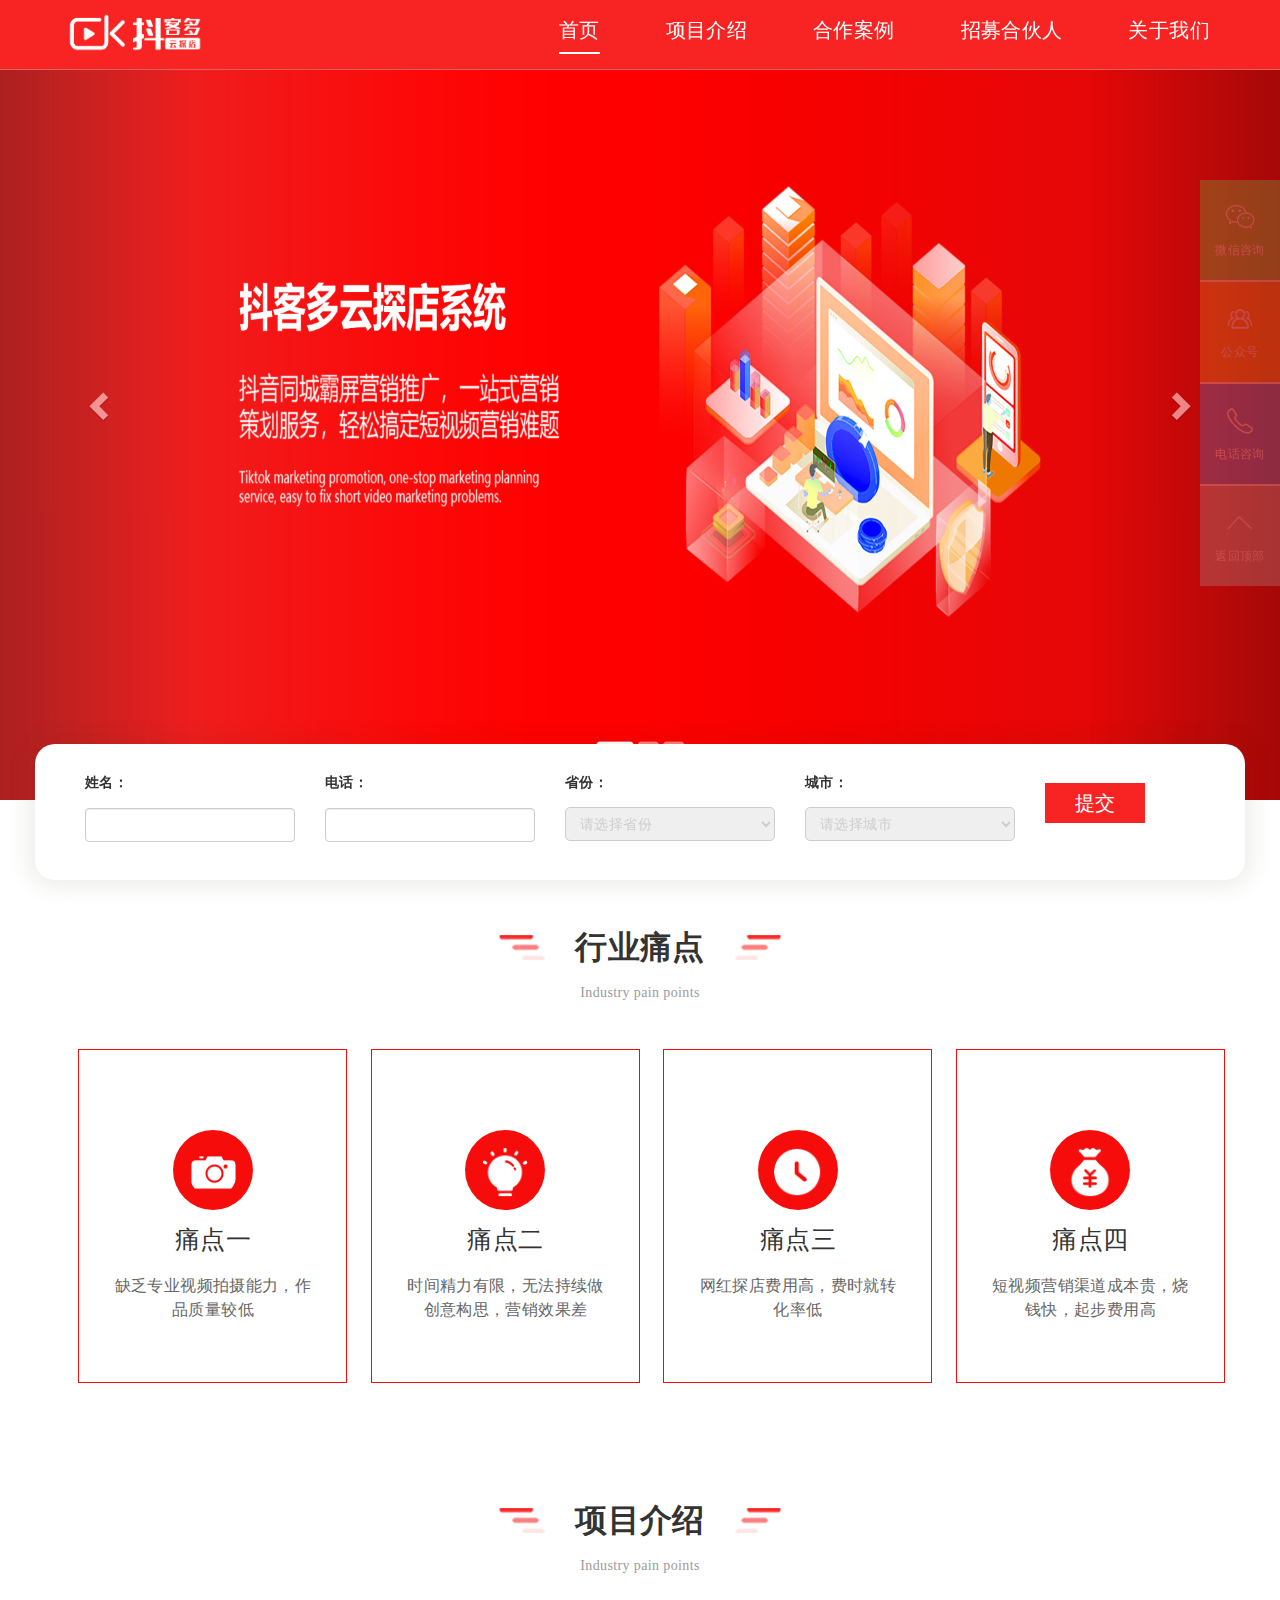
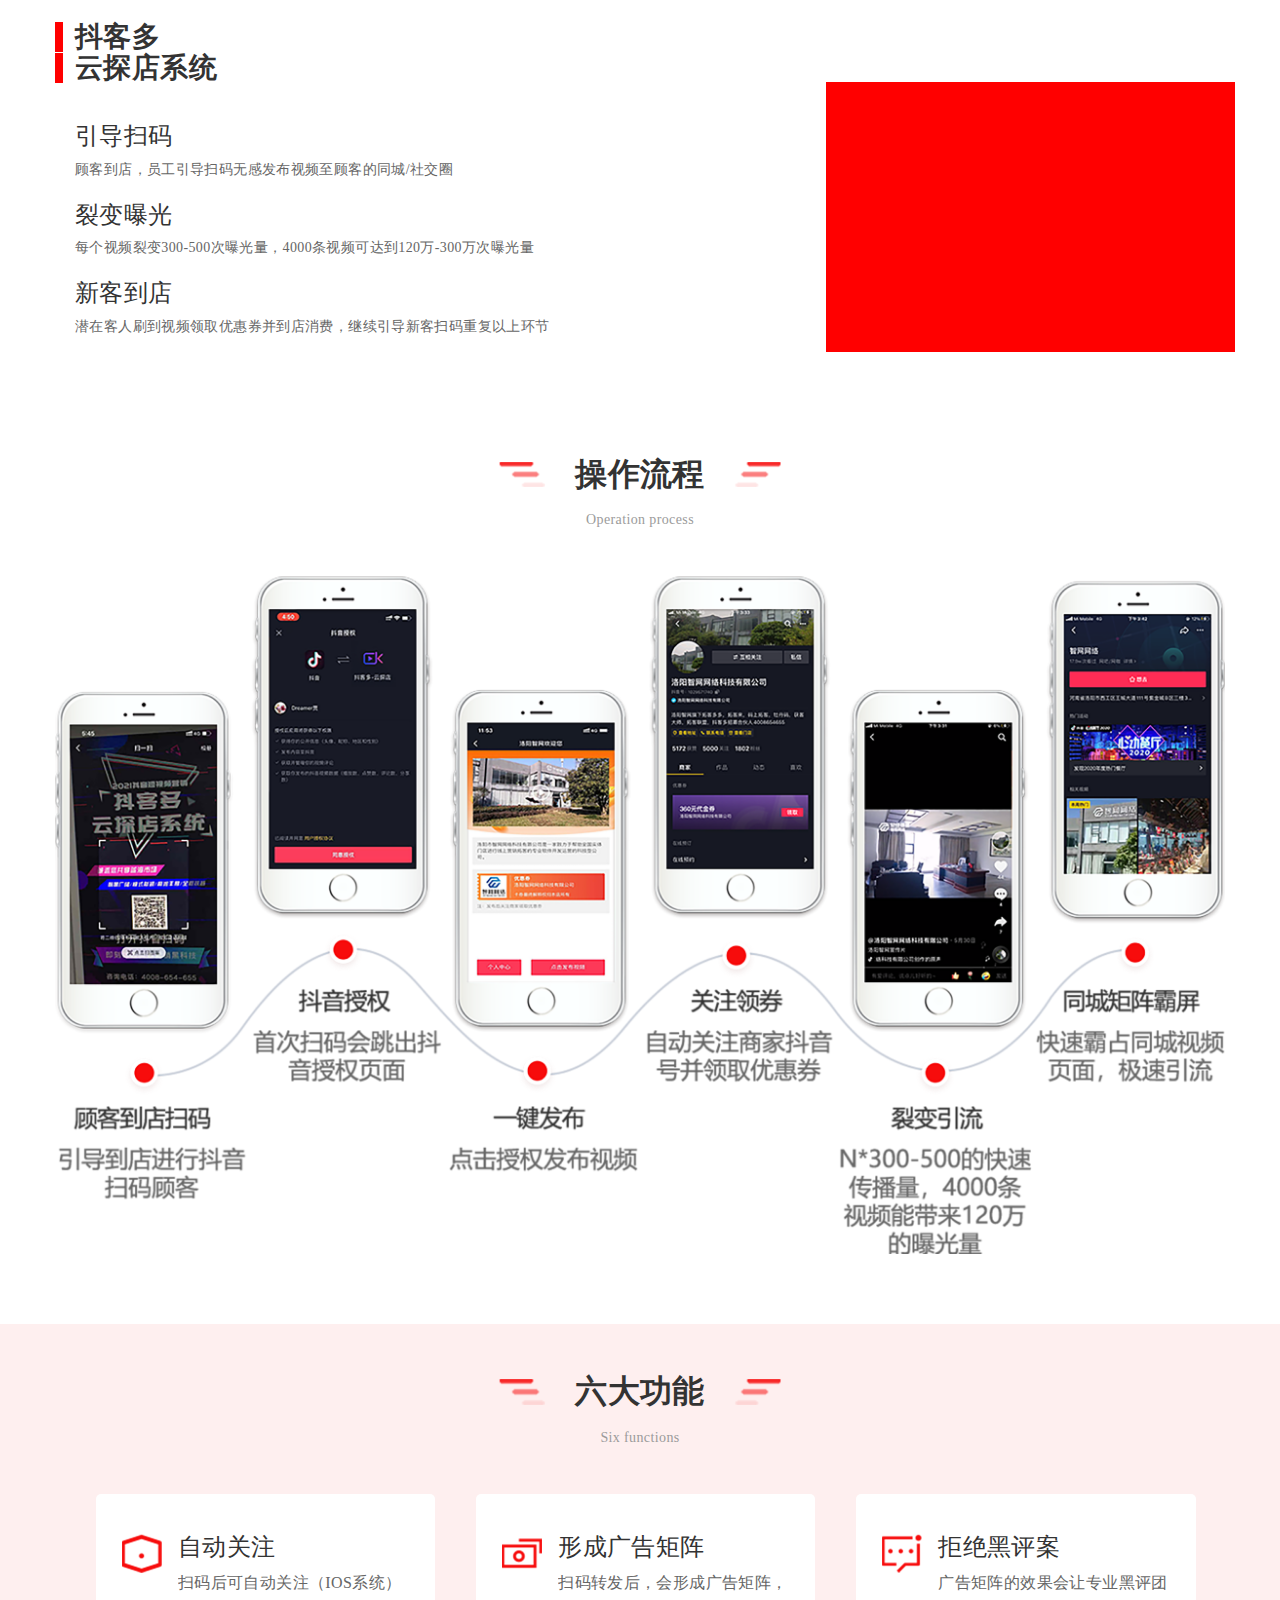
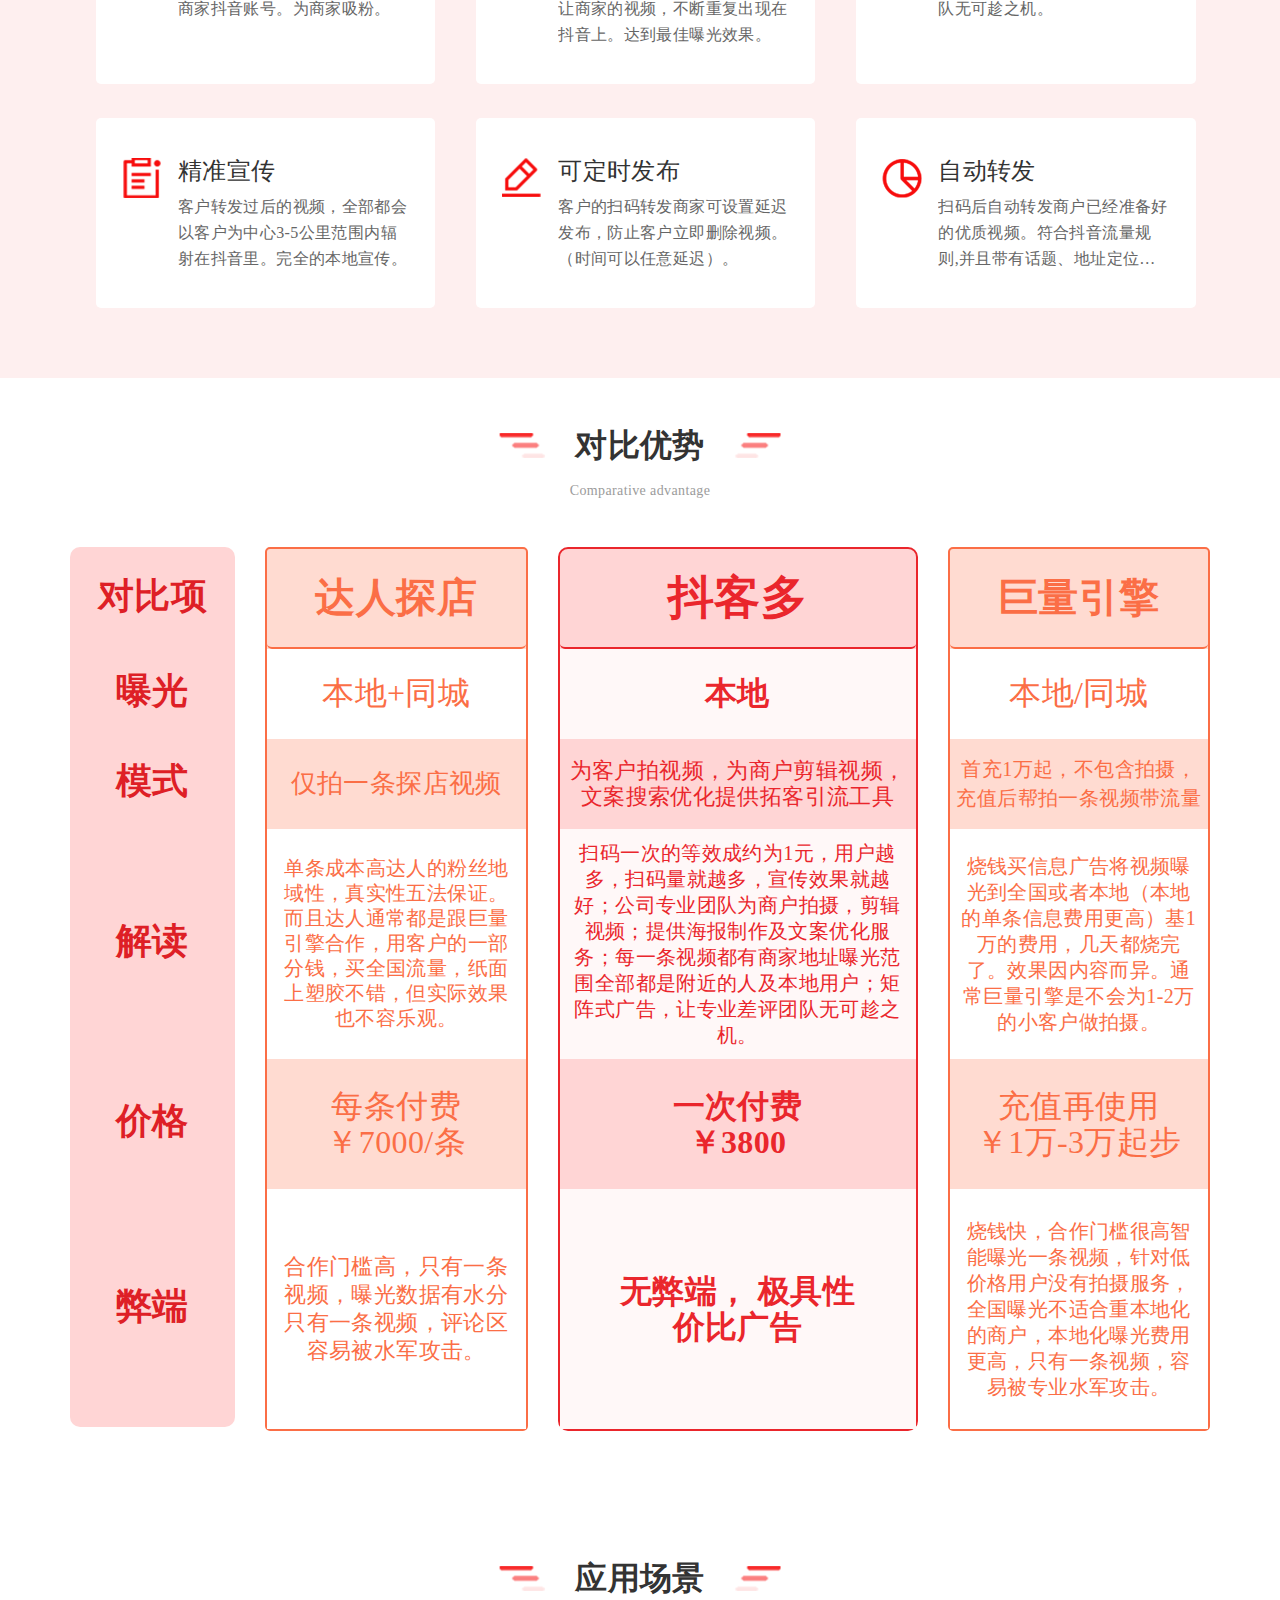
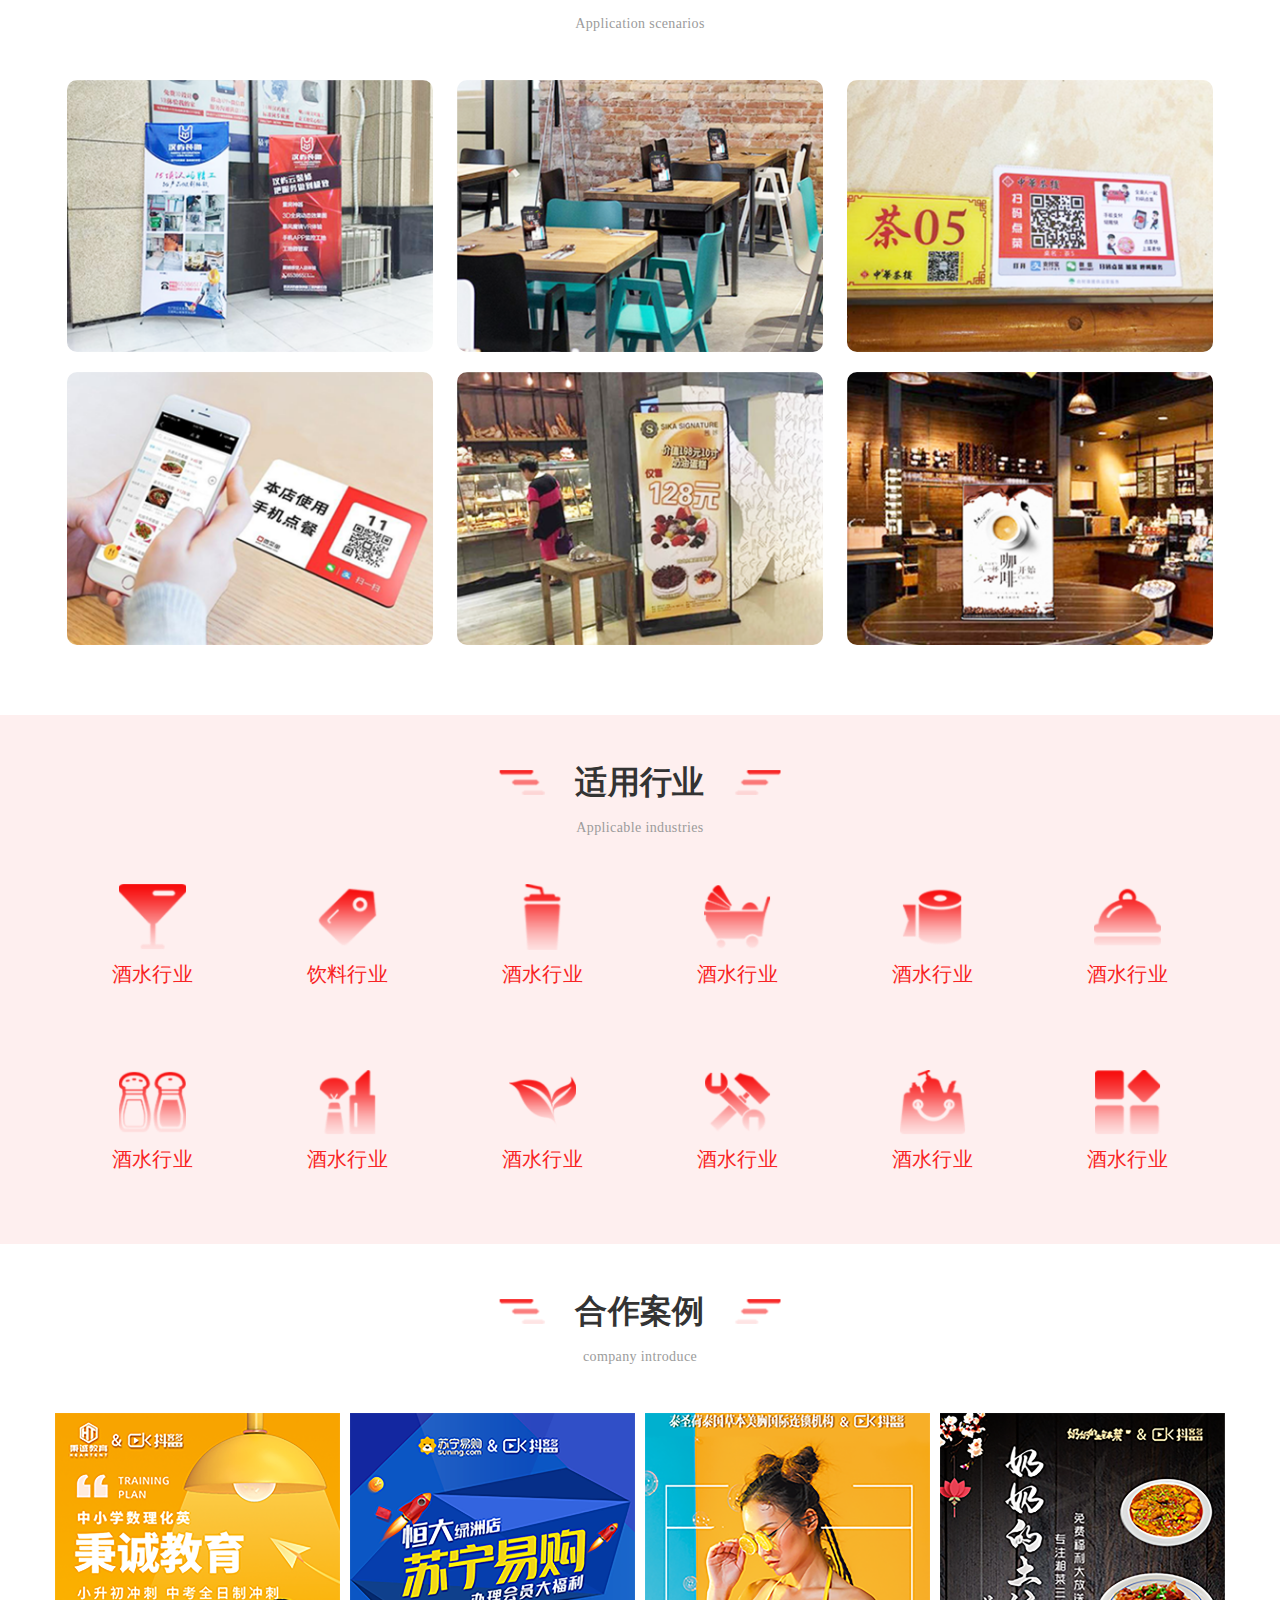
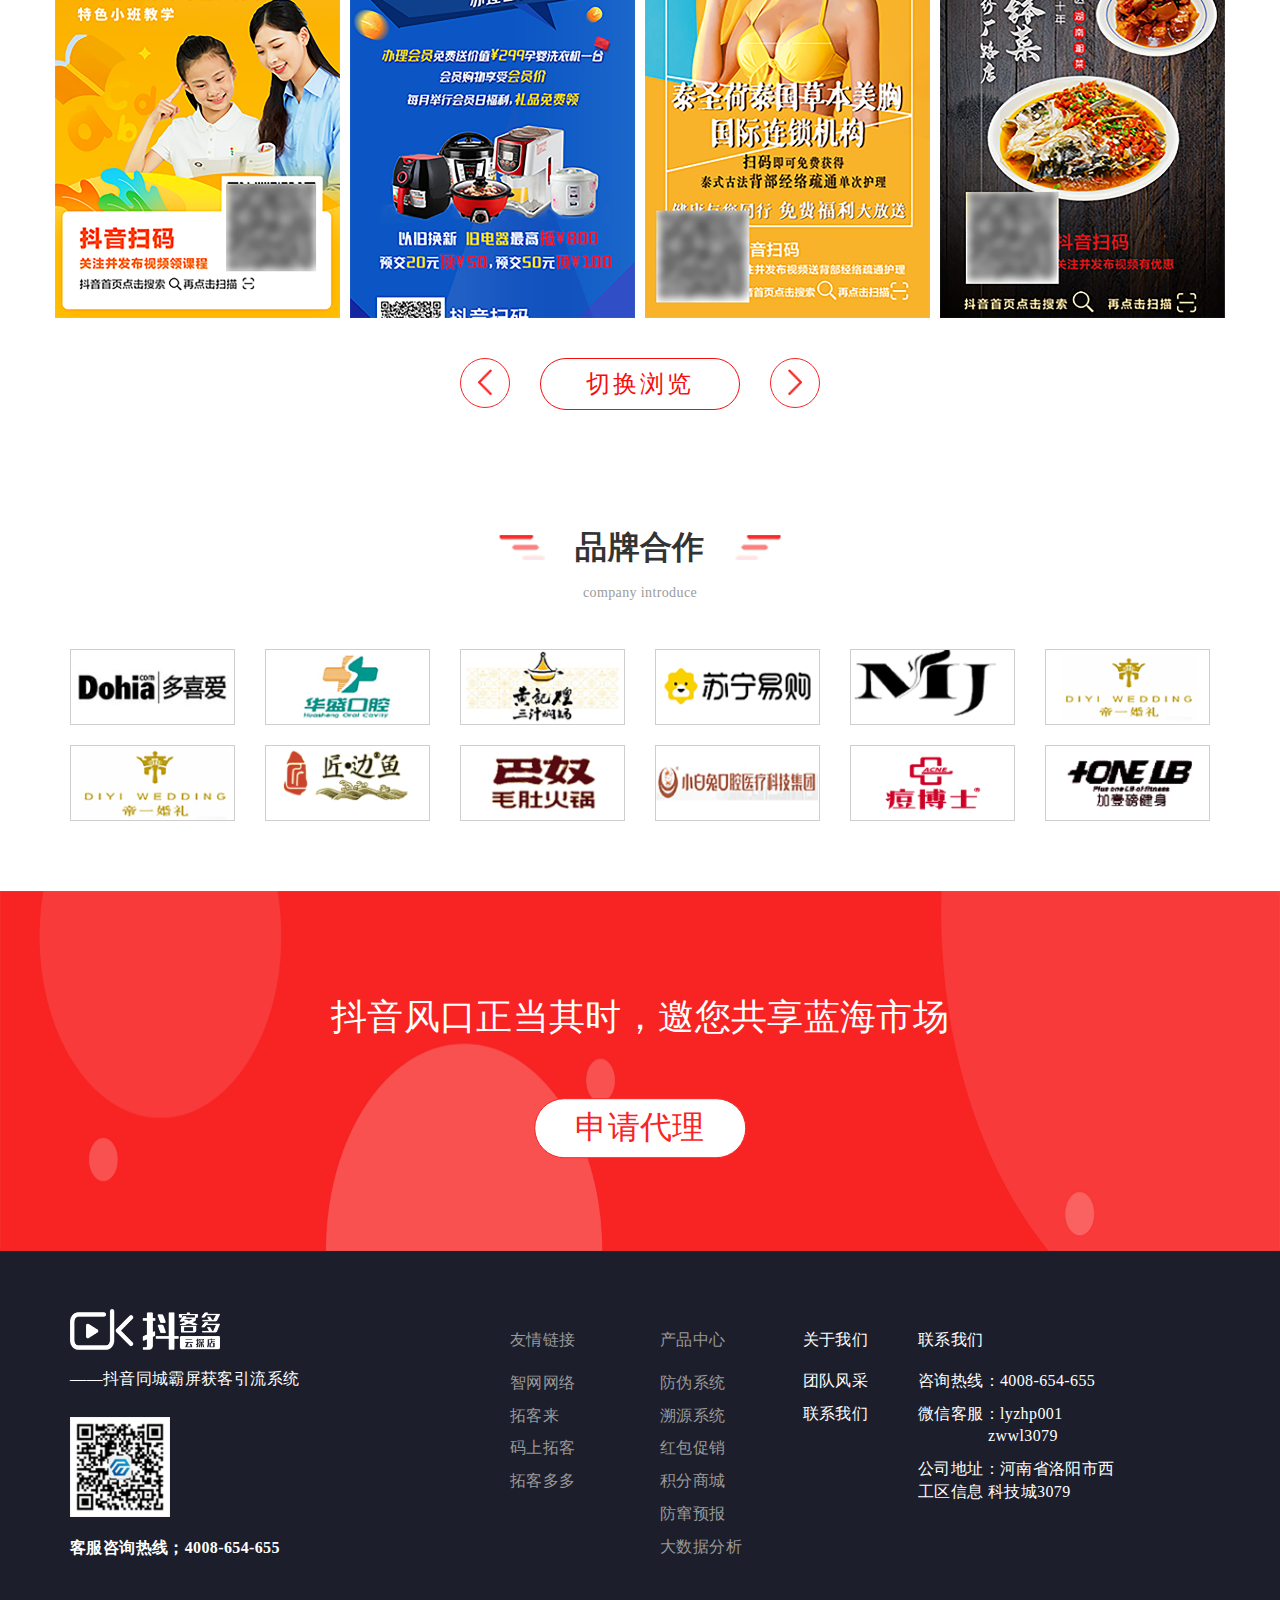
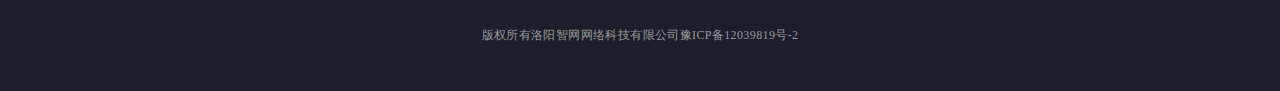
==== views/index.html @ da7a89da "dkd官网" ====
<!DOCTYPE html>
<html lang="en">

<head>
    <meta charset="UTF-8">
    <meta name="viewport" content="width=device-width, initial-scale=1.0">
    <!-- home -->
    <!-- <link rel="stylesheet" href="../statics/css/home/index.css"> -->
    <link rel="stylesheet" href="../statics/css/home/index.min.css">
    <title>home</title>
</head>

<body>
    <div class="home">
        <!-- 首页 -->
        <!-- 导航栏 开始 -->
        <nav class="navbar navbar-default navbar-fixed-top nav_index" role="navigation">
            <div class="container">
                <div class="container-fluid">
                    <div class="navbar-header">
                        <p class="navbar-text navbar-right navbar_phone">
                            <button type="button" class="btn btn-default">
                                <a href="./ontrial.html">申请代理</a>
                            </button>
                        </p>
                        <button type="button" class="navbar-toggle navbar_switch" data-toggle="collapse"
                            data-target="#example-navbar-collapse">
                            <span class="sr-only">切换导航</span>
                            <span class="icon-bar"></span>
                            <span class="icon-bar"></span>
                            <span class="icon-bar"></span>
                        </button>
                        <a class="navbar-brand navbar-left" href="#">
                            <img class="nav_logo" alt="Brand" src="../statics/images/logo.png">
                        </a>
                    </div>
                    <div class="collapse navbar-collapse navbar-right" id="example-navbar-collapse">
                        <ul class="nav navbar-nav" id="nav_list">
                            <li class="nav_on is_true_Underline"><a href="./index.html">首页</a></li>
                            <li id="introduce"><a href="./index.html">项目介绍</a></li>
                            <li id="cooperation"><a href="./index.html">合作案例</a></li>
                            <li><a href="./introduce.html">招募合伙人</a></li>
                            <li><a href="./about.html">关于我们</a></li>
                        </ul>
                    </div>
                </div>
            </div>
        </nav>
        <!-- 导航栏 结束 -->

        <!-- 补位 -->
        <div class="complement"></div>

        <!-- 轮播 开始 -->
        <div class="home_slides">
            <div id="carousel-example-generic" class="carousel slide" data-ride="carousel">
                <!-- Indicators -->
                <!-- <ol class="carousel-indicators">
                    <li data-target="#carousel-example-generic" data-slide-to="0" class="active"></li>
                    <li data-target="#carousel-example-generic" data-slide-to="1"></li>
                    <li data-target="#carousel-example-generic" data-slide-to="2"></li>
                </ol> -->

                <!-- Wrapper for slides -->
                <div class="carousel-inner" role="listbox">
                    <div class="item active">
                        <img src="../statics/images/banner/banner2_bg.png" alt="...">
                        <div class="carousel-caption">
                            <!-- 123 -->
                        </div>
                    </div>
                    <div class="item">
                        <img src="../statics/images/banner/banner2_bg.png" alt="...">
                        <div class="carousel-caption">
                            <!-- 456 -->
                        </div>
                    </div>
                    <div class="item">
                        <img src="../statics/images/banner/banner2_bg.png" alt="...">
                        <div class="carousel-caption">
                            <!-- 789 -->
                        </div>
                    </div>
                </div>

                <!-- Controls -->
                <a class="left carousel-control" href="#carousel-example-generic" role="button" data-slide="prev">
                    <span class="glyphicon glyphicon-chevron-left" aria-hidden="true"></span>
                    <span class="sr-only">Previous</span>
                </a>
                <a class="right carousel-control" href="#carousel-example-generic" role="button" data-slide="next">
                    <span class="glyphicon glyphicon-chevron-right" aria-hidden="true"></span>
                    <span class="sr-only">Next</span>
                </a>
            </div>
            <div id="form" class="form">
                <div class="container">
                    <form action="" method="post" id="classes-form" class="from_list">
                        <div class="form-group">
                            <label for="disabledTextInput">姓名：</label>
                            <input type="text" class="form-control" name="username" id="username">
                        </div>
                        <div class="form-group">
                            <label for="disabledTextInput">电话：</label>
                            <input type="phone" class="form-control" name="phone" id="phone">
                        </div>
                        <div class="form-group">
                            <label for="prov" class="form_type">省份：</label>
                            <select id="prov" name="province" onchange="showCity(this)" class="form_inp">
                                <option value="">请选择省份</option>
                            </select>
                        </div>

                        <div class="form-group">
                            <label for="city" class="form_type">城市：</label>
                            <select id="city" name="city" class="form_inp">
                                <option value="">请选择城市</option>
                            </select>
                        </div>
                        <button id="submit_btn">提交</button>
                    </form>
                </div>
            </div>
        </div>
        <!-- 轮播 结束 -->

        <!-- 弹窗 -->
        <div class="result">
            <div class="pop">
                <img class="pop_title" src="../statics/images/pop_title.png" alt="">
                <h2>提交成功</h2>
                <p>客服人员将在24小时内联系您，请您注意接听电话。</p>
                <button class="btn">我知道了</button>
            </div>
        </div>


        <!-- 行业痛点 -->
        <div class="industry_pain_points">
            <div class="container">
                <div class="content_title">
                    <div>
                        <img src="../statics/images/tit_bg.png" alt="">
                        <h1>行业痛点</h1>
                        <section>Industry pain points</section>
                    </div>
                </div>
                <div class="row list">
                    <div class="col-md-3 col-sm-3 col-xs-6 item">
                        <div class="image">
                            <img class="select" src="../statics/images/home/industry_pain_points/select/icon_1.png"
                                alt="">
                            <img class="unchecked"
                                src="../statics/images/home/industry_pain_points/unchecked/icon_1.png" alt="">
                        </div>
                        <h3>痛点一</h3>
                        <section>缺乏专业视频拍摄能力，作品质量较低</section>
                    </div>
                    <div class="col-md-3 col-sm-3 col-xs-6 item">
                        <div class="image">
                            <img class="select" src="../statics/images/home/industry_pain_points/select/icon_2.png"
                                alt="">
                            <img class="unchecked"
                                src="../statics/images/home/industry_pain_points/unchecked/icon_2.png" alt="">
                        </div>
                        <h3>痛点二</h3>
                        <section>时间精力有限，无法持续做创意构思，营销效果差</section>
                    </div>
                    <div class="col-md-3 col-sm-3 col-xs-6 item">
                        <div class="image">
                            <img class="select" src="../statics/images/home/industry_pain_points/select/icon_3.png"
                                alt="">
                            <img class="unchecked"
                                src="../statics/images/home/industry_pain_points/unchecked/icon_3.png" alt="">
                        </div>
                        <h3>痛点三</h3>
                        <section>网红探店费用高，费时就转化率低</section>
                    </div>
                    <div class="col-md-3 col-sm-3 col-xs-6 item">
                        <div class="image">
                            <img class="select" src="../statics/images/home/industry_pain_points/select/icon_4.png"
                                alt="">
                            <img class="unchecked"
                                src="../statics/images/home/industry_pain_points/unchecked/icon_4.png" alt="">
                        </div>
                        <h3>痛点四</h3>
                        <section>短视频营销渠道成本贵，烧钱快，起步费用高</section>
                    </div>
                </div>
            </div>
        </div>
        <!--  -->

        <!-- 项目介绍 开始 -->
        <div class="introduce">
            <div class="container">
                <div class="content_title">
                    <div>
                        <img src="../statics/images/tit_bg.png" alt="">
                        <h1>项目介绍</h1>
                        <section>Industry pain points</section>
                    </div>
                </div>
                <div class="row introduce_down">
                    <div class="col-md-6 col-sm-6 col-xs-12 introduce_left">
                        <h1>抖客多</h1>
                        <h1>云探店系统</h1>
                        <h3 class="fir">引导扫码</h3>
                        <p>顾客到店，员工引导扫码无感发布视频至顾客的同城/社交圈</p>
                        <h3>裂变曝光</h3>
                        <p>每个视频裂变300-500次曝光量，4000条视频可达到120万-300万次曝光量</p>
                        <h3>新客到店</h3>
                        <p>潜在客人刷到视频领取优惠券并到店消费，继续引导新客扫码重复以上环节</p>
                    </div>
                    <div class="col-md-6 col-sm-6 col-xs-12 introduce_right">
                        <div class="introduce_pc">
                            <!-- <video src="https://dou.zwwltkl.com/%E6%8A%96%E5%AE%A2%E5%A4%9A%E5%AE%A3%E4%BC%A0%E6%88%90%E5%93%81.mp4" width="500px" height="auto" controls="controls" autoplay loop>
                                您的浏览器不支持 video 标签。
                            </video> -->
                            <iframe height=300 width=540 src='https://dou.zwwltkl.com/%E6%8A%96%E5%AE%A2%E5%A4%9A%E5%AE%A3%E4%BC%A0%E6%88%90%E5%93%81.mp4?rel=0&amp;autoplay=1' frameborder=0 'allowfullscreen'></iframe>
                            <!-- https://dou.zwwltkl.com/%E6%8A%96%E5%AE%A2%E5%A4%9A%E5%AE%A3%E4%BC%A0%E6%88%90%E5%93%81.mp4 -->
                            <!-- <iframe src="https://dou.zwwltkl.com/%E6%8A%96%E5%AE%A2%E5%A4%9A%E5%AE%A3%E4%BC%A0%E6%88%90%E5%93%81.mp4" frameborder="0"></iframe> -->
                            <!-- <iframe height="320" width="530" src='https://player.youku.com/embed/XNTA5Njk1MDc5Mg==' frameborder=0 'allowfullscreen'></iframe> -->
                        </div>
                        <div class="introduce_phone">
                            <video src="../statics/video/ceshi.mp4" width="320px" height="auto" controls="controls" autoplay loop>
                                您的浏览器不支持 video 标签。
                            </video>
                        </div>

                        <div class="bgc"></div>
                    </div>
                </div>
            </div>
        </div>
        <!-- 项目介绍 结束 -->

        <!-- 操作流程 开始 -->
        <div class="process">
            <div class="container">
                <div class="content_title">
                    <div>
                        <img src="../statics/images/tit_bg.png" alt="">
                        <h1>操作流程</h1>
                        <section>Operation process</section>
                    </div>
                </div>
                <div class="row process_down">
                    <div class="col-md-12 col-sm-12 col-xs-12">
                        <img class="pc" src="../statics/images/home/process/process_pc_bg.png" alt="">
                        <img class="phone" src="../statics/images/home/process/process_phone_bg.png" alt="">
                    </div>

                </div>

            </div>
        </div>
        <!-- 操作流程 结束 -->

        <!-- 六大功能 开始 -->
        <div class="function">
            <div class="container">
                <div class="content_title">
                    <div>
                        <img src="../statics/images/tit_bg.png" alt="">
                        <h1>六大功能</h1>
                        <section>Six functions</section>
                    </div>
                </div>
                <div class="row function_down">
                    <div class="col-md-4 col-sm-6 col-xs-12 item">
                        <div class="item_left">
                            <img src="../statics/images/home/function/icon_1.png" alt="">
                        </div>
                        <div class="item_right">
                            <h3>自动关注</h3>
                            <p>扫码后可自动关注（IOS系统）商家抖音账号。为商家吸粉。</p>
                        </div>
                    </div>
                    <div class="col-md-4 col-sm-6 col-xs-12 item">
                        <div class="item_left">
                            <img src="../statics/images/home/function/icon_2.png" alt="">
                        </div>
                        <div class="item_right">
                            <h3>形成广告矩阵</h3>
                            <p>扫码转发后，会形成广告矩阵，让商家的视频，不断重复出现在抖音上。达到最佳曝光效果。</p>
                        </div>
                    </div>
                    <div class="col-md-4 col-sm-6 col-xs-12 item">
                        <div class="item_left">
                            <img src="../statics/images/home/function/icon_3.png" alt="">
                        </div>
                        <div class="item_right">
                            <h3>拒绝黑评案</h3>
                            <p>广告矩阵的效果会让专业黑评团队无可趁之机。</p>
                        </div>
                    </div>
                    <div class="col-md-4 col-sm-6 col-xs-12 item">
                        <div class="item_left">
                            <img src="../statics/images/home/function/icon_4.png" alt="">
                        </div>
                        <div class="item_right">
                            <h3>精准宣传</h3>
                            <p>客户转发过后的视频，全部都会以客户为中心3-5公里范围内辐射在抖音里。完全的本地宣传。</p>
                        </div>
                    </div>
                    <div class="col-md-4 col-sm-6 col-xs-12 item">
                        <div class="item_left">
                            <img src="../statics/images/home/function/icon_5.png" alt="">
                        </div>
                        <div class="item_right">
                            <h3>可定时发布</h3>
                            <p>客户的扫码转发商家可设置延迟发布，防止客户立即删除视频。（时间可以任意延迟）。</p>
                        </div>
                    </div>
                    <div class="col-md-4 col-sm-6 col-xs-12 item">
                        <div class="item_left">
                            <img src="../statics/images/home/function/icon_6.png" alt="">
                        </div>
                        <div class="item_right">
                            <h3>自动转发</h3>
                            <p>扫码后自动转发商户已经准备好的优质视频。符合抖音流量规则,并且带有话题、地址定位等。</p>
                        </div>
                    </div>
                </div>
            </div>
        </div>
        <!-- 六大功能 结束 -->

        <!-- 对比优势 开始 -->
        <div class="advantage">
            <div class="container">
                <div class="content_title">
                    <div>
                        <img src="../statics/images/tit_bg.png" alt="">
                        <h1>对比优势</h1>
                        <section>Comparative advantage</section>
                    </div>
                </div>
                <div class="row advantage_down">
                    <div class="advantage_down_pc">
                        <div class="col-md-2 first">
                            <ul>
                                <li>对比项</li>
                                <li>曝光</li>
                                <li>模式</li>
                                <li>解读</li>
                                <li>价格</li>
                                <li>弊端</li>
                            </ul>
                        </div>
                        <div class="col-md-3 second">
                            <ul>
                                <li>达人探店</li>
                                <li>本地+同城</li>
                                <li>仅拍一条探店视频</li>
                                <li>单条成本高达人的粉丝地域性，真实性五法保证。而且达人通常都是跟巨量引擎合作，用客户的一部分钱，买全国流量，纸面上塑胶不错，但实际效果也不容乐观。</li>
                                <li>每条付费￥7000/条</li>
                                <li>合作门槛高，只有一条视频，曝光数据有水分只有一条视频，评论区容易被水军攻击。</li>
                            </ul>
                        </div>
                        <div class="col-md-4 third">
                            <ul>
                                <li>抖客多</li>
                                <li>本地</li>
                                <li>为客户拍视频，为商户剪辑视频，文案搜索优化提供拓客引流工具</li>
                                <li>扫码一次的等效成约为1元，用户越多，扫码量就越多，宣传效果就越好；公司专业团队为商户拍摄，剪辑视频；提供海报制作及文案优化服务；每一条视频都有商家地址曝光范围全部都是附近的人及本地用户；矩阵式广告，让专业差评团队无可趁之机。
                                </li>
                                <li>一次付费
                                    ￥3800</li>
                                <li>无弊端，
                                    极具性价比广告</li>
                            </ul>
                        </div>
                        <div class="col-md-3 fourth">
                            <ul>
                                <li>巨量引擎</li>
                                <li>本地/同城</li>
                                <li>首充1万起，不包含拍摄，
                                    充值后帮拍一条视频带流量</li>
                                <li>烧钱买信息广告将视频曝光到全国或者本地（本地的单条信息费用更高）基1万的费用，几天都烧完了。效果因内容而异。通常巨量引擎是不会为1-2万的小客户做拍摄。</li>
                                <li>充值再使用
                                    ￥1万-3万起步</li>
                                <li>烧钱快，合作门槛很高智能曝光一条视频，针对低价格用户没有拍摄服务，全国曝光不适合重本地化的商户，本地化曝光费用更高，只有一条视频，容易被专业水军攻击。</li>
                            </ul>
                        </div>
                    </div>
                    <div class=" col-md-12 col-sm-12 col-xs-12 advantage_down_phone">
                        <img src="../statics/images/home/advantage/advantage_down_phone.png" alt="">
                    </div>



                </div>
            </div>
        </div>
        <!-- 对比优势 结束 -->

        <!-- 应用场景 开始 -->
        <div class="scene">
            <div class="container">
                <div class="content_title">
                    <div>
                        <img src="../statics/images/tit_bg.png" alt="">
                        <h1>应用场景</h1>
                        <section>Application scenarios</section>
                    </div>
                </div>
                <div class="row scene_down">
                    <div class="col-md-4 col-sm-4 col-xs-6 item">
                        <img src="../statics/images/home/scene/icon_1.png" alt="">
                    </div>
                    <div class="col-md-4 col-sm-4 col-xs-6 item">
                        <img src="../statics/images/home/scene/icon_2.png" alt="">
                    </div>
                    <div class="col-md-4 col-sm-4 col-xs-6 item">
                        <img src="../statics/images/home/scene/icon_3.png" alt="">
                    </div>
                    <div class="col-md-4 col-sm-4 col-xs-6 item">
                        <img src="../statics/images/home/scene/icon_4.png" alt="">
                    </div>
                    <div class="col-md-4 col-sm-4 col-xs-6 item">
                        <img src="../statics/images/home/scene/icon_5.png" alt="">
                    </div>
                    <div class="col-md-4 col-sm-4 col-xs-6 item">
                        <img src="../statics/images/home/scene/icon_6.png" alt="">
                    </div>
                </div>
            </div>
        </div>
        <!-- 应用场景 结束 -->

        <!-- 适用行业 开始 -->
        <div class="apply">
            <div class="container">
                <div class="content_title">
                    <div>
                        <img src="../statics/images/tit_bg.png" alt="">
                        <h1>适用行业</h1>
                        <section>Applicable industries</section>
                    </div>
                </div>
                <div class="row apply_down">
                    <div class="col-md-2 col-sm-3 col-xs-4 item">
                        <img src="../statics/images/home/apply/icon_1.png" alt="">
                        <section>酒水行业</section>
                    </div>
                    <div class="col-md-2 col-sm-3 col-xs-4 item">
                        <img src="../statics/images/home/apply/icon_2.png" alt="">
                        <section>饮料行业</section>
                    </div>
                    <div class="col-md-2 col-sm-3 col-xs-4 item">
                        <img src="../statics/images/home/apply/icon_3.png" alt="">
                        <section>酒水行业</section>
                    </div>
                    <div class="col-md-2 col-sm-3 col-xs-4 item">
                        <img src="../statics/images/home/apply/icon_4.png" alt="">
                        <section>酒水行业</section>
                    </div>
                    <div class="col-md-2 col-sm-3 col-xs-4 item">
                        <img src="../statics/images/home/apply/icon_5.png" alt="">
                        <section>酒水行业</section>
                    </div>
                    <div class="col-md-2 col-sm-3 col-xs-4 item">
                        <img src="../statics/images/home/apply/icon_6.png" alt="">
                        <section>酒水行业</section>
                    </div>
                </div>
                <div class="row apply_down2">
                    <div class="col-md-2 col-sm-3 col-xs-4 item">
                        <img src="../statics/images/home/apply/icon_7.png" alt="">
                        <section>酒水行业</section>
                    </div>
                    <div class="col-md-2 col-sm-3 col-xs-4 item">
                        <img src="../statics/images/home/apply/icon_8.png" alt="">
                        <section>酒水行业</section>
                    </div>
                    <div class="col-md-2 col-sm-3 col-xs-4 item">
                        <img src="../statics/images/home/apply/icon_9.png" alt="">
                        <section>酒水行业</section>
                    </div>
                    <div class="col-md-2 col-sm-3 col-xs-4 item">
                        <img src="../statics/images/home/apply/icon_10.png" alt="">
                        <section>酒水行业</section>
                    </div>
                    <div class="col-md-2 col-sm-3 col-xs-4 item">
                        <img src="../statics/images/home/apply/icon_11.png" alt="">
                        <section>酒水行业</section>
                    </div>
                    <div class="col-md-2 col-sm-3 col-xs-4 item">
                        <img src="../statics/images/home/apply/icon_12.png" alt="">
                        <section>酒水行业</section>
                    </div>
                </div>
            </div>
        </div>
        <!-- 适用行业 结束 -->

        <!-- 合作案例 开始 -->
        <div class="cooperation">
            <div class="container">
                <div class="content_title">
                    <div>
                        <img src="../statics/images/tit_bg.png" alt="">
                        <h1>合作案例</h1>
                        <section>company introduce</section>
                    </div>
                </div>
                <div class="row cooperation_down">
                    <div class="swiper-container col-md-12 col-sm-12 col-xs-12">
                        <div class="swiper-wrapper">
                            <div class="swiper-slide">
                                <img src="../statics/images/home/cooperation/icon_1.png" alt="">
                            </div>
                            <div class="swiper-slide">
                                <img src="../statics/images/home/cooperation/icon_2.png" alt="">
                            </div>
                            <div class="swiper-slide">
                                <img src="../statics/images/home/cooperation/icon_3.png" alt="">
                            </div>
                            <div class="swiper-slide">
                                <img src="../statics/images/home/cooperation/icon_4.png" alt="">
                            </div>
                            <div class="swiper-slide">
                                <img src="../statics/images/home/cooperation/icon_1.png" alt="">
                            </div>
                            <div class="swiper-slide">
                                <img src="../statics/images/home/cooperation/icon_2.png" alt="">
                            </div>
                            <div class="swiper-slide">
                                <img src="../statics/images/home/cooperation/icon_3.png" alt="">
                            </div>
                        </div>
                        <div class="down_operation">
                            <div class="down_operation_left">
                                <!-- <span class="glyphicon glyphicon-chevron-left" aria-hidden="true"></span> -->
                                <img src="../statics/images/left.png" alt="">
                            </div>
                            <div class="down_operation_center">切换浏览</div>
                            <div class="down_operation_right">
                                <img src="../statics/images/right.png" alt="">
                                <!-- <span class="glyphicon glyphicon-chevron-right" aria-hidden="true"></span>  -->
                            </div>
                        </div>
                    </div>
                </div>
            </div>
        </div>
        <!-- 结束 -->

        <!-- 品牌合作 开始 -->
        <div class="brand">
            <div class="container">
                <div class="content_title">
                    <div>
                        <img src="../statics/images/tit_bg.png" alt="">
                        <h1>品牌合作</h1>
                        <section>company introduce</section>
                    </div>
                </div>
                <div class="row brand_down">
                    <div class="col-md-2 col-sm-3 col-xs-4 item">
                        <img src="../statics/images/home/brand/icon_1.png" alt="">
                    </div>
                    <div class="col-md-2 col-sm-3 col-xs-4 item">
                        <img src="../statics/images/home/brand/icon_2.png" alt="">
                    </div>
                    <div class="col-md-2 col-sm-3 col-xs-4 item">
                        <img src="../statics/images/home/brand/icon_3.png" alt="">
                    </div>
                    <div class="col-md-2 col-sm-3 col-xs-4 item">
                        <img src="../statics/images/home/brand/icon_4.png" alt="">
                    </div>
                    <div class="col-md-2 col-sm-3 col-xs-4 item">
                        <img src="../statics/images/home/brand/icon_5.png" alt="">
                    </div>
                    <div class="col-md-2 col-sm-3 col-xs-4 item">
                        <img src="../statics/images/home/brand/icon_6.png" alt="">
                    </div>
                    <div class="col-md-2 col-sm-3 col-xs-4 item">
                        <img src="../statics/images/home/brand/icon_7.png" alt="">
                    </div>
                    <div class="col-md-2 col-sm-3 col-xs-4 item">
                        <img src="../statics/images/home/brand/icon_8.png" alt="">
                    </div>
                    <div class="col-md-2 col-sm-3 col-xs-4 item">
                        <img src="../statics/images/home/brand/icon_9.png" alt="">
                    </div>
                    <div class="col-md-2 col-sm-3 col-xs-4 item">
                        <img src="../statics/images/home/brand/icon_10.png" alt="">
                    </div>
                    <div class="col-md-2 col-sm-3 col-xs-4 item">
                        <img src="../statics/images/home/brand/icon_11.png" alt="">
                    </div>
                    <div class="col-md-2 col-sm-3 col-xs-4 item">
                        <img src="../statics/images/home/brand/icon_12.png" alt="">
                    </div>
                </div>
            </div>
        </div>
        <!-- 品牌合作 结束 -->


        <!-- 底部 开始 -->
        <div class="footer">
            <div class="footer_top">
                <img src="../statics/images/footer_top.png" alt="">
                <div class="container footer_top_content">
                    <h1>抖音风口正当其时，邀您共享蓝海市场</h1>
                    <button class="btn" id="btn"><a href="">申请代理</a></button>
                </div>
            </div>
            <div class="footer_down">
                <div class="container">
                    <div class="row footer_middle">
                        <div class="col-md-4 col-sm-6 col-xs-10 footer_middle_left">
                            <img class="logo" src="../statics/images/logo.png" alt="">
                            <h4>——抖音同城霸屏获客引流系统</h4>
                            <img class="code" src="../statics/images/code.png" alt="">
                            <section>客服咨询热线；4008-654-655</section>
                        </div>
                        <div class="col-md-3 col-sm-6 col-xs-10 footer_middle_center">
                            <ul>
                                <li><a href="">友情链接</a></li>
                                <li><a href="">智网网络</a></li>
                                <li><a href="">拓客来</a></li>
                                <li><a href="">码上拓客</a></li>
                                <li><a href="">拓客多多</a></li>
                            </ul>
                            <ul>
                                <li><a href="">产品中心</a></li>
                                <li><a href="">防伪系统</a></li>
                                <li><a href="">溯源系统</a></li>
                                <li><a href="">红包促销</a></li>
                                <li><a href="">积分商城</a></li>
                                <li><a href="">防窜预报</a></li>
                                <li><a href="">大数据分析</a></li>
                            </ul>
                        </div>
                        <div class="col-md-5 col-sm-10 col-xs-12 footer_middle_right">
                            <ul>
                                <li><a href="">关于我们</a></li>
                                <li><a href="">团队风采</a></li>
                                <li><a href="">联系我们</a></li>

                            </ul>
                            <ul>
                                <li><a href="">联系我们</a></li>
                                <li><a href="">咨询热线：4008-654-655</a></li>
                                <li><a href="">微信客服：lyzhp001
                                        <br>
                                        &nbsp;&nbsp;&nbsp;&nbsp;&nbsp;&nbsp;&nbsp;&nbsp;&nbsp;&nbsp;&nbsp;&nbsp;&nbsp;&nbsp;&nbsp;&nbsp;zwwl3079</a>
                                </li>
                                <li><a href="">公司地址：河南省洛阳市西工区信息 科技城3079</a></li>
                            </ul>
                        </div>
                    </div>
                    <div class="footer_last">
                        <section>版权所有洛阳智网网络科技有限公司豫ICP备12039819号-2</section>
                    </div>
                </div>
            </div>

        </div>
        <!-- 底部 结束 -->

        <!-- 侧边栏 开始 -->
        <div id="scroll-nav" class="hidden-xs scroll-nav">
            <ul class="nav nav-pills nav-stacked">
                <li role="presentation" class="bg_WeChat">
                    <a href="javascript:void(0)">
                        <img src="../statics/images/contact/wechat_side.png" alt="" srcset="" />
                        <div>微信咨询</div>
                    </a>
                    <div class="qrCodeImg">
                        <img src="../statics/images/wexin.jpg" alt="" srcset="" />
                    </div>
                </li>
                <li role="presentation" class="bg_officialaccount">
                    <a href="javascript:void(0)">
                        <img src="../statics/images/contact/public_side.png" alt="" srcset="" />
                        <div>公众号</div>
                    </a>
                    <div class="qrCodeImg">
                        <img src="../statics/images/mdm.jpg" alt="" srcset="" />
                    </div>
                </li>
                <li role="presentation" class="phone_side bg_phone">
                    <a href="javascript:void(0)">
                        <img src="../statics/images/contact/phone_side.png" alt="" srcset="" />
                        <div>电话咨询</div>
                    </a>
                    <div class="phone">135-2459-1185</div>
                </li>
                <li role="presentation" class="top_side">
                    <a href="javascript:void(0)" id="back-to-top">
                        <img src="../statics/images/contact/top_side.png" alt="" srcset="" />
                        <div>返回顶部</div>
                    </a>
                </li>
            </ul>
        </div>
        <!-- 侧边栏  结束 -->
    </div>


    <!-- jQuery文件。务必在bootstrap.min.js 之前引入 -->
    <script src="../statics/js/jquery-2.1.4.min.js"></script>
    <!-- 最新的 Bootstrap 核心 JavaScript 文件 -->
    <script src="../statics/js/bootstrap.min.js"></script>
    <!-- 表单校验 -->
    <script src="../statics/js/bootstrapValidator.min.js"></script>
    <!-- 行政区数据 -->
    <!-- <script src="../statics/js/addr.js"></script> -->
    <script src="../statics/js/cityList.js"></script>

    <!-- swiper插件 -->
    <script src="../statics/js/swiper-bundle.min.js"></script>
    <!-- 轮播-->
    <script>
        var thisWidth = $(window).width(); //浏览器当前窗口可视区域宽度
        if (thisWidth < 768) {
            var swiper = new Swiper('.cooperation_down .swiper-container', {
                freeMode: true,
                loop: true, //循环
                // speed: 5000, //滚动速度
                slidesPerView: 2, //slide可见数量
                spaceBetween: 10, //slide之间的距离（单位px）
                navigation: {
                    nextEl: '.down_operation_left',
                    prevEl: '.down_operation_right',
                },
            });
        } else {
            var swiper = new Swiper('.cooperation_down .swiper-container', {
                freeMode: true,
                loop: true, //循环
                // speed: 5000, //滚动速度
                slidesPerView: 4, //slide可见数量
                spaceBetween: 10, //slide之间的距离（单位px）
                navigation: {
                    nextEl: '.down_operation_left',
                    prevEl: '.down_operation_right',
                },
            });
        }
    </script>
    <!-- 通用  -->
    <script src="../statics/js/index.js"></script>

</body>

</html>
---- statics/css/home/index.css ----
@import url(../../css/troweling.css);
@import url(../../css/bootstrap.min.css);
@import "https://cdn.bootcdn.net/ajax/libs/bootstrap-validator/0.5.3/css/bootstrapValidator.css";
@import url(../../css/swiper-bundle.min.css);
@import "https://common.zwwltkl.com/fonts/pingfang/pingfang.css";
* {
  margin: 0;
  padding: 0;
  box-sizing: border-box;
  letter-spacing: 0.38px;
  font-family: Microsoft YaHei Regular; }

.container {
  padding: 0; }

.row {
  margin-left: 0;
  margin-right: 0;
  padding: 0; }

.homr,
.introduce,
.about {
  width: 100%;
  position: relative; }

button {
  outline: none !important; }

.content_title {
  text-align: center;
  padding-top: 50px;
  padding-bottom: 46px; }
  .content_title div {
    position: relative; }
    .content_title div img {
      position: absolute;
      top: 5px;
      left: 50%;
      transform: translate(-50%, 0);
      width: 24%;
      height: auto; }
    .content_title div h1 {
      padding: 0;
      margin: 0;
      color: #333333;
      font-size: 32px;
      font-weight: bold;
      font-family: Microsoft YaHei Regular, Microsoft YaHei Regular-Regular; }
    .content_title div section {
      margin-top: 18px;
      font-size: 14px;
      font-family: Microsoft YaHei Regular, Microsoft YaHei Regular-Regular;
      font-weight: 400;
      color: #9b9b9b; }

@media (max-width: 992px) {
  .content_title div img {
    width: 30%; }
  .content_title div h1 {
    font-size: 28px; } }
@media (max-width: 768px) {
  .content_title {
    padding-top: 40px;
    padding-bottom: 36px; }
    .content_title div h1 {
      font-size: 24px; } }
@media (max-width: 640px) {
  .content_title div img {
    width: 40%; }
  .content_title div h1 {
    font-size: 24px; } }
@media (max-width: 440px) {
  .content_title {
    padding-bottom: 26px; }
    .content_title div img {
      width: 50%; }
    .content_title div h1 {
      font-size: 24px; }
    .content_title div section {
      font-size: 12px; } }
.nav_index {
  font-size: 20px;
  height: 70px;
  background-color: #f82424;
  border: none;
  border-bottom: 0.1px solid rgba(192, 192, 192, 0.4); }
  .nav_index .container {
    padding: 0; }
    .nav_index .container .container-fluid .navbar-header .navbar_phone {
      display: none; }
    .nav_index .container .container-fluid .navbar-header .navbar-brand .nav_logo {
      width: 130px;
      height: auto; }
    .nav_index .container .container-fluid .navbar-collapse .navbar-nav li {
      padding: 0;
      margin: 0;
      margin-left: 66px;
      height: 70px; }
      .nav_index .container .container-fluid .navbar-collapse .navbar-nav li a {
        color: #ffffff;
        padding: 0;
        padding-top: 20px;
        padding-bottom: 12px; }
    .nav_index .container .container-fluid .navbar-collapse .navbar-nav li:hover {
      color: #ffffff; }

.complement {
  height: 50px;
  display: none; }

@media (max-width: 992px) {
  .nav_index .container .container-fluid .navbar-header {
    display: none; } }
@media (max-width: 768px) {
  .nav_index {
    height: 52px;
    border: none; }
    .nav_index .container .container-fluid .navbar-header {
      display: block; }
      .nav_index .container .container-fluid .navbar-header .navbar_phone {
        position: absolute;
        right: 70px;
        top: -3px;
        display: inline-block;
        color: #f82424; }
        .nav_index .container .container-fluid .navbar-header .navbar_phone button {
          height: 28px;
          line-height: 8px; }
          .nav_index .container .container-fluid .navbar-header .navbar_phone button a {
            color: #f82424; }
        .nav_index .container .container-fluid .navbar-header .navbar_phone button:hover a {
          text-decoration: none; }
      .nav_index .container .container-fluid .navbar-header .navbar-brand .nav_logo {
        width: 100px;
        transform: translate(10px, -4px); }
      .nav_index .container .container-fluid .navbar-header .navbar_switch .icon-bar {
        background-color: #ffffff; }
    .nav_index .container .container-fluid .navbar-collapse {
      background-color: #ffffff; }
      .nav_index .container .container-fluid .navbar-collapse .navbar-nav li {
        margin-left: 66px;
        height: 50px;
        color: #333;
        margin: 0;
        padding: 0;
        border-bottom: 1px solid rgba(192, 192, 192, 0.4); }
        .nav_index .container .container-fluid .navbar-collapse .navbar-nav li a {
          margin: 0;
          padding: 0;
          line-height: 46px;
          color: #333;
          padding-left: 10%; }
      .nav_index .container .container-fluid .navbar-collapse .navbar-nav li:nth-child(5) {
        border: none; }

  .complement {
    display: block; } }
.nav_bg {
  background-color: #f82424 !important; }

.is_true_Underline a {
  border-bottom: 2px solid #ffffff; }

.home_slides {
  position: relative; }
  .home_slides #carousel-example-generic .carousel-inner .item img {
    width: 100%;
    height: 700px; }
  .home_slides .form {
    background-color: #ffffff;
    border-radius: 20px;
    box-shadow: 0px 0px 21px 8px rgba(56, 56, 0, 0.08);
    position: absolute;
    bottom: -10%;
    left: 50%;
    transform: translate(-50%, 0);
    z-index: 3;
    padding: 5px 20px; }
    .home_slides .form .from_list {
      display: flex;
      flex-wrap: wrap;
      padding-top: 24px;
      padding-bottom: 18px; }
      .home_slides .form .from_list .form-group {
        margin-left: 30px;
        width: 210px; }
        .home_slides .form .from_list .form-group input {
          margin-top: 10px;
          color: #CECECE; }
        .home_slides .form .from_list .form-group input:focus {
          border: 1px solid #f82424;
          box-shadow: 0px 0px 1px 1px #f82424; }
        .home_slides .form .from_list .form-group .help-block {
          color: #f82424; }
        .home_slides .form .from_list .form-group input::-webkit-input-placeholder {
          color: #CECECE; }
        .home_slides .form .from_list .form-group input::-moz-placeholder {
          /* Mozilla Firefox 19+ */
          color: #CECECE; }
        .home_slides .form .from_list .form-group input:-moz-placeholder {
          /* Mozilla Firefox 4 to 18 */
          color: #CECECE; }
        .home_slides .form .from_list .form-group input:-ms-input-placeholder {
          /* Internet Explorer 10-11 */
          color: #CECECE; }
        .home_slides .form .from_list .form-group .form_type {
          display: block; }
        .home_slides .form .from_list .form-group select {
          outline: none !important; }
        .home_slides .form .from_list .form-group .form_inp {
          margin-top: 14px;
          display: block;
          width: 100%;
          height: 34px;
          color: #CECECE;
          border: 1px solid #CECECE;
          border-radius: 5px;
          padding-left: 10px; }
      .home_slides .form .from_list #submit_btn {
        margin-top: 10px;
        margin-left: 30px;
        width: 100px;
        height: 40px;
        line-height: 16px;
        background-color: #f82424;
        color: #ffffff;
        font-size: 20px;
        font-weight: 500;
        border: none;
        outline: none !important; }

.result {
  display: none;
  position: fixed;
  top: 0;
  left: 0;
  width: 100%;
  height: 100vh;
  background: rgba(0, 0, 0, 0.5);
  z-index: 9; }
  .result .pop {
    position: absolute;
    top: 40%;
    left: 50%;
    transform: translate(-50%, -50%);
    width: 400px;
    height: 260px;
    border-radius: 35px;
    background-color: #ffffff;
    box-shadow: 0px 0px 21px 8px rgba(56, 56, 0, 0.08);
    text-align: center; }
    .result .pop .pop_title {
      width: 200px;
      height: auto;
      transform: translate(0, -100px); }
    .result .pop h2 {
      font-weight: 400;
      text-align: center;
      font-size: 32px;
      font-family: Microsoft YaHei Regular, Microsoft YaHei Regular-Regular;
      font-weight: 400;
      color: #333333;
      transform: translate(0, -130px); }
    .result .pop p {
      padding: 0 76px;
      text-align: center;
      color: #ff3333;
      transform: translate(0, -130px); }
    .result .pop .btn {
      width: 70%;
      height: 45px;
      background: linear-gradient(#ff3333 0%, #ff4c4c 100%);
      border-radius: 25px;
      font-size: 19px;
      font-weight: 400;
      text-align: center;
      color: #ffffff;
      transform: translate(0, -130px); }

.on {
  display: block; }

@media (max-width: 992px) {
  .home_slides .form {
    bottom: -23%; } }
@media (max-width: 768px) {
  .home_slides #carousel-example-generic .carousel-inner .item img {
    width: 100%;
    height: auto; }
  .home_slides .form {
    display: none; } }
.home_slides #carousel-example-generic .carousel-inner .item img {
  width: 100%;
  height: 800px; }

@media (max-width: 768px) {
  .home_slides #carousel-example-generic .carousel-inner .item img {
    width: 100%;
    height: auto; } }
.industry_pain_points {
  width: 100%;
  padding-top: 120px;
  padding-bottom: 70px;
  background-color: #ffffff; }
  .industry_pain_points .container .list {
    padding: 0; }
    .industry_pain_points .container .list .item {
      padding: 0;
      padding-top: 80px;
      padding-bottom: 60px;
      text-align: center;
      border: 1px solid #F70C0C;
      margin-left: 2%;
      width: 23%; }
      .industry_pain_points .container .list .item .image {
        margin: 0 auto;
        width: 80px;
        height: 80px;
        border-radius: 50%;
        background-color: #F70C0C;
        text-align: center;
        padding-top: 8px;
        overflow: hidden; }
        .industry_pain_points .container .list .item .image img {
          border-radius: 50%;
          margin: 0 auto;
          padding: 10%;
          width: 80%;
          height: auto; }
        .industry_pain_points .container .list .item .image .select {
          display: none; }
        .industry_pain_points .container .list .item .image .unchecked {
          display: block; }
      .industry_pain_points .container .list .item h3 {
        margin-top: 16px;
        font-size: 25px;
        color: #333333; }
      .industry_pain_points .container .list .item section {
        font-size: 16px;
        margin-top: 20px;
        color: #666666;
        padding: 0 30px;
        line-height: 24px; }
    .industry_pain_points .container .list .item:hover {
      background-color: red; }
      .industry_pain_points .container .list .item:hover .image img {
        background-color: #ffffff; }
      .industry_pain_points .container .list .item:hover .image .select {
        display: block; }
      .industry_pain_points .container .list .item:hover .image .unchecked {
        display: none; }
      .industry_pain_points .container .list .item:hover h3 {
        color: #ffffff; }
      .industry_pain_points .container .list .item:hover section {
        color: #ffffff; }

@media (max-width: 1400px) {
  .industry_pain_points {
    padding-top: 80px; } }
@media (max-width: 992px) {
  .industry_pain_points .container .list {
    padding: 0;
    padding-left: 1%;
    padding-right: 3%; }
    .industry_pain_points .container .list .item h3 {
      margin-top: 16px;
      font-size: 22px;
      color: #333333; }
    .industry_pain_points .container .list .item section {
      margin-top: 20px;
      color: #666666;
      padding: 0 14px;
      line-height: 24px;
      font-size: 14px; } }
@media (max-width: 768px) {
  .industry_pain_points {
    padding-top: 0;
    padding: 0 5%;
    padding-bottom: 40px; }
    .industry_pain_points .container .list {
      padding: 0;
      padding-left: 0;
      padding-right: 0; }
      .industry_pain_points .container .list .item {
        width: 48%;
        margin: 0;
        margin-top: 20px;
        padding-top: 40px;
        padding-bottom: 30px; }
        .industry_pain_points .container .list .item .image {
          width: 50px;
          height: 50px;
          padding-top: 3px; }
        .industry_pain_points .container .list .item h3 {
          margin-top: 16px;
          font-size: 22px; }
        .industry_pain_points .container .list .item section {
          margin-top: 20px;
          padding: 0 6px;
          font-size: 14px; }
      .industry_pain_points .container .list .item:nth-child(2), .industry_pain_points .container .list .item:nth-child(4) {
        margin-left: 3%; } }
@media (max-width: 500px) {
  .industry_pain_points {
    padding-bottom: 20px; } }
.introduce {
  width: 100%;
  padding-bottom: 70px; }
  .introduce .introduce_down .introduce_left {
    padding-left: 20px; }
    .introduce .introduce_down .introduce_left h1 {
      padding: 0;
      margin: 0;
      width: 180px;
      font-size: 28px;
      font-weight: 700;
      text-align: left;
      color: #333333;
      position: relative; }
    .introduce .introduce_down .introduce_left h1::after {
      position: absolute;
      top: 0;
      left: -20px;
      content: '';
      width: 8px;
      height: 30px;
      background-color: red; }
    .introduce .introduce_down .introduce_left h3 {
      font-size: 24px;
      font-family: Microsoft YaHei Regular, Microsoft YaHei Regular-Regular;
      font-weight: 550;
      text-align: left;
      color: #333333;
      margin: 0;
      margin-top: 22px; }
    .introduce .introduce_down .introduce_left .fir {
      margin-top: 40px; }
    .introduce .introduce_down .introduce_left p {
      margin: 0;
      margin-top: 10px;
      width: 90%;
      font-size: 14px;
      font-weight: 400;
      text-align: left;
      font-family: Microsoft YaHei Regular, Microsoft YaHei Regular-Regular;
      font-weight: 400;
      text-align: left;
      color: #666666; }
  .introduce .introduce_down .introduce_right {
    padding: 0;
    margin: 0;
    padding-left: 30px;
    position: relative; }
    .introduce .introduce_down .introduce_right .introduce_pc {
      display: block; }
    .introduce .introduce_down .introduce_right .introduce_phone {
      display: none; }
    .introduce .introduce_down .introduce_right .bgc {
      width: 70%;
      height: 270px;
      background-color: red;
      position: absolute;
      top: 60px;
      right: -10px;
      z-index: -1; }

@media (max-width: 1200px) {
  .introduce .introduce_down .introduce_right .bgc {
    display: none; } }
@media (max-width: 768px) {
  .introduce {
    padding-bottom: 30px; }
    .introduce .introduce_down {
      padding: 0 5%; }
      .introduce .introduce_down .introduce_left h1 {
        font-size: 24px; }
      .introduce .introduce_down .introduce_left h1::after {
        top: 0;
        left: -20px;
        width: 8px;
        height: 30px; }
      .introduce .introduce_down .introduce_left h3 {
        margin-top: 16px;
        font-size: 20px; }
      .introduce .introduce_down .introduce_left p {
        margin-top: 8px;
        font-size: 14px; }
      .introduce .introduce_down .introduce_right {
        margin-top: 30px; }
        .introduce .introduce_down .introduce_right .introduce_pc {
          display: none; }
        .introduce .introduce_down .introduce_right .introduce_phone {
          display: block; }
        .introduce .introduce_down .introduce_right .bgc {
          display: block;
          width: 78%;
          height: 130px;
          right: 0px; } }
.process {
  width: 100%;
  padding-bottom: 70px; }
  .process .container .process_down div {
    padding: 0; }
    .process .container .process_down div img {
      width: 100%;
      height: auto; }
    .process .container .process_down div .pc {
      display: block; }
    .process .container .process_down div .phone {
      display: none; }

@media (max-width: 768px) {
  .process {
    padding-bottom: 30px; }
    .process .container .process_down div .pc {
      display: none; }
    .process .container .process_down div .phone {
      display: block; } }
.function {
  width: 100%;
  padding-bottom: 70px;
  background-color: #FEEFEF; }
  .function .container .function_down .item {
    width: 29%;
    height: 190px;
    margin-left: 3.5%;
    margin-top: 34px;
    padding: 40px 26px;
    background: #ffffff;
    border-radius: 5px;
    display: flex; }
    .function .container .function_down .item .item_left {
      width: 16%; }
      .function .container .function_down .item .item_left img {
        width: 40px;
        height: auto; }
    .function .container .function_down .item .item_right {
      width: 84%;
      padding-left: 10px; }
      .function .container .function_down .item .item_right h3 {
        padding: 0;
        margin: 0;
        color: #333333;
        font-size: 24px;
        font-family: Microsoft YaHei Regular, Microsoft YaHei Regular-Regular;
        font-weight: 400; }
      .function .container .function_down .item .item_right p {
        margin: 0;
        padding: 0;
        margin-top: 10px;
        color: #666666;
        font-size: 16px;
        font-family: Microsoft YaHei Regular, Microsoft YaHei Regular-Regular;
        font-weight: 400;
        line-height: 26px;
        overflow: hidden;
        text-overflow: ellipsis;
        display: -webkit-box;
        -webkit-box-orient: vertical;
        -webkit-line-clamp: 3; }
  .function .container .function_down .item:nth-child(1), .function .container .function_down .item:nth-child(2), .function .container .function_down .item:nth-child(3) {
    margin-top: 0px; }

@media (max-width: 768px) {
  .function .container .function_down .item {
    width: 46%; } }
@media (max-width: 500px) {
  .function .container .function_down {
    padding-left: 5%; }
    .function .container .function_down .item {
      width: 86%;
      height: auto;
      margin-top: 20px;
      padding: 20px 16px; }
      .function .container .function_down .item .item_left {
        width: 16%; }
        .function .container .function_down .item .item_left img {
          width: 36px;
          height: auto; }
      .function .container .function_down .item .item_right h3 {
        font-size: 20px; }
      .function .container .function_down .item .item_right p {
        font-size: 14px; }
    .function .container .function_down .item:nth-child(1) {
      margin-top: 0; }
    .function .container .function_down .item:nth-child(2), .function .container .function_down .item:nth-child(3) {
      margin-top: 20px; } }
.advantage {
  width: 100%;
  padding-bottom: 70px; }
  .advantage .container .advantage_down .advantage_down_pc {
    display: block;
    text-align: center; }
    .advantage .container .advantage_down .advantage_down_pc .first ul {
      background-color: #ffd5d5;
      border-radius: 10px; }
      .advantage .container .advantage_down .advantage_down_pc .first ul li {
        display: flex;
        justify-content: center;
        align-items: center;
        font-size: 36px;
        font-family: Microsoft YaHei Bold, Microsoft YaHei Bold-Bold;
        font-weight: 700;
        color: #de1f26; }
      .advantage .container .advantage_down .advantage_down_pc .first ul li:nth-child(1) {
        height: 100px; }
      .advantage .container .advantage_down .advantage_down_pc .first ul li:nth-child(2) {
        height: 90px; }
      .advantage .container .advantage_down .advantage_down_pc .first ul li:nth-child(3) {
        height: 90px; }
      .advantage .container .advantage_down .advantage_down_pc .first ul li:nth-child(4) {
        height: 230px; }
      .advantage .container .advantage_down .advantage_down_pc .first ul li:nth-child(5) {
        height: 130px; }
      .advantage .container .advantage_down .advantage_down_pc .first ul li:nth-child(6) {
        height: 240px; }
    .advantage .container .advantage_down .advantage_down_pc .second ul {
      background-color: #ffdbd1;
      border-radius: 5px;
      border: 2px solid #fb6e46; }
      .advantage .container .advantage_down .advantage_down_pc .second ul li {
        display: flex;
        justify-content: center;
        align-items: center;
        font-size: 40px;
        font-family: Microsoft YaHei Bold, Microsoft YaHei Bold-Bold;
        font-weight: 700;
        text-align: center;
        color: #fb6e46; }
      .advantage .container .advantage_down .advantage_down_pc .second ul li:nth-child(1) {
        border-bottom: 2px solid #fb6e46;
        border-radius: 5px;
        height: 100px; }
      .advantage .container .advantage_down .advantage_down_pc .second ul li:nth-child(2) {
        height: 90px;
        background-color: #ffffff;
        font-size: 32px;
        font-family: Microsoft YaHei Regular, Microsoft YaHei Regular-Regular;
        font-weight: 400; }
      .advantage .container .advantage_down .advantage_down_pc .second ul li:nth-child(3) {
        height: 90px;
        font-family: Microsoft YaHei Regular, Microsoft YaHei Regular-Regular;
        font-weight: 400;
        font-size: 26px; }
      .advantage .container .advantage_down .advantage_down_pc .second ul li:nth-child(4) {
        background-color: #ffffff;
        height: 230px;
        font-size: 20px;
        font-weight: 400;
        font-family: Microsoft YaHei Regular, Microsoft YaHei Regular-Regular;
        padding: 0 10px;
        line-height: 25px; }
      .advantage .container .advantage_down .advantage_down_pc .second ul li:nth-child(5) {
        height: 130px;
        font-size: 32px;
        padding: 0 20px;
        font-family: Microsoft YaHei Regular, Microsoft YaHei Regular-Regular;
        font-weight: 400;
        line-height: 36px; }
      .advantage .container .advantage_down .advantage_down_pc .second ul li:nth-child(6) {
        background-color: #ffffff;
        height: 240px;
        font-size: 22px;
        font-family: Microsoft YaHei Regular, Microsoft YaHei Regular-Regular;
        font-weight: 400;
        padding: 0 10px;
        line-height: 28px; }
    .advantage .container .advantage_down .advantage_down_pc .third ul {
      background-color: #FFD5D5;
      border-radius: 10px;
      border: 2px solid #ea262c; }
      .advantage .container .advantage_down .advantage_down_pc .third ul li {
        display: flex;
        justify-content: center;
        align-items: center;
        font-size: 46px;
        font-family: Microsoft YaHei Bold, Microsoft YaHei Bold-Bold;
        font-weight: 700;
        color: #ea262c; }
      .advantage .container .advantage_down .advantage_down_pc .third ul li:nth-child(1) {
        border-bottom: 2px solid #ea262c;
        border-radius: 5px;
        height: 100px; }
      .advantage .container .advantage_down .advantage_down_pc .third ul li:nth-child(2) {
        height: 90px;
        background: #fff8f8;
        font-size: 32px;
        font-family: Microsoft YaHei Bold, Microsoft YaHei Bold-Bold; }
      .advantage .container .advantage_down .advantage_down_pc .third ul li:nth-child(3) {
        height: 90px;
        font-weight: 400;
        font-family: Microsoft YaHei Bold, Microsoft YaHei Bold-Bold;
        font-size: 22px;
        line-height: 26px; }
      .advantage .container .advantage_down .advantage_down_pc .third ul li:nth-child(4) {
        background: #fff8f8;
        height: 230px;
        padding: 0 10px;
        font-weight: 400;
        font-size: 20px;
        font-family: Microsoft YaHei Regular, Microsoft YaHei Regular-Regular;
        line-height: 26px; }
      .advantage .container .advantage_down .advantage_down_pc .third ul li:nth-child(5) {
        height: 130px;
        font-size: 32px;
        font-family: Microsoft YaHei Bold, Microsoft YaHei Bold-Bold;
        font-weight: 700;
        padding: 0 100px;
        line-height: 36px; }
      .advantage .container .advantage_down .advantage_down_pc .third ul li:nth-child(6) {
        background: #fff8f8;
        height: 240px;
        font-size: 32px;
        font-family: Microsoft YaHei Bold, Microsoft YaHei Bold-Bold;
        font-weight: 700;
        padding: 0 60px;
        line-height: 36px; }
    .advantage .container .advantage_down .advantage_down_pc .fourth ul {
      background-color: #ffdbd1;
      border-radius: 5px;
      border: 2px solid #fb6e46; }
      .advantage .container .advantage_down .advantage_down_pc .fourth ul li {
        display: flex;
        justify-content: center;
        align-items: center;
        font-size: 40px;
        font-family: Microsoft YaHei Bold, Microsoft YaHei Bold-Bold;
        font-weight: 700;
        color: #fb6e46; }
      .advantage .container .advantage_down .advantage_down_pc .fourth ul li:nth-child(1) {
        border-bottom: 2px solid #fb6e46;
        border-radius: 5px;
        height: 100px; }
      .advantage .container .advantage_down .advantage_down_pc .fourth ul li:nth-child(2) {
        height: 90px;
        background-color: #ffffff;
        font-size: 32px;
        font-family: Microsoft YaHei Regular, Microsoft YaHei Regular-Regular;
        font-weight: 400; }
      .advantage .container .advantage_down .advantage_down_pc .fourth ul li:nth-child(3) {
        height: 90px;
        font-family: Microsoft YaHei Regular, Microsoft YaHei Regular-Regular;
        font-weight: 400;
        font-size: 20px; }
      .advantage .container .advantage_down .advantage_down_pc .fourth ul li:nth-child(4) {
        background-color: #ffffff;
        height: 230px;
        font-size: 20px;
        padding: 0 10px;
        font-weight: 400;
        font-family: Microsoft YaHei Regular, Microsoft YaHei Regular-Regular;
        line-height: 26px; }
      .advantage .container .advantage_down .advantage_down_pc .fourth ul li:nth-child(5) {
        height: 130px;
        font-size: 32px;
        font-family: Microsoft YaHei Regular, Microsoft YaHei Regular-Regular;
        font-weight: 400;
        padding: 0 20px;
        line-height: 36px; }
      .advantage .container .advantage_down .advantage_down_pc .fourth ul li:nth-child(6) {
        background-color: #ffffff;
        height: 240px;
        font-size: 20px;
        font-family: Microsoft YaHei Regular, Microsoft YaHei Regular-Regular;
        font-weight: 400;
        padding: 0 10px;
        line-height: 26px; }
  .advantage .container .advantage_down .advantage_down_phone {
    display: none; }

@media (max-width: 768px) {
  .advantage {
    padding-bottom: 30px; }
    .advantage .container .advantage_down .advantage_down_pc {
      display: none; }
    .advantage .container .advantage_down .advantage_down_phone {
      display: block; }
      .advantage .container .advantage_down .advantage_down_phone img {
        margin: 0 auto;
        width: 100%;
        height: auto; } }
.scene {
  width: 100%;
  padding-bottom: 70px; }
  .scene .container .scene_down .item {
    padding: 0;
    text-align: center;
    margin-top: 20px; }
    .scene .container .scene_down .item img {
      width: 94%;
      height: auto;
      border-radius: 10px; }
  .scene .container .scene_down .item:nth-child(1),
  .scene .container .scene_down .item:nth-child(2),
  .scene .container .scene_down .item:nth-child(3) {
    margin-top: 0px; }

@media (max-width: 768px) {
  .scene {
    padding: 0 3%;
    padding-bottom: 30px; }
    .scene .container .scene_down .item {
      padding: 0; }
      .scene .container .scene_down .item img {
        width: 92% !important;
        height: auto; }
    .scene .container .scene_down .item:nth-child(3) {
      margin-top: 20px; } }
.apply {
  width: 100%;
  padding-bottom: 70px;
  background-color: #FEEFEF; }
  .apply .container .apply_down .item {
    padding: 0;
    text-align: center; }
    .apply .container .apply_down .item img {
      width: 34%;
      height: auto; }
    .apply .container .apply_down .item section {
      margin-top: 10px;
      font-size: 20px;
      font-family: Microsoft YaHei Regular, Microsoft YaHei Regular-Regular;
      font-weight: 400;
      text-align: center;
      color: #f82424; }
  .apply .container .apply_down2 {
    margin-top: 80px; }
    .apply .container .apply_down2 .item {
      padding: 0;
      text-align: center; }
      .apply .container .apply_down2 .item img {
        width: 34%;
        height: auto; }
      .apply .container .apply_down2 .item section {
        margin-top: 10px;
        font-size: 20px;
        font-family: Microsoft YaHei Regular, Microsoft YaHei Regular-Regular;
        font-weight: 400;
        text-align: center;
        color: #f82424; }

@media (max-width: 768px) {
  .apply {
    padding-bottom: 30px; }
    .apply .container .apply_down .item {
      text-align: center;
      margin-top: 20px; }
      .apply .container .apply_down .item img {
        width: 40%; }
      .apply .container .apply_down .item section {
        margin-top: 10px;
        font-size: 16px; }
    .apply .container .apply_down2 {
      margin-top: 0; }
      .apply .container .apply_down2 .item {
        text-align: center;
        margin-top: 20px; }
        .apply .container .apply_down2 .item img {
          width: 40%; }
        .apply .container .apply_down2 .item section {
          margin-top: 10px;
          font-size: 16px; } }
.cooperation {
  width: 100%;
  padding-bottom: 70px; }
  .cooperation .container .cooperation_down .swiper-container .swiper-wrapper {
    transition-timing-function: linear; }
    .cooperation .container .cooperation_down .swiper-container .swiper-wrapper .swiper-slide {
      padding: 0; }
      .cooperation .container .cooperation_down .swiper-container .swiper-wrapper .swiper-slide img {
        width: 100%;
        height: auto; }
  .cooperation .container .cooperation_down .swiper-container .down_operation {
    display: flex;
    margin-top: 40px;
    justify-content: center;
    text-align: center; }
    .cooperation .container .cooperation_down .swiper-container .down_operation .down_operation_left {
      outline: none !important;
      width: 50px;
      height: 50px;
      border-radius: 50%;
      border: 1px solid #f82424;
      cursor: pointer;
      margin-right: 30px;
      padding-top: 10px; }
      .cooperation .container .cooperation_down .swiper-container .down_operation .down_operation_left img {
        margin: 0 auto;
        width: 30%;
        height: auto; }
    .cooperation .container .cooperation_down .swiper-container .down_operation .down_operation_center {
      line-height: 50px;
      width: 200px;
      border: 1px solid #f70c0c;
      font-size: 24px;
      border-radius: 50px;
      font-family: Microsoft YaHei Regular, Microsoft YaHei Regular-Regular;
      font-weight: 400;
      color: #f70c0c;
      letter-spacing: 3px; }
    .cooperation .container .cooperation_down .swiper-container .down_operation .down_operation_right {
      margin-left: 30px;
      outline: none !important;
      width: 50px;
      height: 50px;
      border-radius: 50%;
      border: 1px solid #f82424;
      cursor: pointer;
      padding-top: 10px; }
      .cooperation .container .cooperation_down .swiper-container .down_operation .down_operation_right img {
        margin: 0 auto;
        width: 30%;
        height: auto; }

@media (max-width: 768px) {
  .cooperation {
    padding: 0 5%; }
    .cooperation .container .cooperation_down .swiper-container .swiper-wrapper {
      transition-timing-function: linear; }
      .cooperation .container .cooperation_down .swiper-container .swiper-wrapper .swiper-slide {
        padding: 0; }
        .cooperation .container .cooperation_down .swiper-container .swiper-wrapper .swiper-slide img {
          width: 100%;
          height: auto; }
    .cooperation .container .cooperation_down .swiper-container .down_operation {
      margin-bottom: 30px; }
      .cooperation .container .cooperation_down .swiper-container .down_operation .down_operation_left {
        width: 30px;
        height: 30px;
        padding-top: 6px; }
      .cooperation .container .cooperation_down .swiper-container .down_operation .down_operation_center {
        line-height: 30px;
        width: 160px;
        font-size: 16px; }
      .cooperation .container .cooperation_down .swiper-container .down_operation .down_operation_right {
        width: 30px;
        height: 30px;
        padding-top: 6px; } }
.brand {
  width: 100%;
  padding-bottom: 70px; }
  .brand .container .brand_down .item {
    text-align: center;
    margin-top: 20px; }
    .brand .container .brand_down .item img {
      border: 1PX solid #cecece;
      width: 100%;
      height: auto; }
  .brand .container .brand_down .item:nth-child(1), .brand .container .brand_down .item:nth-child(2), .brand .container .brand_down .item:nth-child(3), .brand .container .brand_down .item:nth-child(4), .brand .container .brand_down .item:nth-child(5), .brand .container .brand_down .item:nth-child(6) {
    margin-top: 0px; }

@media (max-width: 768px) {
  .brand {
    padding: 0 5%;
    padding-bottom: 30px; }
    .brand .container .brand_down .item img {
      width: 100%; }
    .brand .container .brand_down .item:nth-child(4), .brand .container .brand_down .item:nth-child(5), .brand .container .brand_down .item:nth-child(6) {
      margin-top: 20px; } }
.footer {
  width: 100%; }
  .footer .footer_top {
    margin: 0;
    padding: 0;
    position: relative; }
    .footer .footer_top img {
      width: 100%;
      height: 360px; }
    .footer .footer_top .footer_top_content {
      position: absolute;
      top: 34%;
      left: 50%;
      transform: translate(-50%, -50%); }
      .footer .footer_top .footer_top_content h1 {
        text-align: center;
        font-size: 36px;
        font-family: Microsoft YaHei Regular, Microsoft YaHei Regular-Regular;
        font-weight: 400;
        color: #ffffff; }
      .footer .footer_top .footer_top_content .btn {
        position: absolute;
        top: 120px;
        left: 50%;
        transform: translate(-50%, 0);
        font-size: 32px;
        padding: 6px 40px;
        font-family: Microsoft YaHei Regular, Microsoft YaHei Regular-Regular;
        font-weight: 400;
        border: 1px solid #f82424;
        border-radius: 50px;
        color: #f82424;
        background-color: #ffffff; }
        .footer .footer_top .footer_top_content .btn a {
          color: #f82424;
          text-decoration: none; }
  .footer .footer_down {
    background-color: #1c1e2b;
    margin: 0;
    padding: 0;
    margin-top: -2px; }
    .footer .footer_down .container .footer_middle {
      padding-top: 60px; }
      .footer .footer_down .container .footer_middle .footer_middle_left .logo {
        width: 150px;
        height: auto; }
      .footer .footer_down .container .footer_middle .footer_middle_left h4 {
        margin-top: 20px;
        font-size: 16px;
        font-family: Microsoft YaHei Regular, Microsoft YaHei Regular-Regular;
        font-weight: 400;
        text-align: left;
        color: #ffffff; }
      .footer .footer_down .container .footer_middle .footer_middle_left .code {
        margin-top: 20px;
        width: 100px;
        height: auto; }
      .footer .footer_down .container .footer_middle .footer_middle_left section {
        margin-top: 20px;
        font-size: 16px;
        font-family: Microsoft YaHei Bold, Microsoft YaHei Bold-Bold;
        font-weight: 700;
        text-align: left;
        color: #ffffff; }
      .footer .footer_down .container .footer_middle .footer_middle_center {
        display: flex; }
        .footer .footer_down .container .footer_middle .footer_middle_center ul {
          margin-top: 10px; }
          .footer .footer_down .container .footer_middle .footer_middle_center ul li {
            width: 100px;
            margin-left: 50px;
            margin-top: 10px;
            font-size: 16px;
            font-family: Microsoft YaHei Bold, Microsoft YaHei Bold-Bold;
            font-weight: 700;
            text-align: left; }
            .footer .footer_down .container .footer_middle .footer_middle_center ul li a {
              text-decoration: none;
              color: #999999; }
          .footer .footer_down .container .footer_middle .footer_middle_center ul li:hover a {
            color: #999999; }
          .footer .footer_down .container .footer_middle .footer_middle_center ul li:nth-child(1) a {
            color: #ffffff; }
          .footer .footer_down .container .footer_middle .footer_middle_center ul li:nth-child(2) {
            margin-top: 20px; }
      .footer .footer_down .container .footer_middle .footer_middle_right {
        display: flex; }
        .footer .footer_down .container .footer_middle .footer_middle_right ul {
          margin-top: 10px; }
          .footer .footer_down .container .footer_middle .footer_middle_right ul li {
            margin-left: 50px;
            max-width: 200px;
            margin-top: 10px;
            font-size: 16px;
            font-family: Microsoft YaHei Bold, Microsoft YaHei Bold-Bold;
            font-weight: 700;
            text-align: left; }
            .footer .footer_down .container .footer_middle .footer_middle_right ul li a {
              text-decoration: none;
              color: #ffffff; }
          .footer .footer_down .container .footer_middle .footer_middle_right ul li:hover a {
            color: #ffffff; }
          .footer .footer_down .container .footer_middle .footer_middle_right ul li:nth-child(2) {
            margin-top: 18px; }
        .footer .footer_down .container .footer_middle .footer_middle_right ul:nth-child(1) li {
          color: #999999; }
          .footer .footer_down .container .footer_middle .footer_middle_right ul:nth-child(1) li a {
            color: #999999; }
        .footer .footer_down .container .footer_middle .footer_middle_right ul:nth-child(1) li:nth-child(1) {
          color: #ffffff; }
          .footer .footer_down .container .footer_middle .footer_middle_right ul:nth-child(1) li:nth-child(1) a {
            color: #ffffff; }
        .footer .footer_down .container .footer_middle .footer_middle_right ul:nth-child(2) li {
          margin-left: 50px; }
    .footer .footer_down .container .footer_last {
      margin-top: 50px;
      padding-bottom: 40px;
      font-size: 12px;
      font-family: Microsoft YaHei Regular, Microsoft YaHei Regular-Regular;
      font-weight: bold;
      text-align: center;
      color: #999999;
      line-height: 32px;
      letter-spacing: 1px; }

@media (max-width: 992px) {
  .footer .footer_top .footer_top_content h1 {
    font-size: 30px; }
  .footer .footer_top .footer_top_content .btn {
    font-size: 26px;
    padding: 6px 40px; }
  .footer .footer_down .container .footer_middle .footer_middle_left h4 {
    margin-top: 20px;
    font-size: 16px; }
  .footer .footer_down .container .footer_middle .footer_middle_center ul {
    margin-top: 10px; }
  .footer .footer_down .container .footer_middle .footer_middle_right {
    margin-top: 20px; }
    .footer .footer_down .container .footer_middle .footer_middle_right ul {
      margin-top: 10px; } }
@media (max-width: 780px) {
  .footer .footer_down {
    padding: 0 4%; } }
@media (max-width: 768px) {
  .footer .footer_top {
    display: none; }
  .footer .footer_down .container .footer_middle {
    padding-top: 60px; }
    .footer .footer_down .container .footer_middle .footer_middle_left {
      padding-left: 40px; }
    .footer .footer_down .container .footer_middle .footer_middle_center {
      display: none;
      margin-top: 10px; }
      .footer .footer_down .container .footer_middle .footer_middle_center ul li {
        margin-left: 20px; }
    .footer .footer_down .container .footer_middle .footer_middle_right ul {
      padding: 0;
      margin: 0; }
      .footer .footer_down .container .footer_middle .footer_middle_right ul li {
        padding: 0;
        margin: 0;
        margin-left: 0 !important;
        max-width: 330px;
        padding-left: 26px; }
    .footer .footer_down .container .footer_middle .footer_middle_right ul:nth-child(1) {
      display: none; } }
.scroll-nav {
  position: fixed;
  top: 20%;
  right: 0;
  width: 80px;
  background: #fff;
  z-index: 200; }
  .scroll-nav .nav-stacked li {
    height: 100px;
    font-size: 12px;
    text-align: center; }
    .scroll-nav .nav-stacked li a {
      color: #fff;
      padding: 22px 15px;
      border-radius: 0;
      background-color: initial; }
      .scroll-nav .nav-stacked li a img {
        width: 30px;
        margin-bottom: 10px; }
    .scroll-nav .nav-stacked li .qrCodeImg {
      display: none;
      height: 100px;
      position: relative;
      right: 105px;
      bottom: 101px; }
      .scroll-nav .nav-stacked li .qrCodeImg img {
        width: 101px;
        height: 101px; }
    .scroll-nav .nav-stacked li .phone {
      position: relative;
      bottom: 60px;
      left: 80px;
      color: white;
      font-size: 15px;
      text-align: left; }
  .scroll-nav .nav-stacked li:hover .qrCodeImg {
    display: block; }
  .scroll-nav .nav-stacked .phone_side {
    transition: all 1s;
    -moz-transition: all 1s;
    -webkit-transition: all 1s;
    -o-transition: all 1s;
    width: 190px;
    right: 0px; }
    .scroll-nav .nav-stacked .phone_side a {
      width: 80px; }
  .scroll-nav .nav-stacked .phone_side:hover {
    right: 110px; }
  .scroll-nav .nav-stacked .top_side {
    background: #ABABAB; }
  .scroll-nav .bg_WeChat {
    background: #5ad94c; }
  .scroll-nav .bg_officialaccount {
    background: #f5a623; }
  .scroll-nav .bg_phone {
    background: #4a90e2; }

/*# sourceMappingURL=index.css.map */
---- statics/css/home/index.min.css ----
@import url(../../css/troweling.css);@import url(../../css/bootstrap.min.css);@import"https://cdn.bootcdn.net/ajax/libs/bootstrap-validator/.5.3/css/bootstrapValidator.css";@import url(../../css/swiper-bundle.min.css);@import"https://common.zwwltkl.com/fonts/pingfang/pingfang.css";*{margin:0;padding:0;box-sizing:border-box;letter-spacing:.38px;font-family:Microsoft YaHei Regular}.container{padding:0}.row{margin-left:0;margin-right:0;padding:0}.homr,.introduce,.about{width:100%;position:relative}button{outline:0!important}.content_title{text-align:center;padding-top:50px;padding-bottom:46px}.content_title div{position:relative}.content_title div img{position:absolute;top:5px;left:50%;transform:translate(-50%,0);width:24%;height:auto}.content_title div h1{padding:0;margin:0;color:#333;font-size:32px;font-weight:bold;font-family:Microsoft YaHei Regular,Microsoft YaHei Regular-Regular}.content_title div section{margin-top:18px;font-size:14px;font-family:Microsoft YaHei Regular,Microsoft YaHei Regular-Regular;font-weight:400;color:#9b9b9b}@media(max-width:992px){.content_title div img{width:30%}.content_title div h1{font-size:28px}}@media(max-width:768px){.content_title{padding-top:40px;padding-bottom:36px}.content_title div h1{font-size:24px}}@media(max-width:640px){.content_title div img{width:40%}.content_title div h1{font-size:24px}}@media(max-width:440px){.content_title{padding-bottom:26px}.content_title div img{width:50%}.content_title div h1{font-size:24px}.content_title div section{font-size:12px}}.nav_index{font-size:20px;height:70px;background-color:#f82424;border:0;border-bottom:.1px solid rgba(192,192,192,.4)}.nav_index .container{padding:0}.nav_index .container .container-fluid .navbar-header .navbar_phone{display:none}.nav_index .container .container-fluid .navbar-header .navbar-brand .nav_logo{width:130px;height:auto}.nav_index .container .container-fluid .navbar-collapse .navbar-nav li{padding:0;margin:0;margin-left:66px;height:70px}.nav_index .container .container-fluid .navbar-collapse .navbar-nav li a{color:#fff;padding:0;padding-top:20px;padding-bottom:12px}.nav_index .container .container-fluid .navbar-collapse .navbar-nav li:hover{color:#fff}.complement{height:50px;display:none}@media(max-width:992px){.nav_index .container .container-fluid .navbar-header{display:none}}@media(max-width:768px){.nav_index{height:52px;border:0}.nav_index .container .container-fluid .navbar-header{display:block}.nav_index .container .container-fluid .navbar-header .navbar_phone{position:absolute;right:70px;top:-3px;display:inline-block;color:#f82424}.nav_index .container .container-fluid .navbar-header .navbar_phone button{height:28px;line-height:8px}.nav_index .container .container-fluid .navbar-header .navbar_phone button a{color:#f82424}.nav_index .container .container-fluid .navbar-header .navbar_phone button:hover a{text-decoration:none}.nav_index .container .container-fluid .navbar-header .navbar-brand .nav_logo{width:100px;transform:translate(10px,-4px)}.nav_index .container .container-fluid .navbar-header .navbar_switch .icon-bar{background-color:#fff}.nav_index .container .container-fluid .navbar-collapse{background-color:#fff}.nav_index .container .container-fluid .navbar-collapse .navbar-nav li{margin-left:66px;height:50px;color:#333;margin:0;padding:0;border-bottom:1px solid rgba(192,192,192,.4)}.nav_index .container .container-fluid .navbar-collapse .navbar-nav li a{margin:0;padding:0;line-height:46px;color:#333;padding-left:10%}.nav_index .container .container-fluid .navbar-collapse .navbar-nav li:nth-child(5){border:0}.complement{display:block}}.nav_bg{background-color:#f82424!important}.is_true_Underline a{border-bottom:2px solid #fff}.home_slides{position:relative}.home_slides #carousel-example-generic .carousel-inner .item img{width:100%;height:700px}.home_slides .form{background-color:#fff;border-radius:20px;box-shadow:0 0 21px 8px rgba(56,56,0,.08);position:absolute;bottom:-10%;left:50%;transform:translate(-50%,0);z-index:3;padding:5px 20px}.home_slides .form .from_list{display:flex;flex-wrap:wrap;padding-top:24px;padding-bottom:18px}.home_slides .form .from_list .form-group{margin-left:30px;width:210px}.home_slides .form .from_list .form-group input{margin-top:10px;color:#CECECE}.home_slides .form .from_list .form-group input:focus{border:1px solid #f82424;box-shadow:0 0 1px 1px #f82424}.home_slides .form .from_list .form-group .help-block{color:#f82424}.home_slides .form .from_list .form-group input::-webkit-input-placeholder{color:#CECECE}.home_slides .form .from_list .form-group input::-moz-placeholder{color:#CECECE}.home_slides .form .from_list .form-group input:-moz-placeholder{color:#CECECE}.home_slides .form .from_list .form-group input:-ms-input-placeholder{color:#CECECE}.home_slides .form .from_list .form-group .form_type{display:block}.home_slides .form .from_list .form-group select{outline:0!important}.home_slides .form .from_list .form-group .form_inp{margin-top:14px;display:block;width:100%;height:34px;color:#CECECE;border:1px solid #CECECE;border-radius:5px;padding-left:10px}.home_slides .form .from_list #submit_btn{margin-top:10px;margin-left:30px;width:100px;height:40px;line-height:16px;background-color:#f82424;color:#fff;font-size:20px;font-weight:500;border:0;outline:0!important}.result{display:none;position:fixed;top:0;left:0;width:100%;height:100vh;background:rgba(0,0,0,.5);z-index:9}.result .pop{position:absolute;top:40%;left:50%;transform:translate(-50%,-50%);width:400px;height:260px;border-radius:35px;background-color:#fff;box-shadow:0 0 21px 8px rgba(56,56,0,.08);text-align:center}.result .pop .pop_title{width:200px;height:auto;transform:translate(0,-100px)}.result .pop h2{font-weight:400;text-align:center;font-size:32px;font-family:Microsoft YaHei Regular,Microsoft YaHei Regular-Regular;font-weight:400;color:#333;transform:translate(0,-130px)}.result .pop p{padding:0 76px;text-align:center;color:#f33;transform:translate(0,-130px)}.result .pop .btn{width:70%;height:45px;background:linear-gradient(#f33 0,#ff4c4c 100%);border-radius:25px;font-size:19px;font-weight:400;text-align:center;color:#fff;transform:translate(0,-130px)}.on{display:block}@media(max-width:992px){.home_slides .form{bottom:-23%}}@media(max-width:768px){.home_slides #carousel-example-generic .carousel-inner .item img{width:100%;height:auto}.home_slides .form{display:none}}.home_slides #carousel-example-generic .carousel-inner .item img{width:100%;height:800px}@media(max-width:768px){.home_slides #carousel-example-generic .carousel-inner .item img{width:100%;height:auto}}.industry_pain_points{width:100%;padding-top:120px;padding-bottom:70px;background-color:#fff}.industry_pain_points .container .list{padding:0}.industry_pain_points .container .list .item{padding:0;padding-top:80px;padding-bottom:60px;text-align:center;border:1px solid #F70C0C;margin-left:2%;width:23%}.industry_pain_points .container .list .item .image{margin:0 auto;width:80px;height:80px;border-radius:50%;background-color:#F70C0C;text-align:center;padding-top:8px;overflow:hidden}.industry_pain_points .container .list .item .image img{border-radius:50%;margin:0 auto;padding:10%;width:80%;height:auto}.industry_pain_points .container .list .item .image .select{display:none}.industry_pain_points .container .list .item .image .unchecked{display:block}.industry_pain_points .container .list .item h3{margin-top:16px;font-size:25px;color:#333}.industry_pain_points .container .list .item section{font-size:16px;margin-top:20px;color:#666;padding:0 30px;line-height:24px}.industry_pain_points .container .list .item:hover{background-color:red}.industry_pain_points .container .list .item:hover .image img{background-color:#fff}.industry_pain_points .container .list .item:hover .image .select{display:block}.industry_pain_points .container .list .item:hover .image .unchecked{display:none}.industry_pain_points .container .list .item:hover h3{color:#fff}.industry_pain_points .container .list .item:hover section{color:#fff}@media(max-width:1400px){.industry_pain_points{padding-top:80px}}@media(max-width:992px){.industry_pain_points .container .list{padding:0;padding-left:1%;padding-right:3%}.industry_pain_points .container .list .item h3{margin-top:16px;font-size:22px;color:#333}.industry_pain_points .container .list .item section{margin-top:20px;color:#666;padding:0 14px;line-height:24px;font-size:14px}}@media(max-width:768px){.industry_pain_points{padding-top:0;padding:0 5%;padding-bottom:40px}.industry_pain_points .container .list{padding:0;padding-left:0;padding-right:0}.industry_pain_points .container .list .item{width:48%;margin:0;margin-top:20px;padding-top:40px;padding-bottom:30px}.industry_pain_points .container .list .item .image{width:50px;height:50px;padding-top:3px}.industry_pain_points .container .list .item h3{margin-top:16px;font-size:22px}.industry_pain_points .container .list .item section{margin-top:20px;padding:0 6px;font-size:14px}.industry_pain_points .container .list .item:nth-child(2),.industry_pain_points .container .list .item:nth-child(4){margin-left:3%}}@media(max-width:500px){.industry_pain_points{padding-bottom:20px}}.introduce{width:100%;padding-bottom:70px}.introduce .introduce_down .introduce_left{padding-left:20px}.introduce .introduce_down .introduce_left h1{padding:0;margin:0;width:180px;font-size:28px;font-weight:700;text-align:left;color:#333;position:relative}.introduce .introduce_down .introduce_left h1::after{position:absolute;top:0;left:-20px;content:'';width:8px;height:30px;background-color:red}.introduce .introduce_down .introduce_left h3{font-size:24px;font-family:Microsoft YaHei Regular,Microsoft YaHei Regular-Regular;font-weight:550;text-align:left;color:#333;margin:0;margin-top:22px}.introduce .introduce_down .introduce_left .fir{margin-top:40px}.introduce .introduce_down .introduce_left p{margin:0;margin-top:10px;width:90%;font-size:14px;font-weight:400;text-align:left;font-family:Microsoft YaHei Regular,Microsoft YaHei Regular-Regular;font-weight:400;text-align:left;color:#666}.introduce .introduce_down .introduce_right{padding:0;margin:0;padding-left:30px;position:relative}.introduce .introduce_down .introduce_right .introduce_pc{display:block}.introduce .introduce_down .introduce_right .introduce_phone{display:none}.introduce .introduce_down .introduce_right .bgc{width:70%;height:270px;background-color:red;position:absolute;top:60px;right:-10px;z-index:-1}@media(max-width:1200px){.introduce .introduce_down .introduce_right .bgc{display:none}}@media(max-width:768px){.introduce{padding-bottom:30px}.introduce .introduce_down{padding:0 5%}.introduce .introduce_down .introduce_left h1{font-size:24px}.introduce .introduce_down .introduce_left h1::after{top:0;left:-20px;width:8px;height:30px}.introduce .introduce_down .introduce_left h3{margin-top:16px;font-size:20px}.introduce .introduce_down .introduce_left p{margin-top:8px;font-size:14px}.introduce .introduce_down .introduce_right{margin-top:30px}.introduce .introduce_down .introduce_right .introduce_pc{display:none}.introduce .introduce_down .introduce_right .introduce_phone{display:block}.introduce .introduce_down .introduce_right .bgc{display:block;width:78%;height:130px;right:0}}.process{width:100%;padding-bottom:70px}.process .container .process_down div{padding:0}.process .container .process_down div img{width:100%;height:auto}.process .container .process_down div .pc{display:block}.process .container .process_down div .phone{display:none}@media(max-width:768px){.process{padding-bottom:30px}.process .container .process_down div .pc{display:none}.process .container .process_down div .phone{display:block}}.function{width:100%;padding-bottom:70px;background-color:#FEEFEF}.function .container .function_down .item{width:29%;height:190px;margin-left:3.5%;margin-top:34px;padding:40px 26px;background:#fff;border-radius:5px;display:flex}.function .container .function_down .item .item_left{width:16%}.function .container .function_down .item .item_left img{width:40px;height:auto}.function .container .function_down .item .item_right{width:84%;padding-left:10px}.function .container .function_down .item .item_right h3{padding:0;margin:0;color:#333;font-size:24px;font-family:Microsoft YaHei Regular,Microsoft YaHei Regular-Regular;font-weight:400}.function .container .function_down .item .item_right p{margin:0;padding:0;margin-top:10px;color:#666;font-size:16px;font-family:Microsoft YaHei Regular,Microsoft YaHei Regular-Regular;font-weight:400;line-height:26px;overflow:hidden;text-overflow:ellipsis;display:-webkit-box;-webkit-box-orient:vertical;-webkit-line-clamp:3}.function .container .function_down .item:nth-child(1),.function .container .function_down .item:nth-child(2),.function .container .function_down .item:nth-child(3){margin-top:0}@media(max-width:768px){.function .container .function_down .item{width:46%}}@media(max-width:500px){.function .container .function_down{padding-left:5%}.function .container .function_down .item{width:86%;height:auto;margin-top:20px;padding:20px 16px}.function .container .function_down .item .item_left{width:16%}.function .container .function_down .item .item_left img{width:36px;height:auto}.function .container .function_down .item .item_right h3{font-size:20px}.function .container .function_down .item .item_right p{font-size:14px}.function .container .function_down .item:nth-child(1){margin-top:0}.function .container .function_down .item:nth-child(2),.function .container .function_down .item:nth-child(3){margin-top:20px}}.advantage{width:100%;padding-bottom:70px}.advantage .container .advantage_down .advantage_down_pc{display:block;text-align:center}.advantage .container .advantage_down .advantage_down_pc .first ul{background-color:#ffd5d5;border-radius:10px}.advantage .container .advantage_down .advantage_down_pc .first ul li{display:flex;justify-content:center;align-items:center;font-size:36px;font-family:Microsoft YaHei Bold,Microsoft YaHei Bold-Bold;font-weight:700;color:#de1f26}.advantage .container .advantage_down .advantage_down_pc .first ul li:nth-child(1){height:100px}.advantage .container .advantage_down .advantage_down_pc .first ul li:nth-child(2){height:90px}.advantage .container .advantage_down .advantage_down_pc .first ul li:nth-child(3){height:90px}.advantage .container .advantage_down .advantage_down_pc .first ul li:nth-child(4){height:230px}.advantage .container .advantage_down .advantage_down_pc .first ul li:nth-child(5){height:130px}.advantage .container .advantage_down .advantage_down_pc .first ul li:nth-child(6){height:240px}.advantage .container .advantage_down .advantage_down_pc .second ul{background-color:#ffdbd1;border-radius:5px;border:2px solid #fb6e46}.advantage .container .advantage_down .advantage_down_pc .second ul li{display:flex;justify-content:center;align-items:center;font-size:40px;font-family:Microsoft YaHei Bold,Microsoft YaHei Bold-Bold;font-weight:700;text-align:center;color:#fb6e46}.advantage .container .advantage_down .advantage_down_pc .second ul li:nth-child(1){border-bottom:2px solid #fb6e46;border-radius:5px;height:100px}.advantage .container .advantage_down .advantage_down_pc .second ul li:nth-child(2){height:90px;background-color:#fff;font-size:32px;font-family:Microsoft YaHei Regular,Microsoft YaHei Regular-Regular;font-weight:400}.advantage .container .advantage_down .advantage_down_pc .second ul li:nth-child(3){height:90px;font-family:Microsoft YaHei Regular,Microsoft YaHei Regular-Regular;font-weight:400;font-size:26px}.advantage .container .advantage_down .advantage_down_pc .second ul li:nth-child(4){background-color:#fff;height:230px;font-size:20px;font-weight:400;font-family:Microsoft YaHei Regular,Microsoft YaHei Regular-Regular;padding:0 10px;line-height:25px}.advantage .container .advantage_down .advantage_down_pc .second ul li:nth-child(5){height:130px;font-size:32px;padding:0 20px;font-family:Microsoft YaHei Regular,Microsoft YaHei Regular-Regular;font-weight:400;line-height:36px}.advantage .container .advantage_down .advantage_down_pc .second ul li:nth-child(6){background-color:#fff;height:240px;font-size:22px;font-family:Microsoft YaHei Regular,Microsoft YaHei Regular-Regular;font-weight:400;padding:0 10px;line-height:28px}.advantage .container .advantage_down .advantage_down_pc .third ul{background-color:#FFD5D5;border-radius:10px;border:2px solid #ea262c}.advantage .container .advantage_down .advantage_down_pc .third ul li{display:flex;justify-content:center;align-items:center;font-size:46px;font-family:Microsoft YaHei Bold,Microsoft YaHei Bold-Bold;font-weight:700;color:#ea262c}.advantage .container .advantage_down .advantage_down_pc .third ul li:nth-child(1){border-bottom:2px solid #ea262c;border-radius:5px;height:100px}.advantage .container .advantage_down .advantage_down_pc .third ul li:nth-child(2){height:90px;background:#fff8f8;font-size:32px;font-family:Microsoft YaHei Bold,Microsoft YaHei Bold-Bold}.advantage .container .advantage_down .advantage_down_pc .third ul li:nth-child(3){height:90px;font-weight:400;font-family:Microsoft YaHei Bold,Microsoft YaHei Bold-Bold;font-size:22px;line-height:26px}.advantage .container .advantage_down .advantage_down_pc .third ul li:nth-child(4){background:#fff8f8;height:230px;padding:0 10px;font-weight:400;font-size:20px;font-family:Microsoft YaHei Regular,Microsoft YaHei Regular-Regular;line-height:26px}.advantage .container .advantage_down .advantage_down_pc .third ul li:nth-child(5){height:130px;font-size:32px;font-family:Microsoft YaHei Bold,Microsoft YaHei Bold-Bold;font-weight:700;padding:0 100px;line-height:36px}.advantage .container .advantage_down .advantage_down_pc .third ul li:nth-child(6){background:#fff8f8;height:240px;font-size:32px;font-family:Microsoft YaHei Bold,Microsoft YaHei Bold-Bold;font-weight:700;padding:0 60px;line-height:36px}.advantage .container .advantage_down .advantage_down_pc .fourth ul{background-color:#ffdbd1;border-radius:5px;border:2px solid #fb6e46}.advantage .container .advantage_down .advantage_down_pc .fourth ul li{display:flex;justify-content:center;align-items:center;font-size:40px;font-family:Microsoft YaHei Bold,Microsoft YaHei Bold-Bold;font-weight:700;color:#fb6e46}.advantage .container .advantage_down .advantage_down_pc .fourth ul li:nth-child(1){border-bottom:2px solid #fb6e46;border-radius:5px;height:100px}.advantage .container .advantage_down .advantage_down_pc .fourth ul li:nth-child(2){height:90px;background-color:#fff;font-size:32px;font-family:Microsoft YaHei Regular,Microsoft YaHei Regular-Regular;font-weight:400}.advantage .container .advantage_down .advantage_down_pc .fourth ul li:nth-child(3){height:90px;font-family:Microsoft YaHei Regular,Microsoft YaHei Regular-Regular;font-weight:400;font-size:20px}.advantage .container .advantage_down .advantage_down_pc .fourth ul li:nth-child(4){background-color:#fff;height:230px;font-size:20px;padding:0 10px;font-weight:400;font-family:Microsoft YaHei Regular,Microsoft YaHei Regular-Regular;line-height:26px}.advantage .container .advantage_down .advantage_down_pc .fourth ul li:nth-child(5){height:130px;font-size:32px;font-family:Microsoft YaHei Regular,Microsoft YaHei Regular-Regular;font-weight:400;padding:0 20px;line-height:36px}.advantage .container .advantage_down .advantage_down_pc .fourth ul li:nth-child(6){background-color:#fff;height:240px;font-size:20px;font-family:Microsoft YaHei Regular,Microsoft YaHei Regular-Regular;font-weight:400;padding:0 10px;line-height:26px}.advantage .container .advantage_down .advantage_down_phone{display:none}@media(max-width:768px){.advantage{padding-bottom:30px}.advantage .container .advantage_down .advantage_down_pc{display:none}.advantage .container .advantage_down .advantage_down_phone{display:block}.advantage .container .advantage_down .advantage_down_phone img{margin:0 auto;width:100%;height:auto}}.scene{width:100%;padding-bottom:70px}.scene .container .scene_down .item{padding:0;text-align:center;margin-top:20px}.scene .container .scene_down .item img{width:94%;height:auto;border-radius:10px}.scene .container .scene_down .item:nth-child(1),.scene .container .scene_down .item:nth-child(2),.scene .container .scene_down .item:nth-child(3){margin-top:0}@media(max-width:768px){.scene{padding:0 3%;padding-bottom:30px}.scene .container .scene_down .item{padding:0}.scene .container .scene_down .item img{width:92%!important;height:auto}.scene .container .scene_down .item:nth-child(3){margin-top:20px}}.apply{width:100%;padding-bottom:70px;background-color:#FEEFEF}.apply .container .apply_down .item{padding:0;text-align:center}.apply .container .apply_down .item img{width:34%;height:auto}.apply .container .apply_down .item section{margin-top:10px;font-size:20px;font-family:Microsoft YaHei Regular,Microsoft YaHei Regular-Regular;font-weight:400;text-align:center;color:#f82424}.apply .container .apply_down2{margin-top:80px}.apply .container .apply_down2 .item{padding:0;text-align:center}.apply .container .apply_down2 .item img{width:34%;height:auto}.apply .container .apply_down2 .item section{margin-top:10px;font-size:20px;font-family:Microsoft YaHei Regular,Microsoft YaHei Regular-Regular;font-weight:400;text-align:center;color:#f82424}@media(max-width:768px){.apply{padding-bottom:30px}.apply .container .apply_down .item{text-align:center;margin-top:20px}.apply .container .apply_down .item img{width:40%}.apply .container .apply_down .item section{margin-top:10px;font-size:16px}.apply .container .apply_down2{margin-top:0}.apply .container .apply_down2 .item{text-align:center;margin-top:20px}.apply .container .apply_down2 .item img{width:40%}.apply .container .apply_down2 .item section{margin-top:10px;font-size:16px}}.cooperation{width:100%;padding-bottom:70px}.cooperation .container .cooperation_down .swiper-container .swiper-wrapper{transition-timing-function:linear}.cooperation .container .cooperation_down .swiper-container .swiper-wrapper .swiper-slide{padding:0}.cooperation .container .cooperation_down .swiper-container .swiper-wrapper .swiper-slide img{width:100%;height:auto}.cooperation .container .cooperation_down .swiper-container .down_operation{display:flex;margin-top:40px;justify-content:center;text-align:center}.cooperation .container .cooperation_down .swiper-container .down_operation .down_operation_left{outline:0!important;width:50px;height:50px;border-radius:50%;border:1px solid #f82424;cursor:pointer;margin-right:30px;padding-top:10px}.cooperation .container .cooperation_down .swiper-container .down_operation .down_operation_left img{margin:0 auto;width:30%;height:auto}.cooperation .container .cooperation_down .swiper-container .down_operation .down_operation_center{line-height:50px;width:200px;border:1px solid #f70c0c;font-size:24px;border-radius:50px;font-family:Microsoft YaHei Regular,Microsoft YaHei Regular-Regular;font-weight:400;color:#f70c0c;letter-spacing:3px}.cooperation .container .cooperation_down .swiper-container .down_operation .down_operation_right{margin-left:30px;outline:0!important;width:50px;height:50px;border-radius:50%;border:1px solid #f82424;cursor:pointer;padding-top:10px}.cooperation .container .cooperation_down .swiper-container .down_operation .down_operation_right img{margin:0 auto;width:30%;height:auto}@media(max-width:768px){.cooperation{padding:0 5%}.cooperation .container .cooperation_down .swiper-container .swiper-wrapper{transition-timing-function:linear}.cooperation .container .cooperation_down .swiper-container .swiper-wrapper .swiper-slide{padding:0}.cooperation .container .cooperation_down .swiper-container .swiper-wrapper .swiper-slide img{width:100%;height:auto}.cooperation .container .cooperation_down .swiper-container .down_operation{margin-bottom:30px}.cooperation .container .cooperation_down .swiper-container .down_operation .down_operation_left{width:30px;height:30px;padding-top:6px}.cooperation .container .cooperation_down .swiper-container .down_operation .down_operation_center{line-height:30px;width:160px;font-size:16px}.cooperation .container .cooperation_down .swiper-container .down_operation .down_operation_right{width:30px;height:30px;padding-top:6px}}.brand{width:100%;padding-bottom:70px}.brand .container .brand_down .item{text-align:center;margin-top:20px}.brand .container .brand_down .item img{border:1PX solid #cecece;width:100%;height:auto}.brand .container .brand_down .item:nth-child(1),.brand .container .brand_down .item:nth-child(2),.brand .container .brand_down .item:nth-child(3),.brand .container .brand_down .item:nth-child(4),.brand .container .brand_down .item:nth-child(5),.brand .container .brand_down .item:nth-child(6){margin-top:0}@media(max-width:768px){.brand{padding:0 5%;padding-bottom:30px}.brand .container .brand_down .item img{width:100%}.brand .container .brand_down .item:nth-child(4),.brand .container .brand_down .item:nth-child(5),.brand .container .brand_down .item:nth-child(6){margin-top:20px}}.footer{width:100%}.footer .footer_top{margin:0;padding:0;position:relative}.footer .footer_top img{width:100%;height:360px}.footer .footer_top .footer_top_content{position:absolute;top:34%;left:50%;transform:translate(-50%,-50%)}.footer .footer_top .footer_top_content h1{text-align:center;font-size:36px;font-family:Microsoft YaHei Regular,Microsoft YaHei Regular-Regular;font-weight:400;color:#fff}.footer .footer_top .footer_top_content .btn{position:absolute;top:120px;left:50%;transform:translate(-50%,0);font-size:32px;padding:6px 40px;font-family:Microsoft YaHei Regular,Microsoft YaHei Regular-Regular;font-weight:400;border:1px solid #f82424;border-radius:50px;color:#f82424;background-color:#fff}.footer .footer_top .footer_top_content .btn a{color:#f82424;text-decoration:none}.footer .footer_down{background-color:#1c1e2b;margin:0;padding:0;margin-top:-2px}.footer .footer_down .container .footer_middle{padding-top:60px}.footer .footer_down .container .footer_middle .footer_middle_left .logo{width:150px;height:auto}.footer .footer_down .container .footer_middle .footer_middle_left h4{margin-top:20px;font-size:16px;font-family:Microsoft YaHei Regular,Microsoft YaHei Regular-Regular;font-weight:400;text-align:left;color:#fff}.footer .footer_down .container .footer_middle .footer_middle_left .code{margin-top:20px;width:100px;height:auto}.footer .footer_down .container .footer_middle .footer_middle_left section{margin-top:20px;font-size:16px;font-family:Microsoft YaHei Bold,Microsoft YaHei Bold-Bold;font-weight:700;text-align:left;color:#fff}.footer .footer_down .container .footer_middle .footer_middle_center{display:flex}.footer .footer_down .container .footer_middle .footer_middle_center ul{margin-top:10px}.footer .footer_down .container .footer_middle .footer_middle_center ul li{width:100px;margin-left:50px;margin-top:10px;font-size:16px;font-family:Microsoft YaHei Bold,Microsoft YaHei Bold-Bold;font-weight:700;text-align:left}.footer .footer_down .container .footer_middle .footer_middle_center ul li a{text-decoration:none;color:#999}.footer .footer_down .container .footer_middle .footer_middle_center ul li:hover a{color:#999}.footer .footer_down .container .footer_middle .footer_middle_center ul li:nth-child(1)a{color:#fff}.footer .footer_down .container .footer_middle .footer_middle_center ul li:nth-child(2){margin-top:20px}.footer .footer_down .container .footer_middle .footer_middle_right{display:flex}.footer .footer_down .container .footer_middle .footer_middle_right ul{margin-top:10px}.footer .footer_down .container .footer_middle .footer_middle_right ul li{margin-left:50px;max-width:200px;margin-top:10px;font-size:16px;font-family:Microsoft YaHei Bold,Microsoft YaHei Bold-Bold;font-weight:700;text-align:left}.footer .footer_down .container .footer_middle .footer_middle_right ul li a{text-decoration:none;color:#fff}.footer .footer_down .container .footer_middle .footer_middle_right ul li:hover a{color:#fff}.footer .footer_down .container .footer_middle .footer_middle_right ul li:nth-child(2){margin-top:18px}.footer .footer_down .container .footer_middle .footer_middle_right ul:nth-child(1)li{color:#999}.footer .footer_down .container .footer_middle .footer_middle_right ul:nth-child(1)li a{color:#999}.footer .footer_down .container .footer_middle .footer_middle_right ul:nth-child(1)li:nth-child(1){color:#fff}.footer .footer_down .container .footer_middle .footer_middle_right ul:nth-child(1)li:nth-child(1)a{color:#fff}.footer .footer_down .container .footer_middle .footer_middle_right ul:nth-child(2)li{margin-left:50px}.footer .footer_down .container .footer_last{margin-top:50px;padding-bottom:40px;font-size:12px;font-family:Microsoft YaHei Regular,Microsoft YaHei Regular-Regular;font-weight:bold;text-align:center;color:#999;line-height:32px;letter-spacing:1px}@media(max-width:992px){.footer .footer_top .footer_top_content h1{font-size:30px}.footer .footer_top .footer_top_content .btn{font-size:26px;padding:6px 40px}.footer .footer_down .container .footer_middle .footer_middle_left h4{margin-top:20px;font-size:16px}.footer .footer_down .container .footer_middle .footer_middle_center ul{margin-top:10px}.footer .footer_down .container .footer_middle .footer_middle_right{margin-top:20px}.footer .footer_down .container .footer_middle .footer_middle_right ul{margin-top:10px}}@media(max-width:780px){.footer .footer_down{padding:0 4%}}@media(max-width:768px){.footer .footer_top{display:none}.footer .footer_down .container .footer_middle{padding-top:60px}.footer .footer_down .container .footer_middle .footer_middle_left{padding-left:40px}.footer .footer_down .container .footer_middle .footer_middle_center{display:none;margin-top:10px}.footer .footer_down .container .footer_middle .footer_middle_center ul li{margin-left:20px}.footer .footer_down .container .footer_middle .footer_middle_right ul{padding:0;margin:0}.footer .footer_down .container .footer_middle .footer_middle_right ul li{padding:0;margin:0;margin-left:0!important;max-width:330px;padding-left:26px}.footer .footer_down .container .footer_middle .footer_middle_right ul:nth-child(1){display:none}}.scroll-nav{position:fixed;top:20%;right:0;width:80px;background:#fff;z-index:200}.scroll-nav .nav-stacked li{height:100px;font-size:12px;text-align:center}.scroll-nav .nav-stacked li a{color:#fff;padding:22px 15px;border-radius:0;background-color:initial}.scroll-nav .nav-stacked li a img{width:30px;margin-bottom:10px}.scroll-nav .nav-stacked li .qrCodeImg{display:none;height:100px;position:relative;right:105px;bottom:101px}.scroll-nav .nav-stacked li .qrCodeImg img{width:101px;height:101px}.scroll-nav .nav-stacked li .phone{position:relative;bottom:60px;left:80px;color:white;font-size:15px;text-align:left}.scroll-nav .nav-stacked li:hover .qrCodeImg{display:block}.scroll-nav .nav-stacked .phone_side{transition:all 1s;-moz-transition:all 1s;-webkit-transition:all 1s;-o-transition:all 1s;width:190px;right:0}.scroll-nav .nav-stacked .phone_side a{width:80px}.scroll-nav .nav-stacked .phone_side:hover{right:110px}.scroll-nav .nav-stacked .top_side{background:#ABABAB}.scroll-nav .bg_WeChat{background:#5ad94c}.scroll-nav .bg_officialaccount{background:#f5a623}.scroll-nav .bg_phone{background:#4a90e2}
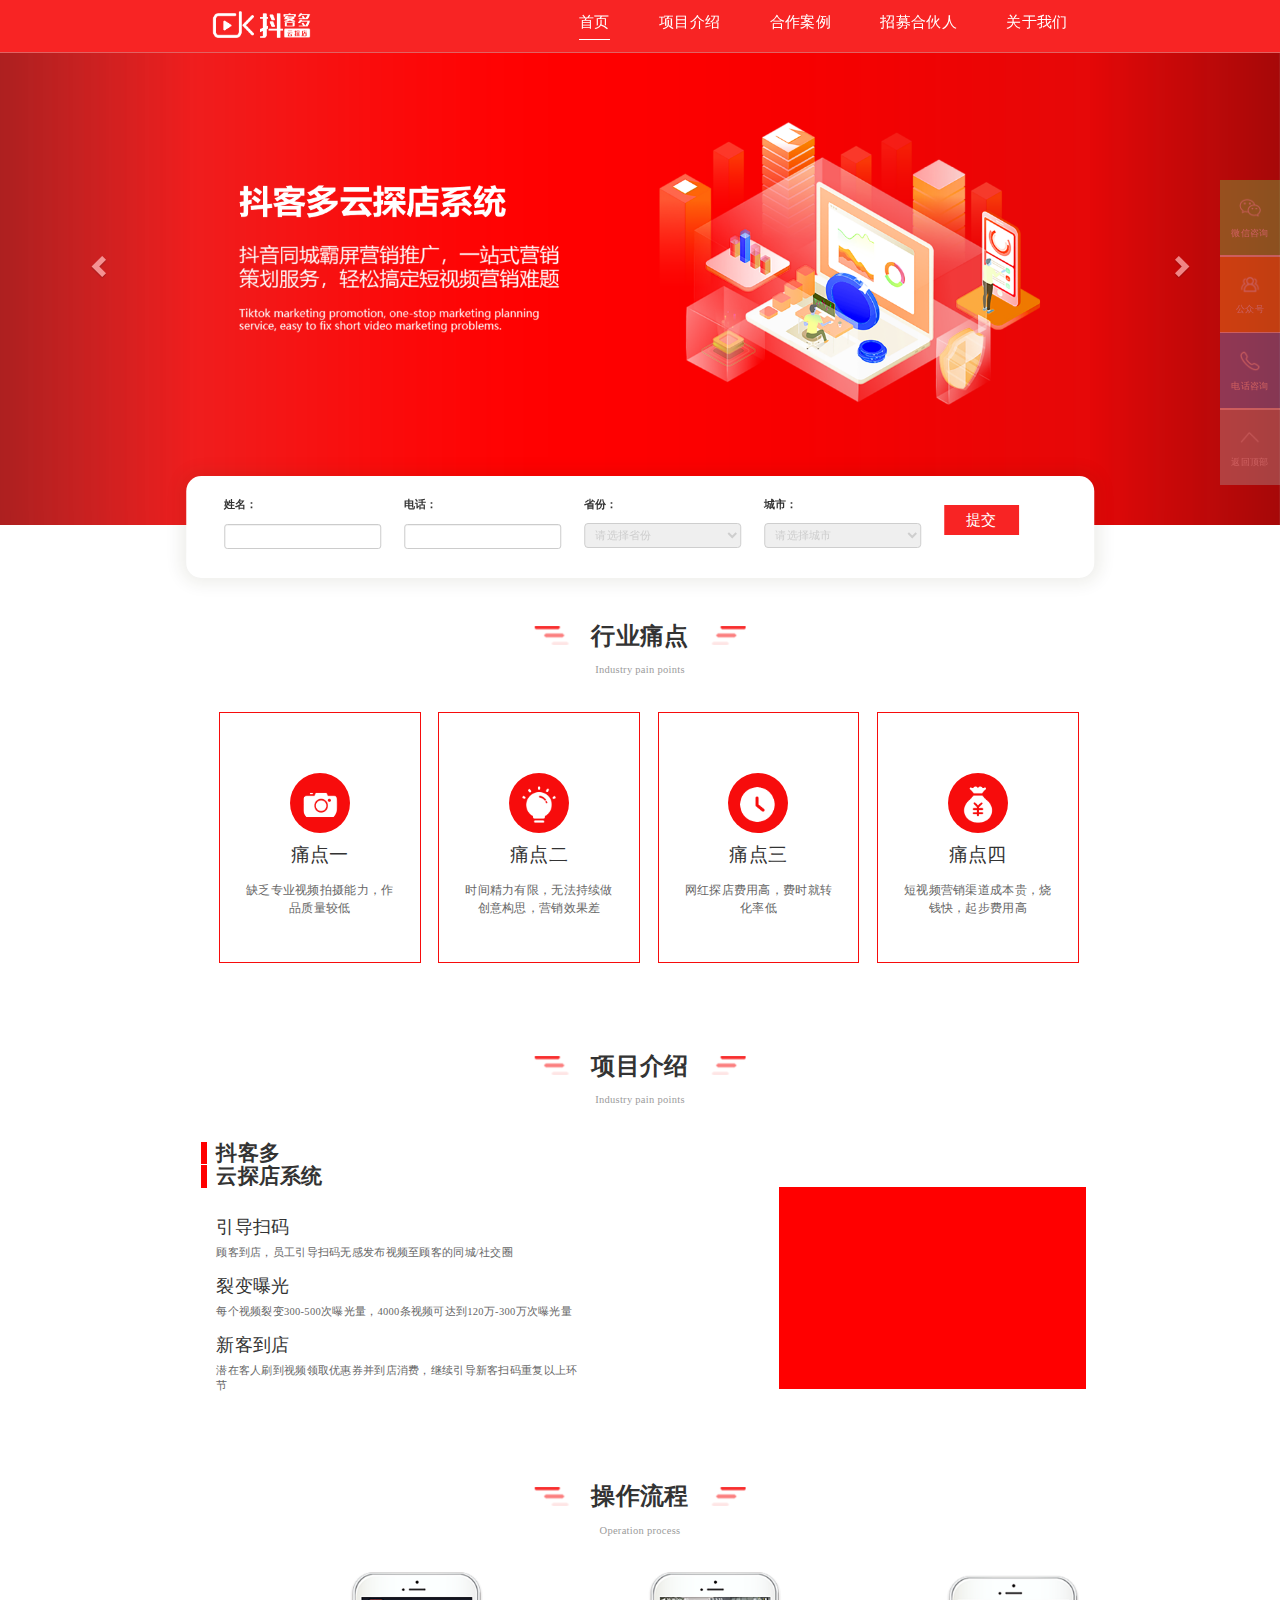
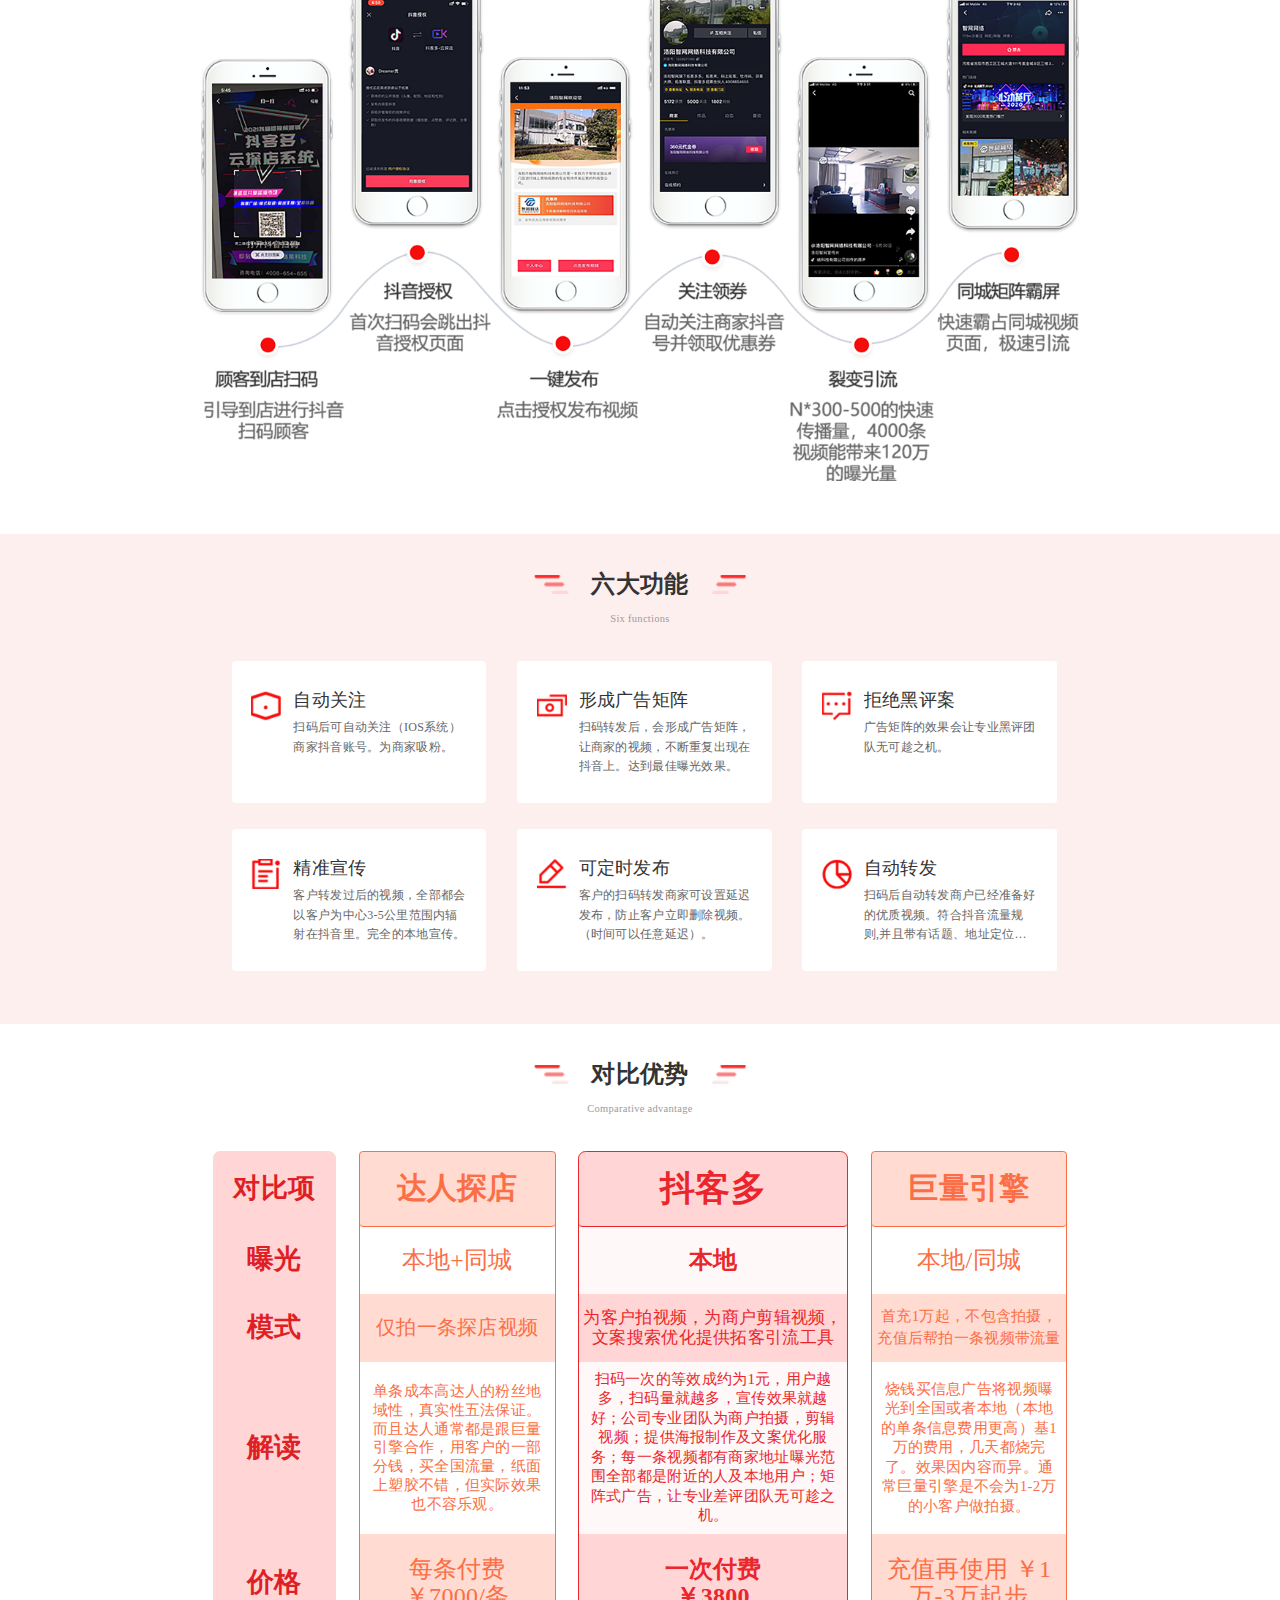
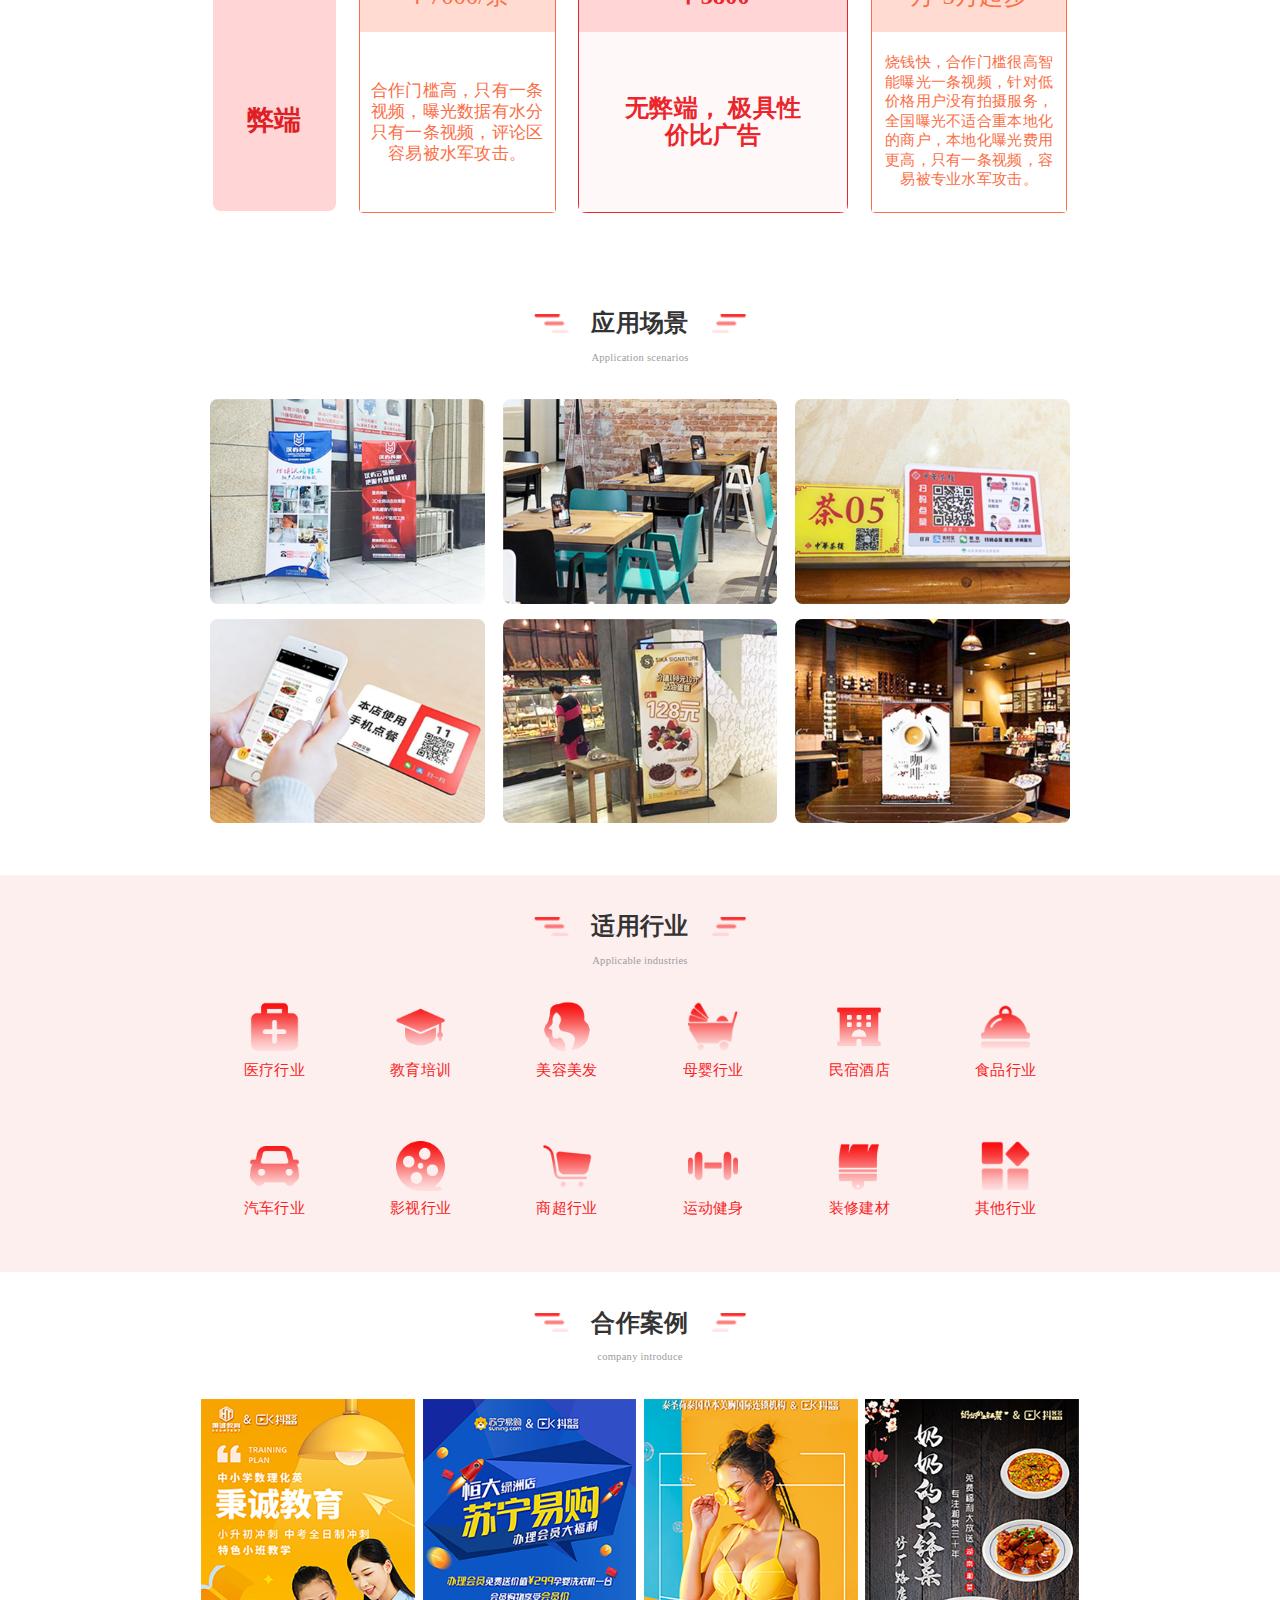
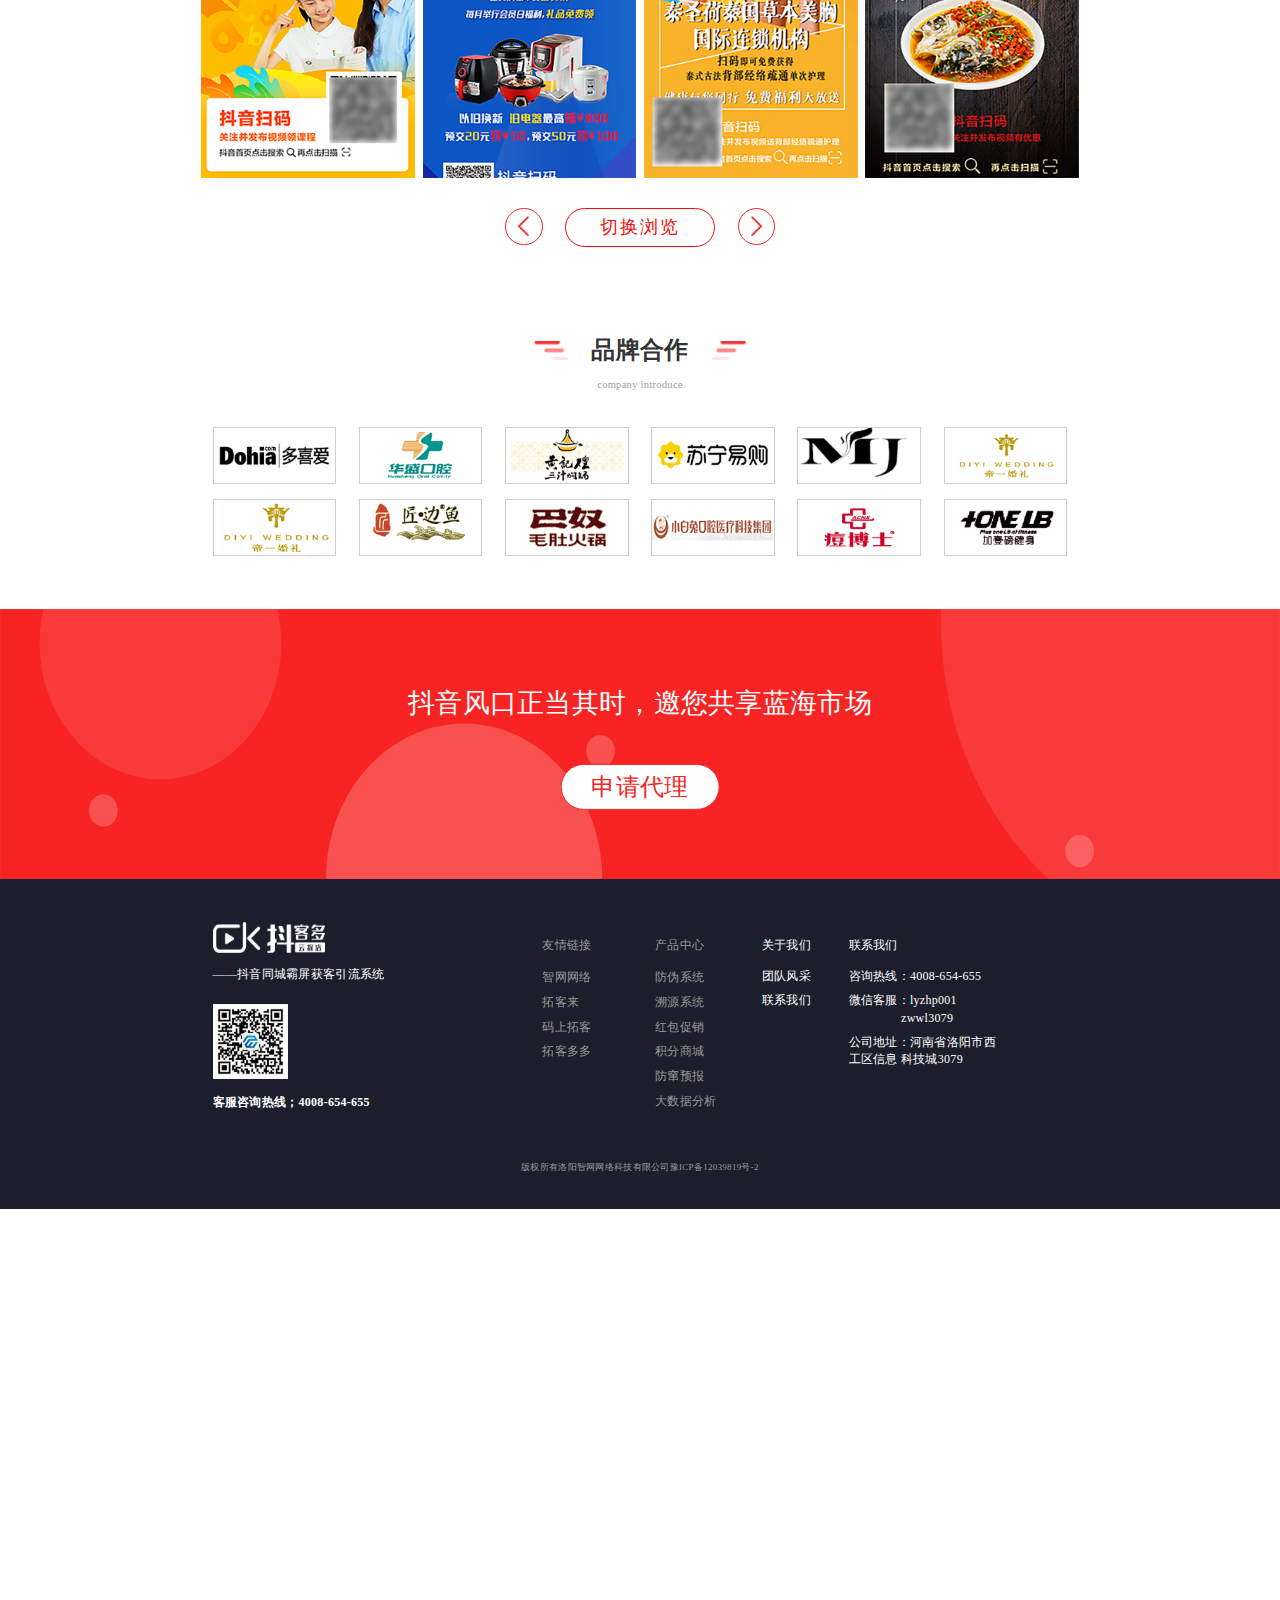
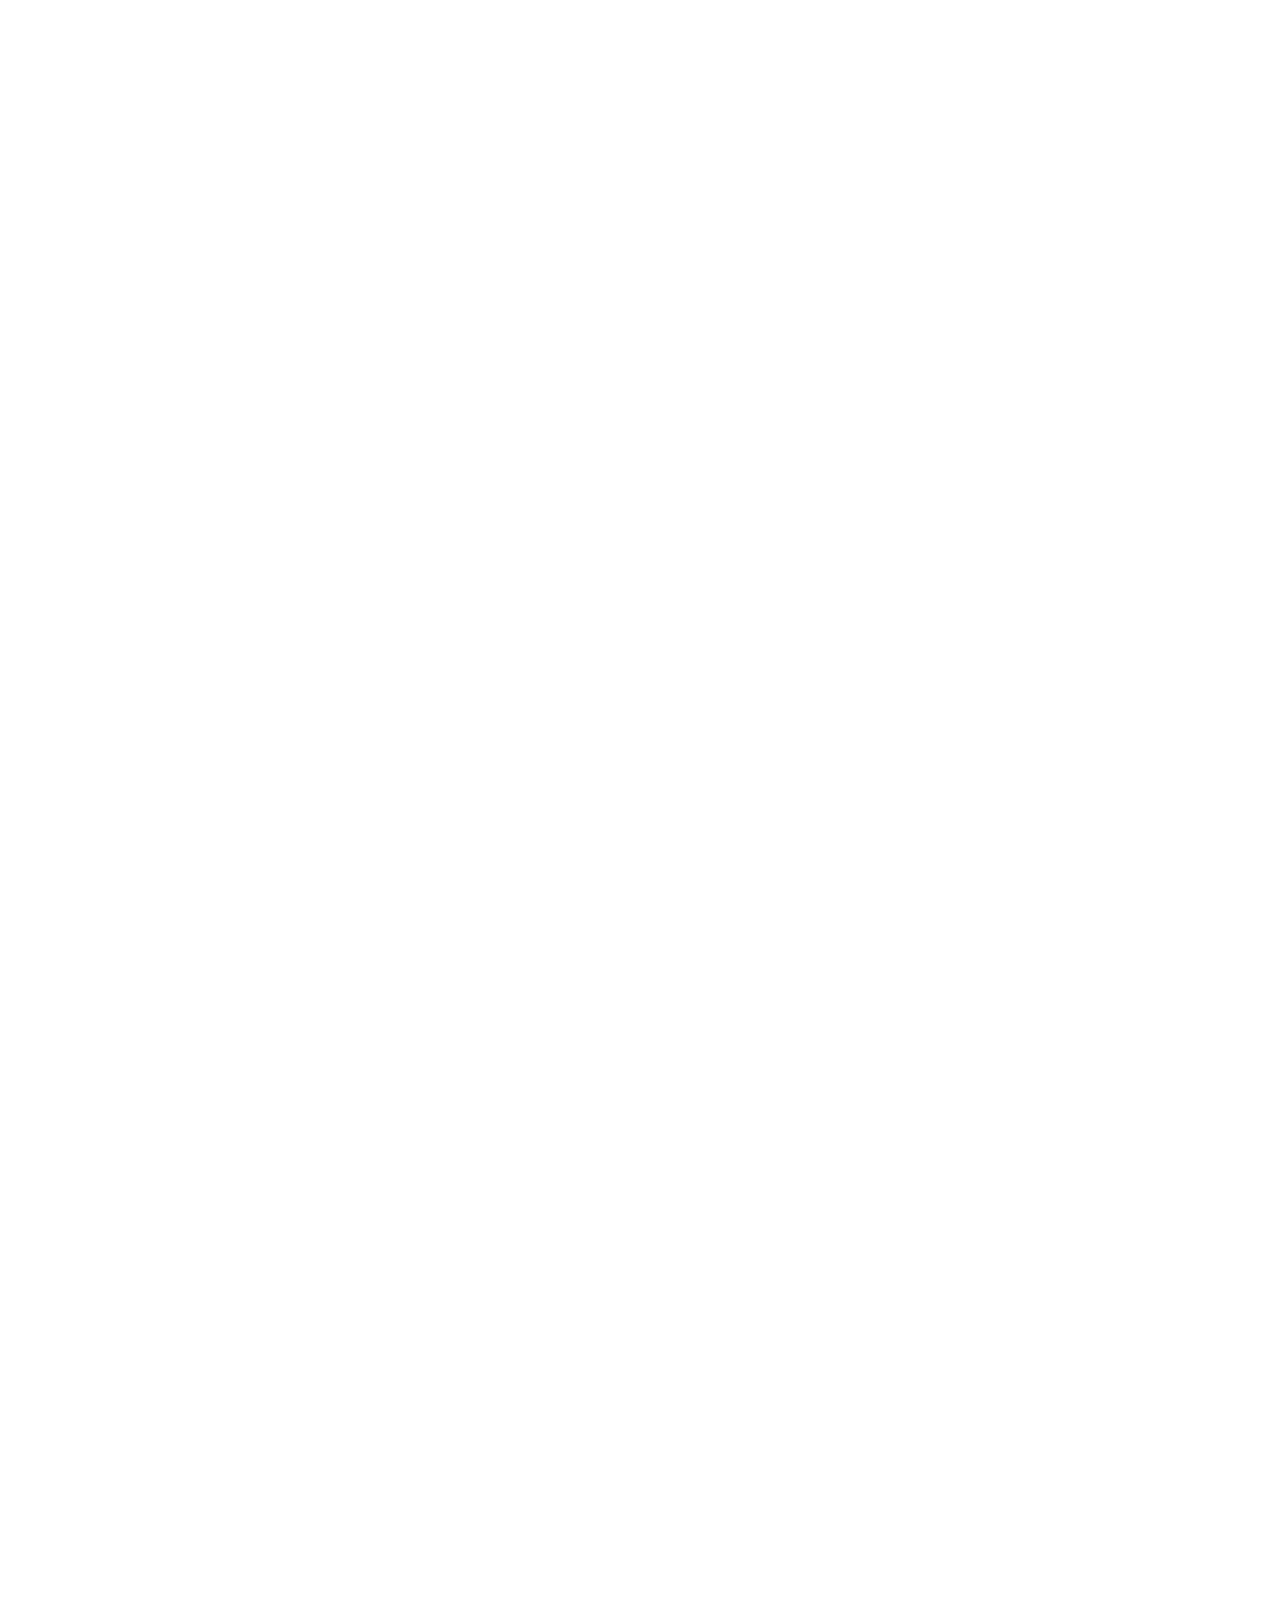
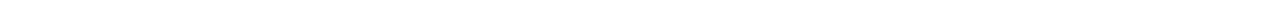
==== commit 67b0ef72: "分辨率优化" ====
--- a/views/index.html
+++ b/views/index.html
@@ -443,53 +443,53 @@
                 <div class="row apply_down">
                     <div class="col-md-2 col-sm-3 col-xs-4 item">
                         <img src="../statics/images/home/apply/icon_1.png" alt="">
-                        <section>酒水行业</section>
+                        <section>医疗行业</section>
                     </div>
                     <div class="col-md-2 col-sm-3 col-xs-4 item">
                         <img src="../statics/images/home/apply/icon_2.png" alt="">
-                        <section>饮料行业</section>
+                        <section>教育培训</section>
                     </div>
                     <div class="col-md-2 col-sm-3 col-xs-4 item">
                         <img src="../statics/images/home/apply/icon_3.png" alt="">
-                        <section>酒水行业</section>
+                        <section>美容美发</section>
                     </div>
                     <div class="col-md-2 col-sm-3 col-xs-4 item">
                         <img src="../statics/images/home/apply/icon_4.png" alt="">
-                        <section>酒水行业</section>
+                        <section>母婴行业</section>
                     </div>
                     <div class="col-md-2 col-sm-3 col-xs-4 item">
                         <img src="../statics/images/home/apply/icon_5.png" alt="">
-                        <section>酒水行业</section>
+                        <section>民宿酒店</section>
                     </div>
                     <div class="col-md-2 col-sm-3 col-xs-4 item">
                         <img src="../statics/images/home/apply/icon_6.png" alt="">
-                        <section>酒水行业</section>
+                        <section>食品行业</section>
                     </div>
                 </div>
                 <div class="row apply_down2">
                     <div class="col-md-2 col-sm-3 col-xs-4 item">
                         <img src="../statics/images/home/apply/icon_7.png" alt="">
-                        <section>酒水行业</section>
+                        <section>汽车行业</section>
                     </div>
                     <div class="col-md-2 col-sm-3 col-xs-4 item">
                         <img src="../statics/images/home/apply/icon_8.png" alt="">
-                        <section>酒水行业</section>
+                        <section>影视行业</section>
                     </div>
                     <div class="col-md-2 col-sm-3 col-xs-4 item">
                         <img src="../statics/images/home/apply/icon_9.png" alt="">
-                        <section>酒水行业</section>
+                        <section>商超行业</section>
                     </div>
                     <div class="col-md-2 col-sm-3 col-xs-4 item">
                         <img src="../statics/images/home/apply/icon_10.png" alt="">
-                        <section>酒水行业</section>
+                        <section>运动健身</section>
                     </div>
                     <div class="col-md-2 col-sm-3 col-xs-4 item">
                         <img src="../statics/images/home/apply/icon_11.png" alt="">
-                        <section>酒水行业</section>
+                        <section>装修建材</section>
                     </div>
                     <div class="col-md-2 col-sm-3 col-xs-4 item">
                         <img src="../statics/images/home/apply/icon_12.png" alt="">
-                        <section>酒水行业</section>
+                        <section>其他行业</section>
                     </div>
                 </div>
             </div>
--- a/statics/css/home/index.css
+++ b/statics/css/home/index.css
@@ -294,6 +294,10 @@
   width: 100%;
   height: 800px; }
 
+@media (max-width: 1360px) {
+  .home_slides #carousel-example-generic .carousel-inner .item img {
+    width: 100%;
+    height: 700px; } }
 @media (max-width: 768px) {
   .home_slides #carousel-example-generic .carousel-inner .item img {
     width: 100%;
@@ -1181,4 +1185,14 @@
   .scroll-nav .bg_phone {
     background: #4a90e2; }
 
+@media (max-width: 1440px) {
+  html {
+    zoom: 75%; } }
+@media (max-width: 1360px) {
+  html {
+    zoom: 75%; } }
+@media (max-width: 768px) {
+  html {
+    zoom: 100%; } }
+
 /*# sourceMappingURL=index.css.map */
--- a/statics/css/home/index.min.css
+++ b/statics/css/home/index.min.css
@@ -1 +1 @@
-@import url(../../css/troweling.css);@import url(../../css/bootstrap.min.css);@import"https://cdn.bootcdn.net/ajax/libs/bootstrap-validator/.5.3/css/bootstrapValidator.css";@import url(../../css/swiper-bundle.min.css);@import"https://common.zwwltkl.com/fonts/pingfang/pingfang.css";*{margin:0;padding:0;box-sizing:border-box;letter-spacing:.38px;font-family:Microsoft YaHei Regular}.container{padding:0}.row{margin-left:0;margin-right:0;padding:0}.homr,.introduce,.about{width:100%;position:relative}button{outline:0!important}.content_title{text-align:center;padding-top:50px;padding-bottom:46px}.content_title div{position:relative}.content_title div img{position:absolute;top:5px;left:50%;transform:translate(-50%,0);width:24%;height:auto}.content_title div h1{padding:0;margin:0;color:#333;font-size:32px;font-weight:bold;font-family:Microsoft YaHei Regular,Microsoft YaHei Regular-Regular}.content_title div section{margin-top:18px;font-size:14px;font-family:Microsoft YaHei Regular,Microsoft YaHei Regular-Regular;font-weight:400;color:#9b9b9b}@media(max-width:992px){.content_title div img{width:30%}.content_title div h1{font-size:28px}}@media(max-width:768px){.content_title{padding-top:40px;padding-bottom:36px}.content_title div h1{font-size:24px}}@media(max-width:640px){.content_title div img{width:40%}.content_title div h1{font-size:24px}}@media(max-width:440px){.content_title{padding-bottom:26px}.content_title div img{width:50%}.content_title div h1{font-size:24px}.content_title div section{font-size:12px}}.nav_index{font-size:20px;height:70px;background-color:#f82424;border:0;border-bottom:.1px solid rgba(192,192,192,.4)}.nav_index .container{padding:0}.nav_index .container .container-fluid .navbar-header .navbar_phone{display:none}.nav_index .container .container-fluid .navbar-header .navbar-brand .nav_logo{width:130px;height:auto}.nav_index .container .container-fluid .navbar-collapse .navbar-nav li{padding:0;margin:0;margin-left:66px;height:70px}.nav_index .container .container-fluid .navbar-collapse .navbar-nav li a{color:#fff;padding:0;padding-top:20px;padding-bottom:12px}.nav_index .container .container-fluid .navbar-collapse .navbar-nav li:hover{color:#fff}.complement{height:50px;display:none}@media(max-width:992px){.nav_index .container .container-fluid .navbar-header{display:none}}@media(max-width:768px){.nav_index{height:52px;border:0}.nav_index .container .container-fluid .navbar-header{display:block}.nav_index .container .container-fluid .navbar-header .navbar_phone{position:absolute;right:70px;top:-3px;display:inline-block;color:#f82424}.nav_index .container .container-fluid .navbar-header .navbar_phone button{height:28px;line-height:8px}.nav_index .container .container-fluid .navbar-header .navbar_phone button a{color:#f82424}.nav_index .container .container-fluid .navbar-header .navbar_phone button:hover a{text-decoration:none}.nav_index .container .container-fluid .navbar-header .navbar-brand .nav_logo{width:100px;transform:translate(10px,-4px)}.nav_index .container .container-fluid .navbar-header .navbar_switch .icon-bar{background-color:#fff}.nav_index .container .container-fluid .navbar-collapse{background-color:#fff}.nav_index .container .container-fluid .navbar-collapse .navbar-nav li{margin-left:66px;height:50px;color:#333;margin:0;padding:0;border-bottom:1px solid rgba(192,192,192,.4)}.nav_index .container .container-fluid .navbar-collapse .navbar-nav li a{margin:0;padding:0;line-height:46px;color:#333;padding-left:10%}.nav_index .container .container-fluid .navbar-collapse .navbar-nav li:nth-child(5){border:0}.complement{display:block}}.nav_bg{background-color:#f82424!important}.is_true_Underline a{border-bottom:2px solid #fff}.home_slides{position:relative}.home_slides #carousel-example-generic .carousel-inner .item img{width:100%;height:700px}.home_slides .form{background-color:#fff;border-radius:20px;box-shadow:0 0 21px 8px rgba(56,56,0,.08);position:absolute;bottom:-10%;left:50%;transform:translate(-50%,0);z-index:3;padding:5px 20px}.home_slides .form .from_list{display:flex;flex-wrap:wrap;padding-top:24px;padding-bottom:18px}.home_slides .form .from_list .form-group{margin-left:30px;width:210px}.home_slides .form .from_list .form-group input{margin-top:10px;color:#CECECE}.home_slides .form .from_list .form-group input:focus{border:1px solid #f82424;box-shadow:0 0 1px 1px #f82424}.home_slides .form .from_list .form-group .help-block{color:#f82424}.home_slides .form .from_list .form-group input::-webkit-input-placeholder{color:#CECECE}.home_slides .form .from_list .form-group input::-moz-placeholder{color:#CECECE}.home_slides .form .from_list .form-group input:-moz-placeholder{color:#CECECE}.home_slides .form .from_list .form-group input:-ms-input-placeholder{color:#CECECE}.home_slides .form .from_list .form-group .form_type{display:block}.home_slides .form .from_list .form-group select{outline:0!important}.home_slides .form .from_list .form-group .form_inp{margin-top:14px;display:block;width:100%;height:34px;color:#CECECE;border:1px solid #CECECE;border-radius:5px;padding-left:10px}.home_slides .form .from_list #submit_btn{margin-top:10px;margin-left:30px;width:100px;height:40px;line-height:16px;background-color:#f82424;color:#fff;font-size:20px;font-weight:500;border:0;outline:0!important}.result{display:none;position:fixed;top:0;left:0;width:100%;height:100vh;background:rgba(0,0,0,.5);z-index:9}.result .pop{position:absolute;top:40%;left:50%;transform:translate(-50%,-50%);width:400px;height:260px;border-radius:35px;background-color:#fff;box-shadow:0 0 21px 8px rgba(56,56,0,.08);text-align:center}.result .pop .pop_title{width:200px;height:auto;transform:translate(0,-100px)}.result .pop h2{font-weight:400;text-align:center;font-size:32px;font-family:Microsoft YaHei Regular,Microsoft YaHei Regular-Regular;font-weight:400;color:#333;transform:translate(0,-130px)}.result .pop p{padding:0 76px;text-align:center;color:#f33;transform:translate(0,-130px)}.result .pop .btn{width:70%;height:45px;background:linear-gradient(#f33 0,#ff4c4c 100%);border-radius:25px;font-size:19px;font-weight:400;text-align:center;color:#fff;transform:translate(0,-130px)}.on{display:block}@media(max-width:992px){.home_slides .form{bottom:-23%}}@media(max-width:768px){.home_slides #carousel-example-generic .carousel-inner .item img{width:100%;height:auto}.home_slides .form{display:none}}.home_slides #carousel-example-generic .carousel-inner .item img{width:100%;height:800px}@media(max-width:768px){.home_slides #carousel-example-generic .carousel-inner .item img{width:100%;height:auto}}.industry_pain_points{width:100%;padding-top:120px;padding-bottom:70px;background-color:#fff}.industry_pain_points .container .list{padding:0}.industry_pain_points .container .list .item{padding:0;padding-top:80px;padding-bottom:60px;text-align:center;border:1px solid #F70C0C;margin-left:2%;width:23%}.industry_pain_points .container .list .item .image{margin:0 auto;width:80px;height:80px;border-radius:50%;background-color:#F70C0C;text-align:center;padding-top:8px;overflow:hidden}.industry_pain_points .container .list .item .image img{border-radius:50%;margin:0 auto;padding:10%;width:80%;height:auto}.industry_pain_points .container .list .item .image .select{display:none}.industry_pain_points .container .list .item .image .unchecked{display:block}.industry_pain_points .container .list .item h3{margin-top:16px;font-size:25px;color:#333}.industry_pain_points .container .list .item section{font-size:16px;margin-top:20px;color:#666;padding:0 30px;line-height:24px}.industry_pain_points .container .list .item:hover{background-color:red}.industry_pain_points .container .list .item:hover .image img{background-color:#fff}.industry_pain_points .container .list .item:hover .image .select{display:block}.industry_pain_points .container .list .item:hover .image .unchecked{display:none}.industry_pain_points .container .list .item:hover h3{color:#fff}.industry_pain_points .container .list .item:hover section{color:#fff}@media(max-width:1400px){.industry_pain_points{padding-top:80px}}@media(max-width:992px){.industry_pain_points .container .list{padding:0;padding-left:1%;padding-right:3%}.industry_pain_points .container .list .item h3{margin-top:16px;font-size:22px;color:#333}.industry_pain_points .container .list .item section{margin-top:20px;color:#666;padding:0 14px;line-height:24px;font-size:14px}}@media(max-width:768px){.industry_pain_points{padding-top:0;padding:0 5%;padding-bottom:40px}.industry_pain_points .container .list{padding:0;padding-left:0;padding-right:0}.industry_pain_points .container .list .item{width:48%;margin:0;margin-top:20px;padding-top:40px;padding-bottom:30px}.industry_pain_points .container .list .item .image{width:50px;height:50px;padding-top:3px}.industry_pain_points .container .list .item h3{margin-top:16px;font-size:22px}.industry_pain_points .container .list .item section{margin-top:20px;padding:0 6px;font-size:14px}.industry_pain_points .container .list .item:nth-child(2),.industry_pain_points .container .list .item:nth-child(4){margin-left:3%}}@media(max-width:500px){.industry_pain_points{padding-bottom:20px}}.introduce{width:100%;padding-bottom:70px}.introduce .introduce_down .introduce_left{padding-left:20px}.introduce .introduce_down .introduce_left h1{padding:0;margin:0;width:180px;font-size:28px;font-weight:700;text-align:left;color:#333;position:relative}.introduce .introduce_down .introduce_left h1::after{position:absolute;top:0;left:-20px;content:'';width:8px;height:30px;background-color:red}.introduce .introduce_down .introduce_left h3{font-size:24px;font-family:Microsoft YaHei Regular,Microsoft YaHei Regular-Regular;font-weight:550;text-align:left;color:#333;margin:0;margin-top:22px}.introduce .introduce_down .introduce_left .fir{margin-top:40px}.introduce .introduce_down .introduce_left p{margin:0;margin-top:10px;width:90%;font-size:14px;font-weight:400;text-align:left;font-family:Microsoft YaHei Regular,Microsoft YaHei Regular-Regular;font-weight:400;text-align:left;color:#666}.introduce .introduce_down .introduce_right{padding:0;margin:0;padding-left:30px;position:relative}.introduce .introduce_down .introduce_right .introduce_pc{display:block}.introduce .introduce_down .introduce_right .introduce_phone{display:none}.introduce .introduce_down .introduce_right .bgc{width:70%;height:270px;background-color:red;position:absolute;top:60px;right:-10px;z-index:-1}@media(max-width:1200px){.introduce .introduce_down .introduce_right .bgc{display:none}}@media(max-width:768px){.introduce{padding-bottom:30px}.introduce .introduce_down{padding:0 5%}.introduce .introduce_down .introduce_left h1{font-size:24px}.introduce .introduce_down .introduce_left h1::after{top:0;left:-20px;width:8px;height:30px}.introduce .introduce_down .introduce_left h3{margin-top:16px;font-size:20px}.introduce .introduce_down .introduce_left p{margin-top:8px;font-size:14px}.introduce .introduce_down .introduce_right{margin-top:30px}.introduce .introduce_down .introduce_right .introduce_pc{display:none}.introduce .introduce_down .introduce_right .introduce_phone{display:block}.introduce .introduce_down .introduce_right .bgc{display:block;width:78%;height:130px;right:0}}.process{width:100%;padding-bottom:70px}.process .container .process_down div{padding:0}.process .container .process_down div img{width:100%;height:auto}.process .container .process_down div .pc{display:block}.process .container .process_down div .phone{display:none}@media(max-width:768px){.process{padding-bottom:30px}.process .container .process_down div .pc{display:none}.process .container .process_down div .phone{display:block}}.function{width:100%;padding-bottom:70px;background-color:#FEEFEF}.function .container .function_down .item{width:29%;height:190px;margin-left:3.5%;margin-top:34px;padding:40px 26px;background:#fff;border-radius:5px;display:flex}.function .container .function_down .item .item_left{width:16%}.function .container .function_down .item .item_left img{width:40px;height:auto}.function .container .function_down .item .item_right{width:84%;padding-left:10px}.function .container .function_down .item .item_right h3{padding:0;margin:0;color:#333;font-size:24px;font-family:Microsoft YaHei Regular,Microsoft YaHei Regular-Regular;font-weight:400}.function .container .function_down .item .item_right p{margin:0;padding:0;margin-top:10px;color:#666;font-size:16px;font-family:Microsoft YaHei Regular,Microsoft YaHei Regular-Regular;font-weight:400;line-height:26px;overflow:hidden;text-overflow:ellipsis;display:-webkit-box;-webkit-box-orient:vertical;-webkit-line-clamp:3}.function .container .function_down .item:nth-child(1),.function .container .function_down .item:nth-child(2),.function .container .function_down .item:nth-child(3){margin-top:0}@media(max-width:768px){.function .container .function_down .item{width:46%}}@media(max-width:500px){.function .container .function_down{padding-left:5%}.function .container .function_down .item{width:86%;height:auto;margin-top:20px;padding:20px 16px}.function .container .function_down .item .item_left{width:16%}.function .container .function_down .item .item_left img{width:36px;height:auto}.function .container .function_down .item .item_right h3{font-size:20px}.function .container .function_down .item .item_right p{font-size:14px}.function .container .function_down .item:nth-child(1){margin-top:0}.function .container .function_down .item:nth-child(2),.function .container .function_down .item:nth-child(3){margin-top:20px}}.advantage{width:100%;padding-bottom:70px}.advantage .container .advantage_down .advantage_down_pc{display:block;text-align:center}.advantage .container .advantage_down .advantage_down_pc .first ul{background-color:#ffd5d5;border-radius:10px}.advantage .container .advantage_down .advantage_down_pc .first ul li{display:flex;justify-content:center;align-items:center;font-size:36px;font-family:Microsoft YaHei Bold,Microsoft YaHei Bold-Bold;font-weight:700;color:#de1f26}.advantage .container .advantage_down .advantage_down_pc .first ul li:nth-child(1){height:100px}.advantage .container .advantage_down .advantage_down_pc .first ul li:nth-child(2){height:90px}.advantage .container .advantage_down .advantage_down_pc .first ul li:nth-child(3){height:90px}.advantage .container .advantage_down .advantage_down_pc .first ul li:nth-child(4){height:230px}.advantage .container .advantage_down .advantage_down_pc .first ul li:nth-child(5){height:130px}.advantage .container .advantage_down .advantage_down_pc .first ul li:nth-child(6){height:240px}.advantage .container .advantage_down .advantage_down_pc .second ul{background-color:#ffdbd1;border-radius:5px;border:2px solid #fb6e46}.advantage .container .advantage_down .advantage_down_pc .second ul li{display:flex;justify-content:center;align-items:center;font-size:40px;font-family:Microsoft YaHei Bold,Microsoft YaHei Bold-Bold;font-weight:700;text-align:center;color:#fb6e46}.advantage .container .advantage_down .advantage_down_pc .second ul li:nth-child(1){border-bottom:2px solid #fb6e46;border-radius:5px;height:100px}.advantage .container .advantage_down .advantage_down_pc .second ul li:nth-child(2){height:90px;background-color:#fff;font-size:32px;font-family:Microsoft YaHei Regular,Microsoft YaHei Regular-Regular;font-weight:400}.advantage .container .advantage_down .advantage_down_pc .second ul li:nth-child(3){height:90px;font-family:Microsoft YaHei Regular,Microsoft YaHei Regular-Regular;font-weight:400;font-size:26px}.advantage .container .advantage_down .advantage_down_pc .second ul li:nth-child(4){background-color:#fff;height:230px;font-size:20px;font-weight:400;font-family:Microsoft YaHei Regular,Microsoft YaHei Regular-Regular;padding:0 10px;line-height:25px}.advantage .container .advantage_down .advantage_down_pc .second ul li:nth-child(5){height:130px;font-size:32px;padding:0 20px;font-family:Microsoft YaHei Regular,Microsoft YaHei Regular-Regular;font-weight:400;line-height:36px}.advantage .container .advantage_down .advantage_down_pc .second ul li:nth-child(6){background-color:#fff;height:240px;font-size:22px;font-family:Microsoft YaHei Regular,Microsoft YaHei Regular-Regular;font-weight:400;padding:0 10px;line-height:28px}.advantage .container .advantage_down .advantage_down_pc .third ul{background-color:#FFD5D5;border-radius:10px;border:2px solid #ea262c}.advantage .container .advantage_down .advantage_down_pc .third ul li{display:flex;justify-content:center;align-items:center;font-size:46px;font-family:Microsoft YaHei Bold,Microsoft YaHei Bold-Bold;font-weight:700;color:#ea262c}.advantage .container .advantage_down .advantage_down_pc .third ul li:nth-child(1){border-bottom:2px solid #ea262c;border-radius:5px;height:100px}.advantage .container .advantage_down .advantage_down_pc .third ul li:nth-child(2){height:90px;background:#fff8f8;font-size:32px;font-family:Microsoft YaHei Bold,Microsoft YaHei Bold-Bold}.advantage .container .advantage_down .advantage_down_pc .third ul li:nth-child(3){height:90px;font-weight:400;font-family:Microsoft YaHei Bold,Microsoft YaHei Bold-Bold;font-size:22px;line-height:26px}.advantage .container .advantage_down .advantage_down_pc .third ul li:nth-child(4){background:#fff8f8;height:230px;padding:0 10px;font-weight:400;font-size:20px;font-family:Microsoft YaHei Regular,Microsoft YaHei Regular-Regular;line-height:26px}.advantage .container .advantage_down .advantage_down_pc .third ul li:nth-child(5){height:130px;font-size:32px;font-family:Microsoft YaHei Bold,Microsoft YaHei Bold-Bold;font-weight:700;padding:0 100px;line-height:36px}.advantage .container .advantage_down .advantage_down_pc .third ul li:nth-child(6){background:#fff8f8;height:240px;font-size:32px;font-family:Microsoft YaHei Bold,Microsoft YaHei Bold-Bold;font-weight:700;padding:0 60px;line-height:36px}.advantage .container .advantage_down .advantage_down_pc .fourth ul{background-color:#ffdbd1;border-radius:5px;border:2px solid #fb6e46}.advantage .container .advantage_down .advantage_down_pc .fourth ul li{display:flex;justify-content:center;align-items:center;font-size:40px;font-family:Microsoft YaHei Bold,Microsoft YaHei Bold-Bold;font-weight:700;color:#fb6e46}.advantage .container .advantage_down .advantage_down_pc .fourth ul li:nth-child(1){border-bottom:2px solid #fb6e46;border-radius:5px;height:100px}.advantage .container .advantage_down .advantage_down_pc .fourth ul li:nth-child(2){height:90px;background-color:#fff;font-size:32px;font-family:Microsoft YaHei Regular,Microsoft YaHei Regular-Regular;font-weight:400}.advantage .container .advantage_down .advantage_down_pc .fourth ul li:nth-child(3){height:90px;font-family:Microsoft YaHei Regular,Microsoft YaHei Regular-Regular;font-weight:400;font-size:20px}.advantage .container .advantage_down .advantage_down_pc .fourth ul li:nth-child(4){background-color:#fff;height:230px;font-size:20px;padding:0 10px;font-weight:400;font-family:Microsoft YaHei Regular,Microsoft YaHei Regular-Regular;line-height:26px}.advantage .container .advantage_down .advantage_down_pc .fourth ul li:nth-child(5){height:130px;font-size:32px;font-family:Microsoft YaHei Regular,Microsoft YaHei Regular-Regular;font-weight:400;padding:0 20px;line-height:36px}.advantage .container .advantage_down .advantage_down_pc .fourth ul li:nth-child(6){background-color:#fff;height:240px;font-size:20px;font-family:Microsoft YaHei Regular,Microsoft YaHei Regular-Regular;font-weight:400;padding:0 10px;line-height:26px}.advantage .container .advantage_down .advantage_down_phone{display:none}@media(max-width:768px){.advantage{padding-bottom:30px}.advantage .container .advantage_down .advantage_down_pc{display:none}.advantage .container .advantage_down .advantage_down_phone{display:block}.advantage .container .advantage_down .advantage_down_phone img{margin:0 auto;width:100%;height:auto}}.scene{width:100%;padding-bottom:70px}.scene .container .scene_down .item{padding:0;text-align:center;margin-top:20px}.scene .container .scene_down .item img{width:94%;height:auto;border-radius:10px}.scene .container .scene_down .item:nth-child(1),.scene .container .scene_down .item:nth-child(2),.scene .container .scene_down .item:nth-child(3){margin-top:0}@media(max-width:768px){.scene{padding:0 3%;padding-bottom:30px}.scene .container .scene_down .item{padding:0}.scene .container .scene_down .item img{width:92%!important;height:auto}.scene .container .scene_down .item:nth-child(3){margin-top:20px}}.apply{width:100%;padding-bottom:70px;background-color:#FEEFEF}.apply .container .apply_down .item{padding:0;text-align:center}.apply .container .apply_down .item img{width:34%;height:auto}.apply .container .apply_down .item section{margin-top:10px;font-size:20px;font-family:Microsoft YaHei Regular,Microsoft YaHei Regular-Regular;font-weight:400;text-align:center;color:#f82424}.apply .container .apply_down2{margin-top:80px}.apply .container .apply_down2 .item{padding:0;text-align:center}.apply .container .apply_down2 .item img{width:34%;height:auto}.apply .container .apply_down2 .item section{margin-top:10px;font-size:20px;font-family:Microsoft YaHei Regular,Microsoft YaHei Regular-Regular;font-weight:400;text-align:center;color:#f82424}@media(max-width:768px){.apply{padding-bottom:30px}.apply .container .apply_down .item{text-align:center;margin-top:20px}.apply .container .apply_down .item img{width:40%}.apply .container .apply_down .item section{margin-top:10px;font-size:16px}.apply .container .apply_down2{margin-top:0}.apply .container .apply_down2 .item{text-align:center;margin-top:20px}.apply .container .apply_down2 .item img{width:40%}.apply .container .apply_down2 .item section{margin-top:10px;font-size:16px}}.cooperation{width:100%;padding-bottom:70px}.cooperation .container .cooperation_down .swiper-container .swiper-wrapper{transition-timing-function:linear}.cooperation .container .cooperation_down .swiper-container .swiper-wrapper .swiper-slide{padding:0}.cooperation .container .cooperation_down .swiper-container .swiper-wrapper .swiper-slide img{width:100%;height:auto}.cooperation .container .cooperation_down .swiper-container .down_operation{display:flex;margin-top:40px;justify-content:center;text-align:center}.cooperation .container .cooperation_down .swiper-container .down_operation .down_operation_left{outline:0!important;width:50px;height:50px;border-radius:50%;border:1px solid #f82424;cursor:pointer;margin-right:30px;padding-top:10px}.cooperation .container .cooperation_down .swiper-container .down_operation .down_operation_left img{margin:0 auto;width:30%;height:auto}.cooperation .container .cooperation_down .swiper-container .down_operation .down_operation_center{line-height:50px;width:200px;border:1px solid #f70c0c;font-size:24px;border-radius:50px;font-family:Microsoft YaHei Regular,Microsoft YaHei Regular-Regular;font-weight:400;color:#f70c0c;letter-spacing:3px}.cooperation .container .cooperation_down .swiper-container .down_operation .down_operation_right{margin-left:30px;outline:0!important;width:50px;height:50px;border-radius:50%;border:1px solid #f82424;cursor:pointer;padding-top:10px}.cooperation .container .cooperation_down .swiper-container .down_operation .down_operation_right img{margin:0 auto;width:30%;height:auto}@media(max-width:768px){.cooperation{padding:0 5%}.cooperation .container .cooperation_down .swiper-container .swiper-wrapper{transition-timing-function:linear}.cooperation .container .cooperation_down .swiper-container .swiper-wrapper .swiper-slide{padding:0}.cooperation .container .cooperation_down .swiper-container .swiper-wrapper .swiper-slide img{width:100%;height:auto}.cooperation .container .cooperation_down .swiper-container .down_operation{margin-bottom:30px}.cooperation .container .cooperation_down .swiper-container .down_operation .down_operation_left{width:30px;height:30px;padding-top:6px}.cooperation .container .cooperation_down .swiper-container .down_operation .down_operation_center{line-height:30px;width:160px;font-size:16px}.cooperation .container .cooperation_down .swiper-container .down_operation .down_operation_right{width:30px;height:30px;padding-top:6px}}.brand{width:100%;padding-bottom:70px}.brand .container .brand_down .item{text-align:center;margin-top:20px}.brand .container .brand_down .item img{border:1PX solid #cecece;width:100%;height:auto}.brand .container .brand_down .item:nth-child(1),.brand .container .brand_down .item:nth-child(2),.brand .container .brand_down .item:nth-child(3),.brand .container .brand_down .item:nth-child(4),.brand .container .brand_down .item:nth-child(5),.brand .container .brand_down .item:nth-child(6){margin-top:0}@media(max-width:768px){.brand{padding:0 5%;padding-bottom:30px}.brand .container .brand_down .item img{width:100%}.brand .container .brand_down .item:nth-child(4),.brand .container .brand_down .item:nth-child(5),.brand .container .brand_down .item:nth-child(6){margin-top:20px}}.footer{width:100%}.footer .footer_top{margin:0;padding:0;position:relative}.footer .footer_top img{width:100%;height:360px}.footer .footer_top .footer_top_content{position:absolute;top:34%;left:50%;transform:translate(-50%,-50%)}.footer .footer_top .footer_top_content h1{text-align:center;font-size:36px;font-family:Microsoft YaHei Regular,Microsoft YaHei Regular-Regular;font-weight:400;color:#fff}.footer .footer_top .footer_top_content .btn{position:absolute;top:120px;left:50%;transform:translate(-50%,0);font-size:32px;padding:6px 40px;font-family:Microsoft YaHei Regular,Microsoft YaHei Regular-Regular;font-weight:400;border:1px solid #f82424;border-radius:50px;color:#f82424;background-color:#fff}.footer .footer_top .footer_top_content .btn a{color:#f82424;text-decoration:none}.footer .footer_down{background-color:#1c1e2b;margin:0;padding:0;margin-top:-2px}.footer .footer_down .container .footer_middle{padding-top:60px}.footer .footer_down .container .footer_middle .footer_middle_left .logo{width:150px;height:auto}.footer .footer_down .container .footer_middle .footer_middle_left h4{margin-top:20px;font-size:16px;font-family:Microsoft YaHei Regular,Microsoft YaHei Regular-Regular;font-weight:400;text-align:left;color:#fff}.footer .footer_down .container .footer_middle .footer_middle_left .code{margin-top:20px;width:100px;height:auto}.footer .footer_down .container .footer_middle .footer_middle_left section{margin-top:20px;font-size:16px;font-family:Microsoft YaHei Bold,Microsoft YaHei Bold-Bold;font-weight:700;text-align:left;color:#fff}.footer .footer_down .container .footer_middle .footer_middle_center{display:flex}.footer .footer_down .container .footer_middle .footer_middle_center ul{margin-top:10px}.footer .footer_down .container .footer_middle .footer_middle_center ul li{width:100px;margin-left:50px;margin-top:10px;font-size:16px;font-family:Microsoft YaHei Bold,Microsoft YaHei Bold-Bold;font-weight:700;text-align:left}.footer .footer_down .container .footer_middle .footer_middle_center ul li a{text-decoration:none;color:#999}.footer .footer_down .container .footer_middle .footer_middle_center ul li:hover a{color:#999}.footer .footer_down .container .footer_middle .footer_middle_center ul li:nth-child(1)a{color:#fff}.footer .footer_down .container .footer_middle .footer_middle_center ul li:nth-child(2){margin-top:20px}.footer .footer_down .container .footer_middle .footer_middle_right{display:flex}.footer .footer_down .container .footer_middle .footer_middle_right ul{margin-top:10px}.footer .footer_down .container .footer_middle .footer_middle_right ul li{margin-left:50px;max-width:200px;margin-top:10px;font-size:16px;font-family:Microsoft YaHei Bold,Microsoft YaHei Bold-Bold;font-weight:700;text-align:left}.footer .footer_down .container .footer_middle .footer_middle_right ul li a{text-decoration:none;color:#fff}.footer .footer_down .container .footer_middle .footer_middle_right ul li:hover a{color:#fff}.footer .footer_down .container .footer_middle .footer_middle_right ul li:nth-child(2){margin-top:18px}.footer .footer_down .container .footer_middle .footer_middle_right ul:nth-child(1)li{color:#999}.footer .footer_down .container .footer_middle .footer_middle_right ul:nth-child(1)li a{color:#999}.footer .footer_down .container .footer_middle .footer_middle_right ul:nth-child(1)li:nth-child(1){color:#fff}.footer .footer_down .container .footer_middle .footer_middle_right ul:nth-child(1)li:nth-child(1)a{color:#fff}.footer .footer_down .container .footer_middle .footer_middle_right ul:nth-child(2)li{margin-left:50px}.footer .footer_down .container .footer_last{margin-top:50px;padding-bottom:40px;font-size:12px;font-family:Microsoft YaHei Regular,Microsoft YaHei Regular-Regular;font-weight:bold;text-align:center;color:#999;line-height:32px;letter-spacing:1px}@media(max-width:992px){.footer .footer_top .footer_top_content h1{font-size:30px}.footer .footer_top .footer_top_content .btn{font-size:26px;padding:6px 40px}.footer .footer_down .container .footer_middle .footer_middle_left h4{margin-top:20px;font-size:16px}.footer .footer_down .container .footer_middle .footer_middle_center ul{margin-top:10px}.footer .footer_down .container .footer_middle .footer_middle_right{margin-top:20px}.footer .footer_down .container .footer_middle .footer_middle_right ul{margin-top:10px}}@media(max-width:780px){.footer .footer_down{padding:0 4%}}@media(max-width:768px){.footer .footer_top{display:none}.footer .footer_down .container .footer_middle{padding-top:60px}.footer .footer_down .container .footer_middle .footer_middle_left{padding-left:40px}.footer .footer_down .container .footer_middle .footer_middle_center{display:none;margin-top:10px}.footer .footer_down .container .footer_middle .footer_middle_center ul li{margin-left:20px}.footer .footer_down .container .footer_middle .footer_middle_right ul{padding:0;margin:0}.footer .footer_down .container .footer_middle .footer_middle_right ul li{padding:0;margin:0;margin-left:0!important;max-width:330px;padding-left:26px}.footer .footer_down .container .footer_middle .footer_middle_right ul:nth-child(1){display:none}}.scroll-nav{position:fixed;top:20%;right:0;width:80px;background:#fff;z-index:200}.scroll-nav .nav-stacked li{height:100px;font-size:12px;text-align:center}.scroll-nav .nav-stacked li a{color:#fff;padding:22px 15px;border-radius:0;background-color:initial}.scroll-nav .nav-stacked li a img{width:30px;margin-bottom:10px}.scroll-nav .nav-stacked li .qrCodeImg{display:none;height:100px;position:relative;right:105px;bottom:101px}.scroll-nav .nav-stacked li .qrCodeImg img{width:101px;height:101px}.scroll-nav .nav-stacked li .phone{position:relative;bottom:60px;left:80px;color:white;font-size:15px;text-align:left}.scroll-nav .nav-stacked li:hover .qrCodeImg{display:block}.scroll-nav .nav-stacked .phone_side{transition:all 1s;-moz-transition:all 1s;-webkit-transition:all 1s;-o-transition:all 1s;width:190px;right:0}.scroll-nav .nav-stacked .phone_side a{width:80px}.scroll-nav .nav-stacked .phone_side:hover{right:110px}.scroll-nav .nav-stacked .top_side{background:#ABABAB}.scroll-nav .bg_WeChat{background:#5ad94c}.scroll-nav .bg_officialaccount{background:#f5a623}.scroll-nav .bg_phone{background:#4a90e2}+@import url(../../css/troweling.css);@import url(../../css/bootstrap.min.css);@import"https://cdn.bootcdn.net/ajax/libs/bootstrap-validator/.5.3/css/bootstrapValidator.css";@import url(../../css/swiper-bundle.min.css);@import"https://common.zwwltkl.com/fonts/pingfang/pingfang.css";*{margin:0;padding:0;box-sizing:border-box;letter-spacing:.38px;font-family:Microsoft YaHei Regular}.container{padding:0}.row{margin-left:0;margin-right:0;padding:0}.homr,.introduce,.about{width:100%;position:relative}button{outline:0!important}.content_title{text-align:center;padding-top:50px;padding-bottom:46px}.content_title div{position:relative}.content_title div img{position:absolute;top:5px;left:50%;transform:translate(-50%,0);width:24%;height:auto}.content_title div h1{padding:0;margin:0;color:#333;font-size:32px;font-weight:bold;font-family:Microsoft YaHei Regular,Microsoft YaHei Regular-Regular}.content_title div section{margin-top:18px;font-size:14px;font-family:Microsoft YaHei Regular,Microsoft YaHei Regular-Regular;font-weight:400;color:#9b9b9b}@media(max-width:992px){.content_title div img{width:30%}.content_title div h1{font-size:28px}}@media(max-width:768px){.content_title{padding-top:40px;padding-bottom:36px}.content_title div h1{font-size:24px}}@media(max-width:640px){.content_title div img{width:40%}.content_title div h1{font-size:24px}}@media(max-width:440px){.content_title{padding-bottom:26px}.content_title div img{width:50%}.content_title div h1{font-size:24px}.content_title div section{font-size:12px}}.nav_index{font-size:20px;height:70px;background-color:#f82424;border:0;border-bottom:.1px solid rgba(192,192,192,.4)}.nav_index .container{padding:0}.nav_index .container .container-fluid .navbar-header .navbar_phone{display:none}.nav_index .container .container-fluid .navbar-header .navbar-brand .nav_logo{width:130px;height:auto}.nav_index .container .container-fluid .navbar-collapse .navbar-nav li{padding:0;margin:0;margin-left:66px;height:70px}.nav_index .container .container-fluid .navbar-collapse .navbar-nav li a{color:#fff;padding:0;padding-top:20px;padding-bottom:12px}.nav_index .container .container-fluid .navbar-collapse .navbar-nav li:hover{color:#fff}.complement{height:50px;display:none}@media(max-width:992px){.nav_index .container .container-fluid .navbar-header{display:none}}@media(max-width:768px){.nav_index{height:52px;border:0}.nav_index .container .container-fluid .navbar-header{display:block}.nav_index .container .container-fluid .navbar-header .navbar_phone{position:absolute;right:70px;top:-3px;display:inline-block;color:#f82424}.nav_index .container .container-fluid .navbar-header .navbar_phone button{height:28px;line-height:8px}.nav_index .container .container-fluid .navbar-header .navbar_phone button a{color:#f82424}.nav_index .container .container-fluid .navbar-header .navbar_phone button:hover a{text-decoration:none}.nav_index .container .container-fluid .navbar-header .navbar-brand .nav_logo{width:100px;transform:translate(10px,-4px)}.nav_index .container .container-fluid .navbar-header .navbar_switch .icon-bar{background-color:#fff}.nav_index .container .container-fluid .navbar-collapse{background-color:#fff}.nav_index .container .container-fluid .navbar-collapse .navbar-nav li{margin-left:66px;height:50px;color:#333;margin:0;padding:0;border-bottom:1px solid rgba(192,192,192,.4)}.nav_index .container .container-fluid .navbar-collapse .navbar-nav li a{margin:0;padding:0;line-height:46px;color:#333;padding-left:10%}.nav_index .container .container-fluid .navbar-collapse .navbar-nav li:nth-child(5){border:0}.complement{display:block}}.nav_bg{background-color:#f82424!important}.is_true_Underline a{border-bottom:2px solid #fff}.home_slides{position:relative}.home_slides #carousel-example-generic .carousel-inner .item img{width:100%;height:700px}.home_slides .form{background-color:#fff;border-radius:20px;box-shadow:0 0 21px 8px rgba(56,56,0,.08);position:absolute;bottom:-10%;left:50%;transform:translate(-50%,0);z-index:3;padding:5px 20px}.home_slides .form .from_list{display:flex;flex-wrap:wrap;padding-top:24px;padding-bottom:18px}.home_slides .form .from_list .form-group{margin-left:30px;width:210px}.home_slides .form .from_list .form-group input{margin-top:10px;color:#CECECE}.home_slides .form .from_list .form-group input:focus{border:1px solid #f82424;box-shadow:0 0 1px 1px #f82424}.home_slides .form .from_list .form-group .help-block{color:#f82424}.home_slides .form .from_list .form-group input::-webkit-input-placeholder{color:#CECECE}.home_slides .form .from_list .form-group input::-moz-placeholder{color:#CECECE}.home_slides .form .from_list .form-group input:-moz-placeholder{color:#CECECE}.home_slides .form .from_list .form-group input:-ms-input-placeholder{color:#CECECE}.home_slides .form .from_list .form-group .form_type{display:block}.home_slides .form .from_list .form-group select{outline:0!important}.home_slides .form .from_list .form-group .form_inp{margin-top:14px;display:block;width:100%;height:34px;color:#CECECE;border:1px solid #CECECE;border-radius:5px;padding-left:10px}.home_slides .form .from_list #submit_btn{margin-top:10px;margin-left:30px;width:100px;height:40px;line-height:16px;background-color:#f82424;color:#fff;font-size:20px;font-weight:500;border:0;outline:0!important}.result{display:none;position:fixed;top:0;left:0;width:100%;height:100vh;background:rgba(0,0,0,.5);z-index:9}.result .pop{position:absolute;top:40%;left:50%;transform:translate(-50%,-50%);width:400px;height:260px;border-radius:35px;background-color:#fff;box-shadow:0 0 21px 8px rgba(56,56,0,.08);text-align:center}.result .pop .pop_title{width:200px;height:auto;transform:translate(0,-100px)}.result .pop h2{font-weight:400;text-align:center;font-size:32px;font-family:Microsoft YaHei Regular,Microsoft YaHei Regular-Regular;font-weight:400;color:#333;transform:translate(0,-130px)}.result .pop p{padding:0 76px;text-align:center;color:#f33;transform:translate(0,-130px)}.result .pop .btn{width:70%;height:45px;background:linear-gradient(#f33 0,#ff4c4c 100%);border-radius:25px;font-size:19px;font-weight:400;text-align:center;color:#fff;transform:translate(0,-130px)}.on{display:block}@media(max-width:992px){.home_slides .form{bottom:-23%}}@media(max-width:768px){.home_slides #carousel-example-generic .carousel-inner .item img{width:100%;height:auto}.home_slides .form{display:none}}.home_slides #carousel-example-generic .carousel-inner .item img{width:100%;height:800px}@media(max-width:1360px){.home_slides #carousel-example-generic .carousel-inner .item img{width:100%;height:700px}}@media(max-width:768px){.home_slides #carousel-example-generic .carousel-inner .item img{width:100%;height:auto}}.industry_pain_points{width:100%;padding-top:120px;padding-bottom:70px;background-color:#fff}.industry_pain_points .container .list{padding:0}.industry_pain_points .container .list .item{padding:0;padding-top:80px;padding-bottom:60px;text-align:center;border:1px solid #F70C0C;margin-left:2%;width:23%}.industry_pain_points .container .list .item .image{margin:0 auto;width:80px;height:80px;border-radius:50%;background-color:#F70C0C;text-align:center;padding-top:8px;overflow:hidden}.industry_pain_points .container .list .item .image img{border-radius:50%;margin:0 auto;padding:10%;width:80%;height:auto}.industry_pain_points .container .list .item .image .select{display:none}.industry_pain_points .container .list .item .image .unchecked{display:block}.industry_pain_points .container .list .item h3{margin-top:16px;font-size:25px;color:#333}.industry_pain_points .container .list .item section{font-size:16px;margin-top:20px;color:#666;padding:0 30px;line-height:24px}.industry_pain_points .container .list .item:hover{background-color:red}.industry_pain_points .container .list .item:hover .image img{background-color:#fff}.industry_pain_points .container .list .item:hover .image .select{display:block}.industry_pain_points .container .list .item:hover .image .unchecked{display:none}.industry_pain_points .container .list .item:hover h3{color:#fff}.industry_pain_points .container .list .item:hover section{color:#fff}@media(max-width:1400px){.industry_pain_points{padding-top:80px}}@media(max-width:992px){.industry_pain_points .container .list{padding:0;padding-left:1%;padding-right:3%}.industry_pain_points .container .list .item h3{margin-top:16px;font-size:22px;color:#333}.industry_pain_points .container .list .item section{margin-top:20px;color:#666;padding:0 14px;line-height:24px;font-size:14px}}@media(max-width:768px){.industry_pain_points{padding-top:0;padding:0 5%;padding-bottom:40px}.industry_pain_points .container .list{padding:0;padding-left:0;padding-right:0}.industry_pain_points .container .list .item{width:48%;margin:0;margin-top:20px;padding-top:40px;padding-bottom:30px}.industry_pain_points .container .list .item .image{width:50px;height:50px;padding-top:3px}.industry_pain_points .container .list .item h3{margin-top:16px;font-size:22px}.industry_pain_points .container .list .item section{margin-top:20px;padding:0 6px;font-size:14px}.industry_pain_points .container .list .item:nth-child(2),.industry_pain_points .container .list .item:nth-child(4){margin-left:3%}}@media(max-width:500px){.industry_pain_points{padding-bottom:20px}}.introduce{width:100%;padding-bottom:70px}.introduce .introduce_down .introduce_left{padding-left:20px}.introduce .introduce_down .introduce_left h1{padding:0;margin:0;width:180px;font-size:28px;font-weight:700;text-align:left;color:#333;position:relative}.introduce .introduce_down .introduce_left h1::after{position:absolute;top:0;left:-20px;content:'';width:8px;height:30px;background-color:red}.introduce .introduce_down .introduce_left h3{font-size:24px;font-family:Microsoft YaHei Regular,Microsoft YaHei Regular-Regular;font-weight:550;text-align:left;color:#333;margin:0;margin-top:22px}.introduce .introduce_down .introduce_left .fir{margin-top:40px}.introduce .introduce_down .introduce_left p{margin:0;margin-top:10px;width:90%;font-size:14px;font-weight:400;text-align:left;font-family:Microsoft YaHei Regular,Microsoft YaHei Regular-Regular;font-weight:400;text-align:left;color:#666}.introduce .introduce_down .introduce_right{padding:0;margin:0;padding-left:30px;position:relative}.introduce .introduce_down .introduce_right .introduce_pc{display:block}.introduce .introduce_down .introduce_right .introduce_phone{display:none}.introduce .introduce_down .introduce_right .bgc{width:70%;height:270px;background-color:red;position:absolute;top:60px;right:-10px;z-index:-1}@media(max-width:1200px){.introduce .introduce_down .introduce_right .bgc{display:none}}@media(max-width:768px){.introduce{padding-bottom:30px}.introduce .introduce_down{padding:0 5%}.introduce .introduce_down .introduce_left h1{font-size:24px}.introduce .introduce_down .introduce_left h1::after{top:0;left:-20px;width:8px;height:30px}.introduce .introduce_down .introduce_left h3{margin-top:16px;font-size:20px}.introduce .introduce_down .introduce_left p{margin-top:8px;font-size:14px}.introduce .introduce_down .introduce_right{margin-top:30px}.introduce .introduce_down .introduce_right .introduce_pc{display:none}.introduce .introduce_down .introduce_right .introduce_phone{display:block}.introduce .introduce_down .introduce_right .bgc{display:block;width:78%;height:130px;right:0}}.process{width:100%;padding-bottom:70px}.process .container .process_down div{padding:0}.process .container .process_down div img{width:100%;height:auto}.process .container .process_down div .pc{display:block}.process .container .process_down div .phone{display:none}@media(max-width:768px){.process{padding-bottom:30px}.process .container .process_down div .pc{display:none}.process .container .process_down div .phone{display:block}}.function{width:100%;padding-bottom:70px;background-color:#FEEFEF}.function .container .function_down .item{width:29%;height:190px;margin-left:3.5%;margin-top:34px;padding:40px 26px;background:#fff;border-radius:5px;display:flex}.function .container .function_down .item .item_left{width:16%}.function .container .function_down .item .item_left img{width:40px;height:auto}.function .container .function_down .item .item_right{width:84%;padding-left:10px}.function .container .function_down .item .item_right h3{padding:0;margin:0;color:#333;font-size:24px;font-family:Microsoft YaHei Regular,Microsoft YaHei Regular-Regular;font-weight:400}.function .container .function_down .item .item_right p{margin:0;padding:0;margin-top:10px;color:#666;font-size:16px;font-family:Microsoft YaHei Regular,Microsoft YaHei Regular-Regular;font-weight:400;line-height:26px;overflow:hidden;text-overflow:ellipsis;display:-webkit-box;-webkit-box-orient:vertical;-webkit-line-clamp:3}.function .container .function_down .item:nth-child(1),.function .container .function_down .item:nth-child(2),.function .container .function_down .item:nth-child(3){margin-top:0}@media(max-width:768px){.function .container .function_down .item{width:46%}}@media(max-width:500px){.function .container .function_down{padding-left:5%}.function .container .function_down .item{width:86%;height:auto;margin-top:20px;padding:20px 16px}.function .container .function_down .item .item_left{width:16%}.function .container .function_down .item .item_left img{width:36px;height:auto}.function .container .function_down .item .item_right h3{font-size:20px}.function .container .function_down .item .item_right p{font-size:14px}.function .container .function_down .item:nth-child(1){margin-top:0}.function .container .function_down .item:nth-child(2),.function .container .function_down .item:nth-child(3){margin-top:20px}}.advantage{width:100%;padding-bottom:70px}.advantage .container .advantage_down .advantage_down_pc{display:block;text-align:center}.advantage .container .advantage_down .advantage_down_pc .first ul{background-color:#ffd5d5;border-radius:10px}.advantage .container .advantage_down .advantage_down_pc .first ul li{display:flex;justify-content:center;align-items:center;font-size:36px;font-family:Microsoft YaHei Bold,Microsoft YaHei Bold-Bold;font-weight:700;color:#de1f26}.advantage .container .advantage_down .advantage_down_pc .first ul li:nth-child(1){height:100px}.advantage .container .advantage_down .advantage_down_pc .first ul li:nth-child(2){height:90px}.advantage .container .advantage_down .advantage_down_pc .first ul li:nth-child(3){height:90px}.advantage .container .advantage_down .advantage_down_pc .first ul li:nth-child(4){height:230px}.advantage .container .advantage_down .advantage_down_pc .first ul li:nth-child(5){height:130px}.advantage .container .advantage_down .advantage_down_pc .first ul li:nth-child(6){height:240px}.advantage .container .advantage_down .advantage_down_pc .second ul{background-color:#ffdbd1;border-radius:5px;border:2px solid #fb6e46}.advantage .container .advantage_down .advantage_down_pc .second ul li{display:flex;justify-content:center;align-items:center;font-size:40px;font-family:Microsoft YaHei Bold,Microsoft YaHei Bold-Bold;font-weight:700;text-align:center;color:#fb6e46}.advantage .container .advantage_down .advantage_down_pc .second ul li:nth-child(1){border-bottom:2px solid #fb6e46;border-radius:5px;height:100px}.advantage .container .advantage_down .advantage_down_pc .second ul li:nth-child(2){height:90px;background-color:#fff;font-size:32px;font-family:Microsoft YaHei Regular,Microsoft YaHei Regular-Regular;font-weight:400}.advantage .container .advantage_down .advantage_down_pc .second ul li:nth-child(3){height:90px;font-family:Microsoft YaHei Regular,Microsoft YaHei Regular-Regular;font-weight:400;font-size:26px}.advantage .container .advantage_down .advantage_down_pc .second ul li:nth-child(4){background-color:#fff;height:230px;font-size:20px;font-weight:400;font-family:Microsoft YaHei Regular,Microsoft YaHei Regular-Regular;padding:0 10px;line-height:25px}.advantage .container .advantage_down .advantage_down_pc .second ul li:nth-child(5){height:130px;font-size:32px;padding:0 20px;font-family:Microsoft YaHei Regular,Microsoft YaHei Regular-Regular;font-weight:400;line-height:36px}.advantage .container .advantage_down .advantage_down_pc .second ul li:nth-child(6){background-color:#fff;height:240px;font-size:22px;font-family:Microsoft YaHei Regular,Microsoft YaHei Regular-Regular;font-weight:400;padding:0 10px;line-height:28px}.advantage .container .advantage_down .advantage_down_pc .third ul{background-color:#FFD5D5;border-radius:10px;border:2px solid #ea262c}.advantage .container .advantage_down .advantage_down_pc .third ul li{display:flex;justify-content:center;align-items:center;font-size:46px;font-family:Microsoft YaHei Bold,Microsoft YaHei Bold-Bold;font-weight:700;color:#ea262c}.advantage .container .advantage_down .advantage_down_pc .third ul li:nth-child(1){border-bottom:2px solid #ea262c;border-radius:5px;height:100px}.advantage .container .advantage_down .advantage_down_pc .third ul li:nth-child(2){height:90px;background:#fff8f8;font-size:32px;font-family:Microsoft YaHei Bold,Microsoft YaHei Bold-Bold}.advantage .container .advantage_down .advantage_down_pc .third ul li:nth-child(3){height:90px;font-weight:400;font-family:Microsoft YaHei Bold,Microsoft YaHei Bold-Bold;font-size:22px;line-height:26px}.advantage .container .advantage_down .advantage_down_pc .third ul li:nth-child(4){background:#fff8f8;height:230px;padding:0 10px;font-weight:400;font-size:20px;font-family:Microsoft YaHei Regular,Microsoft YaHei Regular-Regular;line-height:26px}.advantage .container .advantage_down .advantage_down_pc .third ul li:nth-child(5){height:130px;font-size:32px;font-family:Microsoft YaHei Bold,Microsoft YaHei Bold-Bold;font-weight:700;padding:0 100px;line-height:36px}.advantage .container .advantage_down .advantage_down_pc .third ul li:nth-child(6){background:#fff8f8;height:240px;font-size:32px;font-family:Microsoft YaHei Bold,Microsoft YaHei Bold-Bold;font-weight:700;padding:0 60px;line-height:36px}.advantage .container .advantage_down .advantage_down_pc .fourth ul{background-color:#ffdbd1;border-radius:5px;border:2px solid #fb6e46}.advantage .container .advantage_down .advantage_down_pc .fourth ul li{display:flex;justify-content:center;align-items:center;font-size:40px;font-family:Microsoft YaHei Bold,Microsoft YaHei Bold-Bold;font-weight:700;color:#fb6e46}.advantage .container .advantage_down .advantage_down_pc .fourth ul li:nth-child(1){border-bottom:2px solid #fb6e46;border-radius:5px;height:100px}.advantage .container .advantage_down .advantage_down_pc .fourth ul li:nth-child(2){height:90px;background-color:#fff;font-size:32px;font-family:Microsoft YaHei Regular,Microsoft YaHei Regular-Regular;font-weight:400}.advantage .container .advantage_down .advantage_down_pc .fourth ul li:nth-child(3){height:90px;font-family:Microsoft YaHei Regular,Microsoft YaHei Regular-Regular;font-weight:400;font-size:20px}.advantage .container .advantage_down .advantage_down_pc .fourth ul li:nth-child(4){background-color:#fff;height:230px;font-size:20px;padding:0 10px;font-weight:400;font-family:Microsoft YaHei Regular,Microsoft YaHei Regular-Regular;line-height:26px}.advantage .container .advantage_down .advantage_down_pc .fourth ul li:nth-child(5){height:130px;font-size:32px;font-family:Microsoft YaHei Regular,Microsoft YaHei Regular-Regular;font-weight:400;padding:0 20px;line-height:36px}.advantage .container .advantage_down .advantage_down_pc .fourth ul li:nth-child(6){background-color:#fff;height:240px;font-size:20px;font-family:Microsoft YaHei Regular,Microsoft YaHei Regular-Regular;font-weight:400;padding:0 10px;line-height:26px}.advantage .container .advantage_down .advantage_down_phone{display:none}@media(max-width:768px){.advantage{padding-bottom:30px}.advantage .container .advantage_down .advantage_down_pc{display:none}.advantage .container .advantage_down .advantage_down_phone{display:block}.advantage .container .advantage_down .advantage_down_phone img{margin:0 auto;width:100%;height:auto}}.scene{width:100%;padding-bottom:70px}.scene .container .scene_down .item{padding:0;text-align:center;margin-top:20px}.scene .container .scene_down .item img{width:94%;height:auto;border-radius:10px}.scene .container .scene_down .item:nth-child(1),.scene .container .scene_down .item:nth-child(2),.scene .container .scene_down .item:nth-child(3){margin-top:0}@media(max-width:768px){.scene{padding:0 3%;padding-bottom:30px}.scene .container .scene_down .item{padding:0}.scene .container .scene_down .item img{width:92%!important;height:auto}.scene .container .scene_down .item:nth-child(3){margin-top:20px}}.apply{width:100%;padding-bottom:70px;background-color:#FEEFEF}.apply .container .apply_down .item{padding:0;text-align:center}.apply .container .apply_down .item img{width:34%;height:auto}.apply .container .apply_down .item section{margin-top:10px;font-size:20px;font-family:Microsoft YaHei Regular,Microsoft YaHei Regular-Regular;font-weight:400;text-align:center;color:#f82424}.apply .container .apply_down2{margin-top:80px}.apply .container .apply_down2 .item{padding:0;text-align:center}.apply .container .apply_down2 .item img{width:34%;height:auto}.apply .container .apply_down2 .item section{margin-top:10px;font-size:20px;font-family:Microsoft YaHei Regular,Microsoft YaHei Regular-Regular;font-weight:400;text-align:center;color:#f82424}@media(max-width:768px){.apply{padding-bottom:30px}.apply .container .apply_down .item{text-align:center;margin-top:20px}.apply .container .apply_down .item img{width:40%}.apply .container .apply_down .item section{margin-top:10px;font-size:16px}.apply .container .apply_down2{margin-top:0}.apply .container .apply_down2 .item{text-align:center;margin-top:20px}.apply .container .apply_down2 .item img{width:40%}.apply .container .apply_down2 .item section{margin-top:10px;font-size:16px}}.cooperation{width:100%;padding-bottom:70px}.cooperation .container .cooperation_down .swiper-container .swiper-wrapper{transition-timing-function:linear}.cooperation .container .cooperation_down .swiper-container .swiper-wrapper .swiper-slide{padding:0}.cooperation .container .cooperation_down .swiper-container .swiper-wrapper .swiper-slide img{width:100%;height:auto}.cooperation .container .cooperation_down .swiper-container .down_operation{display:flex;margin-top:40px;justify-content:center;text-align:center}.cooperation .container .cooperation_down .swiper-container .down_operation .down_operation_left{outline:0!important;width:50px;height:50px;border-radius:50%;border:1px solid #f82424;cursor:pointer;margin-right:30px;padding-top:10px}.cooperation .container .cooperation_down .swiper-container .down_operation .down_operation_left img{margin:0 auto;width:30%;height:auto}.cooperation .container .cooperation_down .swiper-container .down_operation .down_operation_center{line-height:50px;width:200px;border:1px solid #f70c0c;font-size:24px;border-radius:50px;font-family:Microsoft YaHei Regular,Microsoft YaHei Regular-Regular;font-weight:400;color:#f70c0c;letter-spacing:3px}.cooperation .container .cooperation_down .swiper-container .down_operation .down_operation_right{margin-left:30px;outline:0!important;width:50px;height:50px;border-radius:50%;border:1px solid #f82424;cursor:pointer;padding-top:10px}.cooperation .container .cooperation_down .swiper-container .down_operation .down_operation_right img{margin:0 auto;width:30%;height:auto}@media(max-width:768px){.cooperation{padding:0 5%}.cooperation .container .cooperation_down .swiper-container .swiper-wrapper{transition-timing-function:linear}.cooperation .container .cooperation_down .swiper-container .swiper-wrapper .swiper-slide{padding:0}.cooperation .container .cooperation_down .swiper-container .swiper-wrapper .swiper-slide img{width:100%;height:auto}.cooperation .container .cooperation_down .swiper-container .down_operation{margin-bottom:30px}.cooperation .container .cooperation_down .swiper-container .down_operation .down_operation_left{width:30px;height:30px;padding-top:6px}.cooperation .container .cooperation_down .swiper-container .down_operation .down_operation_center{line-height:30px;width:160px;font-size:16px}.cooperation .container .cooperation_down .swiper-container .down_operation .down_operation_right{width:30px;height:30px;padding-top:6px}}.brand{width:100%;padding-bottom:70px}.brand .container .brand_down .item{text-align:center;margin-top:20px}.brand .container .brand_down .item img{border:1PX solid #cecece;width:100%;height:auto}.brand .container .brand_down .item:nth-child(1),.brand .container .brand_down .item:nth-child(2),.brand .container .brand_down .item:nth-child(3),.brand .container .brand_down .item:nth-child(4),.brand .container .brand_down .item:nth-child(5),.brand .container .brand_down .item:nth-child(6){margin-top:0}@media(max-width:768px){.brand{padding:0 5%;padding-bottom:30px}.brand .container .brand_down .item img{width:100%}.brand .container .brand_down .item:nth-child(4),.brand .container .brand_down .item:nth-child(5),.brand .container .brand_down .item:nth-child(6){margin-top:20px}}.footer{width:100%}.footer .footer_top{margin:0;padding:0;position:relative}.footer .footer_top img{width:100%;height:360px}.footer .footer_top .footer_top_content{position:absolute;top:34%;left:50%;transform:translate(-50%,-50%)}.footer .footer_top .footer_top_content h1{text-align:center;font-size:36px;font-family:Microsoft YaHei Regular,Microsoft YaHei Regular-Regular;font-weight:400;color:#fff}.footer .footer_top .footer_top_content .btn{position:absolute;top:120px;left:50%;transform:translate(-50%,0);font-size:32px;padding:6px 40px;font-family:Microsoft YaHei Regular,Microsoft YaHei Regular-Regular;font-weight:400;border:1px solid #f82424;border-radius:50px;color:#f82424;background-color:#fff}.footer .footer_top .footer_top_content .btn a{color:#f82424;text-decoration:none}.footer .footer_down{background-color:#1c1e2b;margin:0;padding:0;margin-top:-2px}.footer .footer_down .container .footer_middle{padding-top:60px}.footer .footer_down .container .footer_middle .footer_middle_left .logo{width:150px;height:auto}.footer .footer_down .container .footer_middle .footer_middle_left h4{margin-top:20px;font-size:16px;font-family:Microsoft YaHei Regular,Microsoft YaHei Regular-Regular;font-weight:400;text-align:left;color:#fff}.footer .footer_down .container .footer_middle .footer_middle_left .code{margin-top:20px;width:100px;height:auto}.footer .footer_down .container .footer_middle .footer_middle_left section{margin-top:20px;font-size:16px;font-family:Microsoft YaHei Bold,Microsoft YaHei Bold-Bold;font-weight:700;text-align:left;color:#fff}.footer .footer_down .container .footer_middle .footer_middle_center{display:flex}.footer .footer_down .container .footer_middle .footer_middle_center ul{margin-top:10px}.footer .footer_down .container .footer_middle .footer_middle_center ul li{width:100px;margin-left:50px;margin-top:10px;font-size:16px;font-family:Microsoft YaHei Bold,Microsoft YaHei Bold-Bold;font-weight:700;text-align:left}.footer .footer_down .container .footer_middle .footer_middle_center ul li a{text-decoration:none;color:#999}.footer .footer_down .container .footer_middle .footer_middle_center ul li:hover a{color:#999}.footer .footer_down .container .footer_middle .footer_middle_center ul li:nth-child(1)a{color:#fff}.footer .footer_down .container .footer_middle .footer_middle_center ul li:nth-child(2){margin-top:20px}.footer .footer_down .container .footer_middle .footer_middle_right{display:flex}.footer .footer_down .container .footer_middle .footer_middle_right ul{margin-top:10px}.footer .footer_down .container .footer_middle .footer_middle_right ul li{margin-left:50px;max-width:200px;margin-top:10px;font-size:16px;font-family:Microsoft YaHei Bold,Microsoft YaHei Bold-Bold;font-weight:700;text-align:left}.footer .footer_down .container .footer_middle .footer_middle_right ul li a{text-decoration:none;color:#fff}.footer .footer_down .container .footer_middle .footer_middle_right ul li:hover a{color:#fff}.footer .footer_down .container .footer_middle .footer_middle_right ul li:nth-child(2){margin-top:18px}.footer .footer_down .container .footer_middle .footer_middle_right ul:nth-child(1)li{color:#999}.footer .footer_down .container .footer_middle .footer_middle_right ul:nth-child(1)li a{color:#999}.footer .footer_down .container .footer_middle .footer_middle_right ul:nth-child(1)li:nth-child(1){color:#fff}.footer .footer_down .container .footer_middle .footer_middle_right ul:nth-child(1)li:nth-child(1)a{color:#fff}.footer .footer_down .container .footer_middle .footer_middle_right ul:nth-child(2)li{margin-left:50px}.footer .footer_down .container .footer_last{margin-top:50px;padding-bottom:40px;font-size:12px;font-family:Microsoft YaHei Regular,Microsoft YaHei Regular-Regular;font-weight:bold;text-align:center;color:#999;line-height:32px;letter-spacing:1px}@media(max-width:992px){.footer .footer_top .footer_top_content h1{font-size:30px}.footer .footer_top .footer_top_content .btn{font-size:26px;padding:6px 40px}.footer .footer_down .container .footer_middle .footer_middle_left h4{margin-top:20px;font-size:16px}.footer .footer_down .container .footer_middle .footer_middle_center ul{margin-top:10px}.footer .footer_down .container .footer_middle .footer_middle_right{margin-top:20px}.footer .footer_down .container .footer_middle .footer_middle_right ul{margin-top:10px}}@media(max-width:780px){.footer .footer_down{padding:0 4%}}@media(max-width:768px){.footer .footer_top{display:none}.footer .footer_down .container .footer_middle{padding-top:60px}.footer .footer_down .container .footer_middle .footer_middle_left{padding-left:40px}.footer .footer_down .container .footer_middle .footer_middle_center{display:none;margin-top:10px}.footer .footer_down .container .footer_middle .footer_middle_center ul li{margin-left:20px}.footer .footer_down .container .footer_middle .footer_middle_right ul{padding:0;margin:0}.footer .footer_down .container .footer_middle .footer_middle_right ul li{padding:0;margin:0;margin-left:0!important;max-width:330px;padding-left:26px}.footer .footer_down .container .footer_middle .footer_middle_right ul:nth-child(1){display:none}}.scroll-nav{position:fixed;top:20%;right:0;width:80px;background:#fff;z-index:200}.scroll-nav .nav-stacked li{height:100px;font-size:12px;text-align:center}.scroll-nav .nav-stacked li a{color:#fff;padding:22px 15px;border-radius:0;background-color:initial}.scroll-nav .nav-stacked li a img{width:30px;margin-bottom:10px}.scroll-nav .nav-stacked li .qrCodeImg{display:none;height:100px;position:relative;right:105px;bottom:101px}.scroll-nav .nav-stacked li .qrCodeImg img{width:101px;height:101px}.scroll-nav .nav-stacked li .phone{position:relative;bottom:60px;left:80px;color:white;font-size:15px;text-align:left}.scroll-nav .nav-stacked li:hover .qrCodeImg{display:block}.scroll-nav .nav-stacked .phone_side{transition:all 1s;-moz-transition:all 1s;-webkit-transition:all 1s;-o-transition:all 1s;width:190px;right:0}.scroll-nav .nav-stacked .phone_side a{width:80px}.scroll-nav .nav-stacked .phone_side:hover{right:110px}.scroll-nav .nav-stacked .top_side{background:#ABABAB}.scroll-nav .bg_WeChat{background:#5ad94c}.scroll-nav .bg_officialaccount{background:#f5a623}.scroll-nav .bg_phone{background:#4a90e2}@media(max-width:1440px){html{zoom:75%}}@media(max-width:1360px){html{zoom:75%}}@media(max-width:768px){html{zoom:100%}}